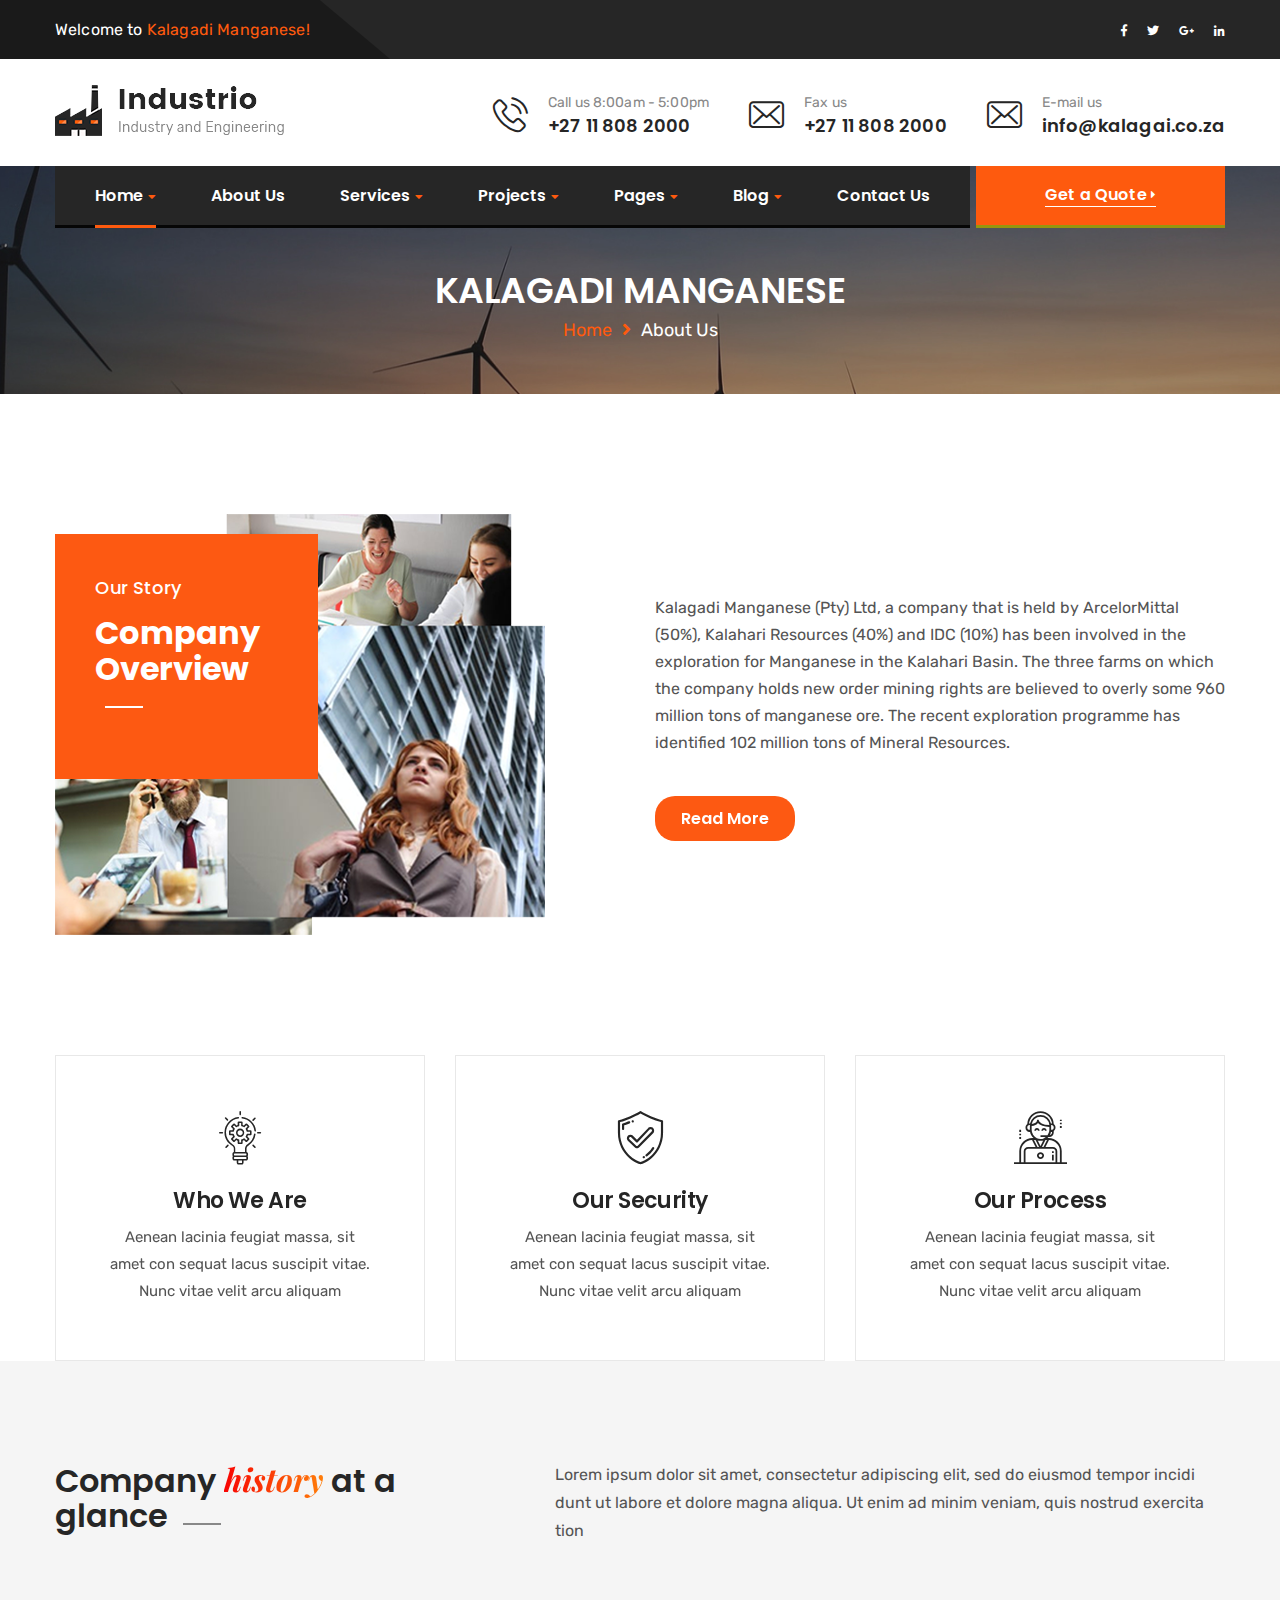
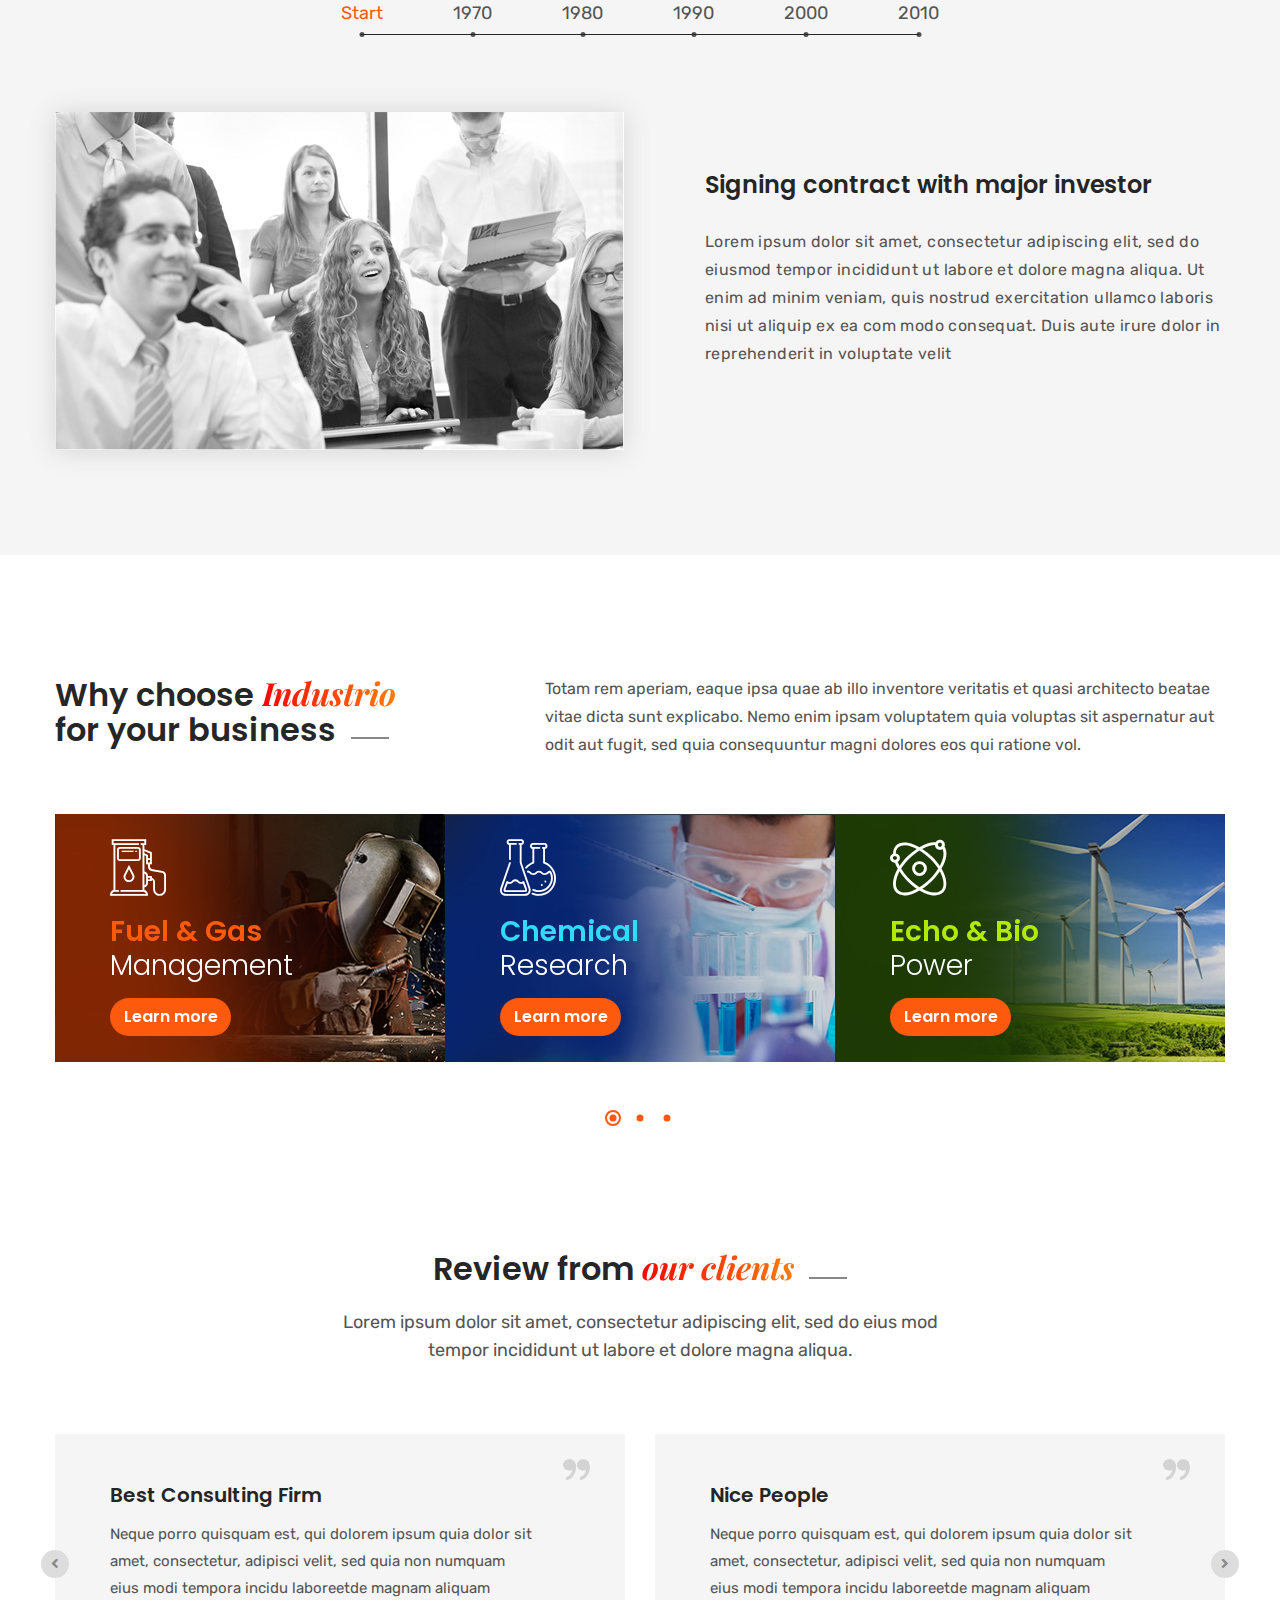
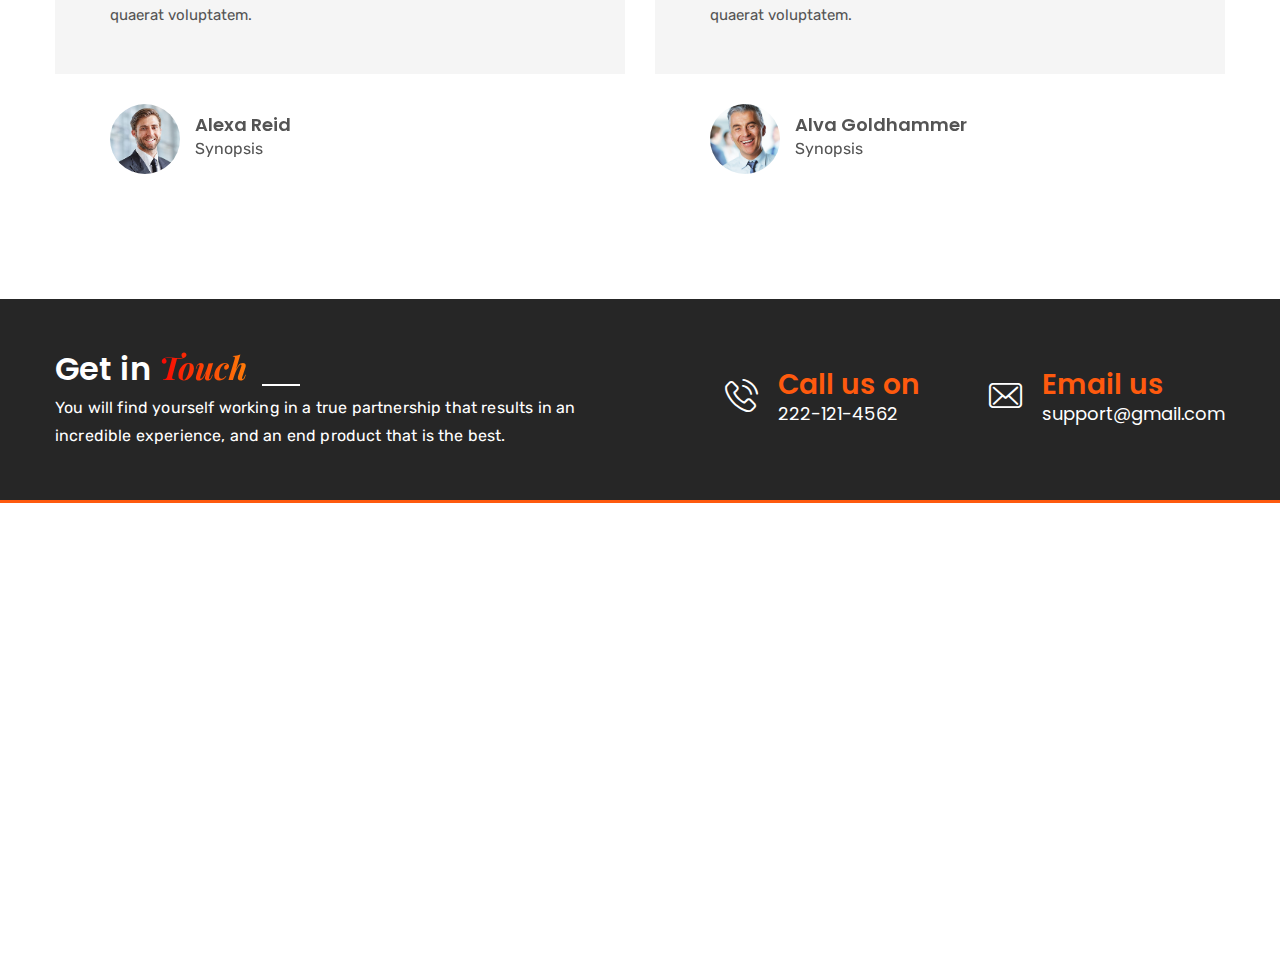
==== about.html @ d4829000 "about" ====
<!DOCTYPE html>
<html lang="en">

<!-- Mirrored from themexriver.com/industrio/about.html by HTTrack Website Copier/3.x [XR&CO'2014], Tue, 22 Jan 2019 12:02:33 GMT -->
<head>
    <meta charset="UTF-8" />
    <title>Bearings & Power Transmission</title>
    <!-- mobile responsive meta -->
    <meta name="viewport" content="width=device-width, initial-scale=1">
    <link rel="apple-touch-icon" sizes="57x57" href="img/favicon/apple-icon-57x57.png">
    <link rel="apple-touch-icon" sizes="60x60" href="img/favicon/apple-icon-60x60.png">
    <link rel="apple-touch-icon" sizes="72x72" href="img/favicon/apple-icon-72x72.png">
    <link rel="apple-touch-icon" sizes="76x76" href="img/favicon/apple-icon-76x76.png">
    <link rel="apple-touch-icon" sizes="114x114" href="img/favicon/apple-icon-114x114.png">
    <link rel="apple-touch-icon" sizes="120x120" href="img/favicon/apple-icon-120x120.png">
    <link rel="apple-touch-icon" sizes="144x144" href="img/favicon/apple-icon-144x144.png">
    <link rel="apple-touch-icon" sizes="152x152" href="img/favicon/apple-icon-152x152.png">
    <link rel="apple-touch-icon" sizes="180x180" href="img/favicon/apple-icon-180x180.png">
    <link rel="icon" type="image/png" sizes="192x192"  href="img/favicon/android-icon-192x192.png">
    <link rel="icon" type="image/png" sizes="32x32" href="img/favicon/favicon-32x32.png">
    <link rel="icon" type="image/png" sizes="96x96" href="img/favicon/favicon-96x96.png">
    <link rel="icon" type="image/png" sizes="16x16" href="img/favicon/favicon-16x16.png">
    <link rel="manifest" href="img/favicon/manifest.json">
    <meta name="msapplication-TileColor" content="#ffffff">
    <meta name="msapplication-TileImage" content="../ms-icon-144x144.html">
    <meta name="theme-color" content="#ffffff">
    <link rel="stylesheet" href="css/style.css">
    <link rel="stylesheet" href="css/responsive.css">
</head>
<body class="_active-preloader-ovh">

<div class="preloader"><div class="spinner"></div></div> <!-- /.preloader -->

<div class="page-wrapper">
    
    <div class="header-top home-three">
        <div class="top-info">
            <div class="container">
                <div class="pull-left left-text">
                    <p>Welcome to <span>Kalagadi Manganese!</span></p>
                </div><!-- /.pull-left -->
                <div class="pull-right social">
                    <a href="#" class="fab fa-facebook-f"></a><!--
                    --><a href="#" class="fab fa-twitter"></a><!--
                    --><a href="#" class="fab fa-google-plus-g"></a><!--
                    --><a href="#" class="fab fa-linkedin-in"></a>
                </div><!-- /.pull-right -->
            </div><!-- /.container -->
        </div><!-- /.top-info -->
        <div class="container">
            <div class="logo pull-left">
                <a href="index.html"><img src="img/logo2-1.png" alt="Awesome Image"/></a>
            </div><!-- /.logo -->
            <div class="header-right-info pull-right">
                <div class="single-header-right-info">
                    <div class="icon-box">
                        <i class="industrio-icon-phone-call"></i>
                    </div><!-- /.icon-box -->
                    <div class="text-box">
                        <p>Call us 8:00am - 5:00pm</p>
                        <h3>+27 11 808 2000</h3>
                    </div><!-- /.text-box -->
                </div><!-- /.single-header-right-info -->
                <div class="single-header-right-info">
                    <div class="icon-box">
                        <i class="industrio-icon-envelope"></i>
                    </div><!-- /.icon-box -->
                    <div class="text-box">
                        <p>Fax us</p>
                        <h3>+27 11 808 2000</h3>
                    </div><!-- /.text-box -->
                </div><!-- /.single-header-right-info -->
                <div class="single-header-right-info">
                    <div class="icon-box">
                        <i class="industrio-icon-envelope"></i>
                    </div><!-- /.icon-box -->
                    <div class="text-box">
                        <p>E-mail us</p>
                        <h3>info@kalagai.co.za</h3>
                    </div><!-- /.text-box -->
                </div><!-- /.single-header-right-info -->
            </div><!-- /.header-right-info -->
        </div><!-- /.container -->
    </div><!-- /.header-top home-one -->

    <header class="header header-home-three">
        <nav class="navbar navbar-default header-navigation stricky">
            <div class="container clearfix">
                <!-- Brand and toggle get grouped for better mobile display -->
                <div class="navbar-header">
                    <button class="side-nav-toggler side-nav-opener"><i class="fa fa-bars"></i></button>
                </div>

                <!-- Collect the nav links, forms, and other content for toggling -->
                <div class="collapse navbar-collapse main-navigation mainmenu " id="main-nav-bar">
                    
                    <ul class="nav navbar-nav navigation-box">
                        <li class="current"> 
                            <a href="index.html">Home</a> 
                            <ul class="sub-menu">
                                <li><a href="index.html">Home Page One</a></li>
                                <li><a href="index2.html">Home Page Two</a></li>
                                <li><a href="index3.html">Home Page Three</a></li>
                            </ul><!-- /.sub-menu -->
                        </li>
                        <li> <a href="about.html">About Us</a> </li>
                        <li> 
                            <a href="service.html">Services</a> 
                            <ul class="sub-menu">
                                <li> <a href="single-service.html">Chemical Research</a> </li>
                                <li><a href="single-service.html">Fuel & Gas Management</a></li>
                                <li><a href="single-service.html">Eco & Bio Power</a></li>
                                <li><a href="single-service.html">Mechanical Engineering</a></li>
                                <li><a href="single-service.html">Petroleum Refinery</a></li>
                                <li><a href="single-service.html">Power & Energy Sector</a></li>
                            </ul><!-- /.sub-menu -->
                        </li>
                        <li> 
                            <a href="project.html">Projects</a> 
                            <ul class="sub-menu">
                                <li> <a href="single-project.html">Project Details</a> </li>
                            </ul><!-- /.sub-menu -->
                        </li>
                        <li> 
                            <a href="#">Pages</a> 
                            <ul class="sub-menu">
                                <li> <a href="404.html">Error 404</a> </li>
                                <li> <a href="coming-soon.html">Coming Soon</a> </li>
                                <li> <a href="project.html">Projects</a> </li>
                                <li> <a href="single-project.html">Project Details</a> </li>
                                <li><a href="team.html">Team</a></li>
                                <li><a href="testimonials.html">Testimonials</a></li>   
                            </ul><!-- /.sub-menu -->
                        </li>
                        <li> 
                            <a href="blog.html">Blog</a> 
                            <ul class="sub-menu">
                                <li><a href="blog.html">Blog Classic</a></li>
                                <li><a href="blog-details.html">Blog Details</a></li>
                            </ul><!-- /.sub-menu -->
                        </li>
                        <li> <a href="contact.html">Contact Us</a> </li>
                    </ul>                
                </div><!-- /.navbar-collapse -->
                <div class="right-side-box">
                    <a href="#" class="rqa-btn"><span class="inner">Get a Quote <i class="fa fa-caret-right"></i></span></a>
                </div><!-- /.right-side-box -->
            </div><!-- /.container -->
        </nav>   
    </header><!-- /.header -->
    
    <div class="inner-banner">
        <div class="container">
            <h3>KALAGADI MANGANESE</h3>
            <ul class="breadcumb">
                <li><a href="index.html">Home</a></li><!--
                --><li><span class="sep"><i class="fa fa-angle-right"></i></span></li><!--
                --><li><span>About Us</span></li>
            </ul><!-- /.breadcumb -->
        </div><!-- /.container -->
    </div><!-- /.inner-banner -->
    
	<section class="about-style-three">
		<div class="container">
			<div class="row">
				<div class="col-md-6 col-sm-12 col-xs-12">
					<div class="about-img-box">
						<img src="img/about-3-1.png" alt="Awesome Image"/>
						<div class="content">
							<span>Our Story</span>
							<h3>Company Overview </h3>
						</div><!-- /.content -->
					</div><!-- /.about-img-box -->
				</div><!-- /.col-md-6 -->
				<div class="col-md-6 col-sm-12 col-xs-12">
					<div class="about-content">
						<p>Kalagadi Manganese (Pty) Ltd, a company that is held by ArcelorMittal (50%), Kalahari Resources (40%) and IDC (10%) has been involved in the exploration for Manganese in the Kalahari Basin. The three farms on which the company holds new order mining rights are believed to overly some 960 million tons of manganese ore. The recent exploration programme has identified 102 million tons of Mineral Resources.</p>
						<a href="http://www.kalagadi.co.za/images/2014-Kalagadi-Booklet.pdf.zip" class="about-btn hvr-sweep-to-right">Read More</a>
					</div><!-- /.about-content -->
				</div><!-- /.col-md-6 -->
			</div><!-- /.row -->
		</div><!-- /.container -->
	</section><!-- /.about-style-three -->

	<section class="features-style-two">
		<div class="container">
			<div class="row">
				<div class="col-md-4 col-sm-6 col-xs-12">
					<div class="single-features-style-two hvr-bounce-to-bottom">
						<div class="inner">
							<i class="industrio-icon-innovation"></i>
							<h3>Who We Are</h3>
							<p>Aenean lacinia feugiat massa, sit amet con sequat lacus suscipit vitae. Nunc vitae velit arcu aliquam</p>
						</div><!-- /.inner -->
					</div><!-- /.single-features-style-two -->
				</div><!-- /.col-md-4 col-sm-6 col-xs-12 -->
				<div class="col-md-4 col-sm-6 col-xs-12">
					<div class="single-features-style-two hvr-bounce-to-bottom">
						<div class="inner">
							<i class="industrio-icon-secure-shield"></i>
							<h3>Our Security</h3>
							<p>Aenean lacinia feugiat massa, sit amet con sequat lacus suscipit vitae. Nunc vitae velit arcu aliquam</p>
						</div><!-- /.inner -->
					</div><!-- /.single-features-style-two -->
				</div><!-- /.col-md-4 col-sm-6 col-xs-12 -->
				<div class="col-md-4 col-sm-6 col-xs-12">
					<div class="single-features-style-two hvr-bounce-to-bottom">
						<div class="inner">
							<i class="industrio-icon-support"></i>
							<h3>Our Process</h3>
							<p>Aenean lacinia feugiat massa, sit amet con sequat lacus suscipit vitae. Nunc vitae velit arcu aliquam</p>
						</div><!-- /.inner -->
					</div><!-- /.single-features-style-two -->
				</div><!-- /.col-md-4 col-sm-6 col-xs-12 -->
			</div><!-- /.row -->
		</div><!-- /.container -->
	</section><!-- /.features-style-two -->

	<section class="time-line gray-bg">
		<div class="container">
			<div class="sec-title">
				<div class="row">
					<div class="col-md-4">
						<h3>Company <span>history</span> at a glance</h3>
					</div><!-- /.col-md-4 -->
					<div class="col-md-8">
						<p>Lorem ipsum dolor sit amet, consectetur adipiscing elit, sed do eiusmod tempor incidi dunt ut labore et dolore magna aliqua. Ut enim ad minim veniam, quis nostrud exercita tion</p>
					</div><!-- /.col-md-8 -->
				</div><!-- /.row -->
			</div><!-- /.sec-title -->
            <form class="timeline-tab-select-form">
                <select class="selectpicker" id="timeline-tab-select">
                    <option value="year-start">Start</option>
                    <option value="year-1970">1970</option>
                    <option value="year-1980">1980</option>
                    <option value="year-1990">1990</option>
                    <option value="year-2000">2000</option>
                    <option value="year-2010">2010</option>
                </select>
            </form>
			<div class="tab-title-wrapper text-center">
				<ul class="tab-title" id="timeline-tab">
					<li class="active" data-tab-name="year-start"><a aria-controls="year-start" data-toggle="tab" href="#year-start">Start</a></li><!--
					--><li data-tab-name="year-1970"><a aria-controls="year-1970" data-toggle="tab" href="#year-1970">1970</a></li><!--
					--><li data-tab-name="year-1980"><a aria-controls="year-1980" data-toggle="tab" href="#year-1980">1980</a></li><!--
					--><li data-tab-name="year-1990"><a aria-controls="year-1990" data-toggle="tab" href="#year-1990">1990</a></li><!--
					--><li data-tab-name="year-2000"><a aria-controls="year-2000" data-toggle="tab" href="#year-2000">2000</a></li><!--
					--><li data-tab-name="year-2010"><a aria-controls="year-2010" data-toggle="tab" href="#year-2010">2010</a></li>
				</ul><!-- /.tab-title -->
			</div><!-- /.tab-title-wrapper -->
			<div class="tab-content">
				<div class="tab-pane fade in active" id="year-start">
					<div class="row">
						<div class="col-md-6">
							<img src="img/time-line.jpg" alt="Awesome Image"/>
						</div><!-- /.col-md-6 -->
						<div class="col-md-6">
							<div class="content">
								<h3>Signing contract with major investor</h3>
								<p>Lorem ipsum dolor sit amet, consectetur adipiscing elit, sed do eiusmod tempor incididunt ut labore et dolore magna aliqua. Ut enim ad minim veniam, quis nostrud exercitation ullamco laboris nisi ut aliquip ex ea com modo consequat. Duis aute irure dolor in reprehenderit in voluptate velit</p>
							</div><!-- /.content -->
						</div><!-- /.col-md-6 -->
					</div><!-- /.row -->
				</div><!-- /.tab-pane fade in active -->
				<div class="tab-pane fade in " id="year-1970">
					<div class="row">
						<div class="col-md-6">
							<img src="img/time-line.jpg" alt="Awesome Image"/>
						</div><!-- /.col-md-6 -->
						<div class="col-md-6">
							<div class="content">
								<h3>Signing contract with major investor</h3>
								<p>Lorem ipsum dolor sit amet, consectetur adipiscing elit, sed do eiusmod tempor incididunt ut labore et dolore magna aliqua. Ut enim ad minim veniam, quis nostrud exercitation ullamco laboris nisi ut aliquip ex ea com modo consequat. Duis aute irure dolor in reprehenderit in voluptate velit</p>
							</div><!-- /.content -->
						</div><!-- /.col-md-6 -->
					</div><!-- /.row -->
				</div><!-- /.tab-pane fade in  -->
				<div class="tab-pane fade in " id="year-1980">
					<div class="row">
						<div class="col-md-6">
							<img src="img/time-line.jpg" alt="Awesome Image"/>
						</div><!-- /.col-md-6 -->
						<div class="col-md-6">
							<div class="content">
								<h3>Signing contract with major investor</h3>
								<p>Lorem ipsum dolor sit amet, consectetur adipiscing elit, sed do eiusmod tempor incididunt ut labore et dolore magna aliqua. Ut enim ad minim veniam, quis nostrud exercitation ullamco laboris nisi ut aliquip ex ea com modo consequat. Duis aute irure dolor in reprehenderit in voluptate velit</p>
							</div><!-- /.content -->
						</div><!-- /.col-md-6 -->
					</div><!-- /.row -->
				</div><!-- /.tab-pane fade in  -->
				<div class="tab-pane fade in " id="year-1990">
					<div class="row">
						<div class="col-md-6">
							<img src="img/time-line.jpg" alt="Awesome Image"/>
						</div><!-- /.col-md-6 -->
						<div class="col-md-6">
							<div class="content">
								<h3>Signing contract with major investor</h3>
								<p>Lorem ipsum dolor sit amet, consectetur adipiscing elit, sed do eiusmod tempor incididunt ut labore et dolore magna aliqua. Ut enim ad minim veniam, quis nostrud exercitation ullamco laboris nisi ut aliquip ex ea com modo consequat. Duis aute irure dolor in reprehenderit in voluptate velit</p>
							</div><!-- /.content -->
						</div><!-- /.col-md-6 -->
					</div><!-- /.row -->
				</div><!-- /.tab-pane fade in  -->
				<div class="tab-pane fade in " id="year-2000">
					<div class="row">
						<div class="col-md-6">
							<img src="img/time-line.jpg" alt="Awesome Image"/>
						</div><!-- /.col-md-6 -->
						<div class="col-md-6">
							<div class="content">
								<h3>Signing contract with major investor</h3>
								<p>Lorem ipsum dolor sit amet, consectetur adipiscing elit, sed do eiusmod tempor incididunt ut labore et dolore magna aliqua. Ut enim ad minim veniam, quis nostrud exercitation ullamco laboris nisi ut aliquip ex ea com modo consequat. Duis aute irure dolor in reprehenderit in voluptate velit</p>
							</div><!-- /.content -->
						</div><!-- /.col-md-6 -->
					</div><!-- /.row -->
				</div><!-- /.tab-pane fade in  -->
				<div class="tab-pane fade in " id="year-2010">
					<div class="row">
						<div class="col-md-6">
							<img src="img/time-line.jpg" alt="Awesome Image"/>
						</div><!-- /.col-md-6 -->
						<div class="col-md-6">
							<div class="content">
								<h3>Signing contract with major investor</h3>
								<p>Lorem ipsum dolor sit amet, consectetur adipiscing elit, sed do eiusmod tempor incididunt ut labore et dolore magna aliqua. Ut enim ad minim veniam, quis nostrud exercitation ullamco laboris nisi ut aliquip ex ea com modo consequat. Duis aute irure dolor in reprehenderit in voluptate velit</p>
							</div><!-- /.content -->
						</div><!-- /.col-md-6 -->
					</div><!-- /.row -->
				</div><!-- /.tab-pane fade in  -->
			</div><!-- /.tab-content -->
		</div><!-- /.container -->
	</section><!-- /.time-line -->
	
	<section class="service-style-four about-page">
        <div class="container">
        	<div class="sec-title">
        		<div class="row">
        			<div class="col-md-4">
        				<h3>Why choose <span>Industrio</span> for your business</h3>
        			</div><!-- /.col-md-4 -->
        			<div class="col-md-8">
        				<p>Totam rem aperiam, eaque ipsa quae ab illo inventore veritatis et quasi architecto beatae vitae dicta sunt explicabo. Nemo enim ipsam voluptatem quia voluptas sit aspernatur aut odit aut fugit, sed quia consequuntur magni dolores eos qui ratione vol.</p>
        			</div><!-- /.col-md-8 -->
        		</div><!-- /.row -->
        	</div><!-- /.sec-title -->
            <div class="service-style-four-carousel owl-theme owl-carousel">
                <div class="item">
                    <div class="single-service-style-four gas">
                        <div class="img-box">
                            <img src="img/service-3-1.jpg" alt="Awesome Image"/>
                            <div class="box">
                                <div class="content">
                                    <i class="industrio-icon-gas-station-1"></i>
                                    <h3><span>Fuel & Gas</span> <br /> Management</h3>
                                    <a href="#" class="more hvr-sweep-to-right">Learn more</a>
                                </div><!-- /.content -->
                            </div><!-- /.box -->
                        </div><!-- /.img-box -->
                    </div><!-- /.single-service-style-four -->
                </div><!-- /.item -->
                <div class="item">
                    <div class="single-service-style-four chemical">
                        <div class="img-box">
                            <img src="img/service-3-2.jpg" alt="Awesome Image"/>
                            <div class="box">
                                <div class="content">
                                    <i class="industrio-icon-flasks"></i>
                                    <h3><span>Chemical</span> <br /> Research</h3>
                                    <a href="#" class="more hvr-sweep-to-right">Learn more</a>
                                </div><!-- /.content -->
                            </div><!-- /.box -->
                        </div><!-- /.img-box -->
                    </div><!-- /.single-service-style-four -->
                </div><!-- /.item -->
                <div class="item">
                    <div class="single-service-style-four eco">
                        <div class="img-box">
                            <img src="img/service-3-3.jpg" alt="Awesome Image"/>
                            <div class="box">
                                <div class="content">
                                    <i class="industrio-icon-atomic"></i>
                                    <h3><span>Echo & Bio</span> <br /> Power</h3>
                                    <a href="#" class="more hvr-sweep-to-right">Learn more</a>
                                </div><!-- /.content -->
                            </div><!-- /.box -->
                        </div><!-- /.img-box -->
                    </div><!-- /.single-service-style-four -->
                </div><!-- /.item -->
                <div class="item">
                    <div class="single-service-style-four gas">
                        <div class="img-box">
                            <img src="img/service-3-1.jpg" alt="Awesome Image"/>
                            <div class="box">
                                <div class="content">
                                    <i class="industrio-icon-gas-station-1"></i>
                                    <h3><span>Fuel & Gas</span> <br /> Management</h3>
                                    <a href="#" class="more hvr-sweep-to-right">Learn more</a>
                                </div><!-- /.content -->
                            </div><!-- /.box -->
                        </div><!-- /.img-box -->
                    </div><!-- /.single-service-style-four -->
                </div><!-- /.item -->
                <div class="item">
                    <div class="single-service-style-four chemical">
                        <div class="img-box">
                            <img src="img/service-3-2.jpg" alt="Awesome Image"/>
                            <div class="box">
                                <div class="content">
                                    <i class="industrio-icon-flasks"></i>
                                    <h3><span>Chemical</span> <br /> Research</h3>
                                    <a href="#" class="more hvr-sweep-to-right">Learn more</a>
                                </div><!-- /.content -->
                            </div><!-- /.box -->
                        </div><!-- /.img-box -->
                    </div><!-- /.single-service-style-four -->
                </div><!-- /.item -->
                <div class="item">
                    <div class="single-service-style-four eco">
                        <div class="img-box">
                            <img src="img/service-3-3.jpg" alt="Awesome Image"/>
                            <div class="box">
                                <div class="content">
                                    <i class="industrio-icon-atomic"></i>
                                    <h3><span>Echo & Bio</span> <br /> Power</h3>
                                    <a href="#" class="more hvr-sweep-to-right">Learn more</a>
                                </div><!-- /.content -->
                            </div><!-- /.box -->
                        </div><!-- /.img-box -->
                    </div><!-- /.single-service-style-four -->
                </div><!-- /.item -->
                <div class="item">
                    <div class="single-service-style-four gas">
                        <div class="img-box">
                            <img src="img/service-3-1.jpg" alt="Awesome Image"/>
                            <div class="box">
                                <div class="content">
                                    <i class="industrio-icon-gas-station-1"></i>
                                    <h3><span>Fuel & Gas</span> <br /> Management</h3>
                                    <a href="#" class="more hvr-sweep-to-right">Learn more</a>
                                </div><!-- /.content -->
                            </div><!-- /.box -->
                        </div><!-- /.img-box -->
                    </div><!-- /.single-service-style-four -->
                </div><!-- /.item -->
                <div class="item">
                    <div class="single-service-style-four chemical">
                        <div class="img-box">
                            <img src="img/service-3-2.jpg" alt="Awesome Image"/>
                            <div class="box">
                                <div class="content">
                                    <i class="industrio-icon-flasks"></i>
                                    <h3><span>Chemical</span> <br /> Research</h3>
                                    <a href="#" class="more hvr-sweep-to-right">Learn more</a>
                                </div><!-- /.content -->
                            </div><!-- /.box -->
                        </div><!-- /.img-box -->
                    </div><!-- /.single-service-style-four -->
                </div><!-- /.item -->
                <div class="item">
                    <div class="single-service-style-four eco">
                        <div class="img-box">
                            <img src="img/service-3-3.jpg" alt="Awesome Image"/>
                            <div class="box">
                                <div class="content">
                                    <i class="industrio-icon-atomic"></i>
                                    <h3><span>Echo & Bio</span> <br /> Power</h3>
                                    <a href="#" class="more hvr-sweep-to-right">Learn more</a>
                                </div><!-- /.content -->
                            </div><!-- /.box -->
                        </div><!-- /.img-box -->
                    </div><!-- /.single-service-style-four -->
                </div><!-- /.item -->
            </div><!-- /.row -->
        </div><!-- /.container -->
    </section><!-- /.service-style-four -->

    <section class="testimonials-style-one">
    	<div class="container">
    		<div class="sec-title text-center">
    			<h3>Review from <span>our clients</span></h3>
    			<p>Lorem ipsum dolor sit amet, consectetur adipiscing elit, sed do eius mod <br /> tempor incididunt ut labore et dolore magna aliqua.</p>
    		</div><!-- /.sec-title -->
    		<div class="testimonials-style-one-carousel owl-theme owl-carousel">
    			<div class="item">
    				<div class="single-testimonials-style-one">
    					<img src="img/testi-quote-2-1.png" class="qoute-img" alt="Awesome Image"/>
    					<h3>Best Consulting Firm</h3>
    					<p>Neque porro quisquam est, qui dolorem ipsum quia dolor sit amet, consectetur, adipisci velit, sed quia non numquam eius modi tempora incidu laboreetde magnam aliquam quaerat voluptatem.</p>
    					<div class="name-box">
    						<div class="img-box">
    							<img src="img/team-2-1.jpg" alt="Awesome Image"/>
    						</div><!-- /.img-box -->
    						<div class="text-box">
    							<h4>Alexa Reid</h4>
    							<span>Synopsis</span>
    						</div><!-- /.text-box -->
    					</div><!-- /.name-box -->
    				</div><!-- /.single-testimonials-style-one -->
    			</div><!-- /.item -->
    			<div class="item">
    				<div class="single-testimonials-style-one">
    					<img src="img/testi-quote-2-1.png" class="qoute-img" alt="Awesome Image"/>
    					<h3>Nice People</h3>
    					<p>Neque porro quisquam est, qui dolorem ipsum quia dolor sit amet, consectetur, adipisci velit, sed quia non numquam eius modi tempora incidu laboreetde magnam aliquam quaerat voluptatem.</p>
    					<div class="name-box">
    						<div class="img-box">
    							<img src="img/team-2-2.jpg" alt="Awesome Image"/>
    						</div><!-- /.img-box -->
    						<div class="text-box">
    							<h4>Alva Goldhammer</h4>
    							<span>Synopsis</span>
    						</div><!-- /.text-box -->
    					</div><!-- /.name-box -->
    				</div><!-- /.single-testimonials-style-one -->
    			</div><!-- /.item -->
    			<div class="item">
    				<div class="single-testimonials-style-one">
    					<img src="img/testi-quote-2-1.png" class="qoute-img" alt="Awesome Image"/>
    					<h3>Best Consulting Firm</h3>
    					<p>Neque porro quisquam est, qui dolorem ipsum quia dolor sit amet, consectetur, adipisci velit, sed quia non numquam eius modi tempora incidu laboreetde magnam aliquam quaerat voluptatem.</p>
    					<div class="name-box">
    						<div class="img-box">
    							<img src="img/team-2-1.jpg" alt="Awesome Image"/>
    						</div><!-- /.img-box -->
    						<div class="text-box">
    							<h4>Alexa Reid</h4>
    							<span>Synopsis</span>
    						</div><!-- /.text-box -->
    					</div><!-- /.name-box -->
    				</div><!-- /.single-testimonials-style-one -->
    			</div><!-- /.item -->
    			<div class="item">
    				<div class="single-testimonials-style-one">
    					<img src="img/testi-quote-2-1.png" class="qoute-img" alt="Awesome Image"/>
    					<h3>Nice People</h3>
    					<p>Neque porro quisquam est, qui dolorem ipsum quia dolor sit amet, consectetur, adipisci velit, sed quia non numquam eius modi tempora incidu laboreetde magnam aliquam quaerat voluptatem.</p>
    					<div class="name-box">
    						<div class="img-box">
    							<img src="img/team-2-2.jpg" alt="Awesome Image"/>
    						</div><!-- /.img-box -->
    						<div class="text-box">
    							<h4>Alva Goldhammer</h4>
    							<span>Synopsis</span>
    						</div><!-- /.text-box -->
    					</div><!-- /.name-box -->
    				</div><!-- /.single-testimonials-style-one -->
    			</div><!-- /.item -->
    		</div><!-- /.testimonials-style-one-carousel -->
    	</div><!-- /.container -->
    </section><!-- /.testimonials-style-one -->

    <section class="contact-info-style-one">
        <div class="container">
            <div class="row">
                <div class="col-md-6">
                    <div class="title">
                        <h3>Get in <span>Touch</span></h3>
                        <p>You will find yourself working in a true partnership that results in an incredible experience, and an end product that is the best.</p>
                    </div><!-- /.title -->
                </div><!-- /.col-md-7 -->
                <div class="col-md-6">
                    <div class="contact-infos">
                        <div class="single-contact-infos">
                            <div class="icon-box">
                                <i class="industrio-icon-phone-call"></i>
                            </div><!-- /.icon-box -->
                            <div class="text-box">
                                <h3>Call us on</h3>
                                <p>222-121-4562</p>
                            </div><!-- /.text-box -->
                        </div><!-- /.single-contact-infos -->
                        <div class="single-contact-infos">
                            <div class="icon-box">
                                <i class="industrio-icon-envelope"></i>
                            </div><!-- /.icon-box -->
                            <div class="text-box">
                                <h3>Email us</h3>
                                <p>support@gmail.com</p>
                            </div><!-- /.text-box -->
                        </div><!-- /.single-contact-infos -->
                    </div><!-- /.contact-infos -->
                </div><!-- /.col-md-5 -->
            </div><!-- /.row -->
        </div><!-- /.contianer -->
    </section><!-- /.contact-info-style-one -->

</div><!-- /.page-wrapper -->

<footer class="site-footer fixed-footer">
    <div class="main-footer">
        <div class="container">
            <div class="row">
                <div class="col-md-3 col-sm-6 col-xs-12">
                    <div class="footer-widget about-widget">
                        <a href="index.html"><img src="img/logo2-1.png" alt="Awesome Image"/></a>
                        <h3>About us</h3>
                        <p>Many of our SELC registered employees are requested as main preferred temporary staff when a service.</p>
                    </div><!-- /.footer-widget about-widget -->
                </div><!-- /.col-md-3 -->
                <div class="col-md-2 col-sm-6 col-xs-12">
                    <div class="footer-widget links-widget">
                        <div class="title">
                            <h3>Links</h3>
                        </div><!-- /.title -->
                        <ul class="links-list">
                            <li><a href="#">Home</a></li>
                            <li><a href="#">About Us</a></li>
                            <li><a href="#">Services</a></li>
                            <li><a href="#">Project</a></li>
                            <li><a href="#">Pages</a></li>
                            <li><a href="#">Blog</a></li>
                            <li><a href="#">Contact</a></li>
                        </ul><!-- /.links-list -->
                    </div><!-- /.footer-widget links-widget -->
                </div><!-- /.col-md-2 -->
                <div class="col-md-3 col-sm-6 col-xs-12">
                    <div class="footer-widget services-widget">
                        <div class="title">
                            <h3>Services</h3>
                        </div><!-- /.title -->
                        <ul class="links-list">
                            <li><a href="#">Engineering</a></li>
                            <li><a href="#">Petrolium & Gas</a></li>
                            <li><a href="#">Power & Engergy</a></li>
                            <li><a href="#">Mechanical Engineering</a></li>
                            <li><a href="#">Agricultural Processing</a></li>
                        </ul><!-- /.links-list -->
                    </div><!-- /.footer-widget services-widget -->
                </div><!-- /.col-md-3 -->
                <div class="col-md-4 col-sm-6 col-xs-12">
                    <div class="footer-widget subscribe-widget">
                        <h3>Subscribe Today</h3>
                        <p>Many of our SELC registered employees are requested as main</p>
                        <form action="#" class="subscribe-form">
                            <input type="text" placeholder="Email Address" />
                            <button type="submit" class="hvr-sweep-to-right">Subscribe</button>
                        </form><!-- /.subscribe-form -->
                    </div><!-- /.footer-widget subscribe-widget -->
                </div><!-- /.col-md-4 -->
            </div><!-- /.row -->
        </div><!-- /.container -->
    </div><!-- /.main-footer -->
    <div class="bottom-footer">
        <div class="container">
            <div class="left-text pull-left"><p>&copy; Copyright Industrio 2018. All right reserved.</p></div><!-- /.left-text -->
            <div class="right-text pull-right"><p>Created by Themexriver</p></div><!-- /.right-text -->
        </div><!-- /.container -->
    </div><!-- /.bottom-footer -->
</footer><!-- /.site-footer -->

<section class="hidden-sidebar side-navigation">
    <a href="#" class="close-button side-navigation-close-btn fa fa-times"></a><!-- /.close-button -->
    <div class="sidebar-content">
        <div class="top-content">
            <a href="index.html"><img src="img/logo1-1.png" alt="Awesome Image"/></a>
        </div><!-- /.top-content -->
        <nav class="nav-menu middle-content">
            <ul class="navigation-box">
                <li class="current"> 
                    <a href="index.html">Home <span class="subnav-toggler fa fa-caret-down"></span></a> 
                    <ul class="sub-menu">
                        <li><a href="index.html">Home Page One</a></li>
                        <li><a href="index2.html">Home Page Two</a></li>
                        <li><a href="index3.html">Home Page Three</a></li>
                    </ul><!-- /.sub-menu -->
                </li>
                <li> <a href="about.html">About Us</a> </li>
                <li> 
                    <a href="service.html">Services <span class="subnav-toggler fa fa-caret-down"></span></a> 
                    <ul class="sub-menu">
                        <li> <a href="single-service.html">Chemical Research</a> </li>
                        <li><a href="single-service.html">Fuel & Gas Management</a></li>
                        <li><a href="single-service.html">Eco & Bio Power</a></li>
                        <li><a href="single-service.html">Mechanical Engineering</a></li>
                        <li><a href="single-service.html">Petroleum Refinery</a></li>
                        <li><a href="single-service.html">Power & Energy Sector</a></li>
                    </ul><!-- /.sub-menu -->
                </li>
                <li> 
                    <a href="project.html">Projects <span class="subnav-toggler fa fa-caret-down"></span></a> 
                    <ul class="sub-menu">
                        <li> <a href="single-project.html">Project Details</a> </li>
                    </ul><!-- /.sub-menu -->
                </li>
                <li> 
                    <a href="#">Pages <span class="subnav-toggler fa fa-caret-down"></span></a> 
                    <ul class="sub-menu">
                        <li> <a href="404.html">Error 404</a> </li>
                        <li> <a href="coming-soon.html">Coming Soon</a> </li>
                        <li> <a href="project.html">Projects</a> </li>
                        <li> <a href="single-project.html">Project Details</a> </li>
                        <li><a href="team.html">Team</a></li>
                        <li><a href="testimonials.html">Testimonials</a></li>   
                    </ul><!-- /.sub-menu -->
                </li>
                <li> 
                    <a href="blog.html">Blog <span class="subnav-toggler fa fa-caret-down"></span></a> 
                    <ul class="sub-menu">
                        <li><a href="blog.html">Blog Classic</a></li>
                        <li><a href="blog-details.html">Blog Details</a></li>
                    </ul><!-- /.sub-menu -->
                </li>
                <li> <a href="contact.html">Contact Us</a> </li>
            </ul>
        </nav><!-- /.nav-menu -->
        <div class="bottom-content">
            <div class="social">
                <a href="#" class="fab fa-facebook-f"></a><!--
                --><a href="#" class="fab fa-twitter"></a><!--
                --><a href="#" class="fab fa-google-plus-g"></a><!--
                --><a href="#" class="fab fa-instagram"></a><!--
                --><a href="#" class="fab fa-behance"></a>
            </div><!-- /.social -->
            <p class="copy-text">&copy; 2018 Industrio. <br /> made with <i class="fa fa-heart"></i> by themexriver</p><!-- /.copy-text -->
        </div><!-- /.bottom-content -->
    </div><!-- /.sidebar-content -->
</section><!-- /.hidden-sidebar -->



<div class="search_area zoom-anim-dialog mfp-hide" id="test-search">
    <div class="search_box_inner">
        <div class="input-group">
            <input type="text" class="form-control" placeholder="Search for...">
            <span class="input-group-btn">
                <button class="btn btn-default" type="button"><i class="fas fa-search"></i></button>
            </span>
        </div>
    </div>
</div>

<div class="scroll-to-top scroll-to-target" data-target="html"><i class="fa fa-angle-up"></i></div>                    

<script src="js/jquery.js"></script>

<script src="js/bootstrap.min.js"></script>
<script src="js/bootstrap-select.min.js"></script>
<script src="js/jquery.validate.min.js"></script>
<script src="js/owl.carousel.min.js"></script>
<script src="js/isotope.js"></script>
<script src="js/jquery.magnific-popup.min.js"></script>
<script src="js/waypoints.min.js"></script>
<script src="js/jquery.counterup.min.js"></script>
<script src="js/wow.min.js"></script>
<script src="js/jquery.easing.min.js"></script>
<script src="js/custom.js"></script>

</body>

<!-- Mirrored from themexriver.com/industrio/about.html by HTTrack Website Copier/3.x [XR&CO'2014], Tue, 22 Jan 2019 12:02:36 GMT -->
</html>
---- css/style.css ----
/***************************************************************************************************************
||||||||||||||||||||||||||          MASTER STYLESHEET FOR Industrio                 ||||||||||||||||||||||||||||
****************************************************************************************************************
||||||||||||||||||||||||||||              TABLE OF CONTENT                  ||||||||||||||||||||||||||||||||||||
****************************************************************************************************************
****************************************************************************************************************
* 1. imported styles 
* 2. miscelnious styles 
* 3. header styles 
* 4. search popup styles 
* 5. banner styles 
* 6. hidden sidebar styles 
* 7. footer styles 
* 8. award winning styles 
* 9. brand styles 
* 10. blog styles 
* 11. testimonials styles 
* 12. rqa styles 
* 13. faq styles 
* 14. team styles 
* 15. features styles 
* 16. contact styles 
* 17. inner banner styles 
* 18. error 404 styles 
* 19. coming soon styles 
* 20. portfolio styles 
* 21. services styles 
* 22. about styles 
* 23. fact counter styles 
* 24. timeline styles 
* 25. strategy styles 
* 26. ceo message styles 
* 27. sidebar styles 
****************************************************************************************************************
||||||||||||||||||||||||||||            End TABLE OF CONTENT                ||||||||||||||||||||||||||||||||||||
****************************************************************************************************************/
/************************** 
* 1. imported styles 
***************************/
@import url(https://fonts.googleapis.com/css?family=Poppins:300,300i,400,400i,500,500i,600,600i,700,700i,800,800i|Rubik:300,300i,400,400i,500,500i,700,700i|Playfair+Display:700i);
@import url(bootstrap.min.css);
@import url(bootstrap-select.min.css);
@import url(owl.carousel.css);
@import url(owl.theme.default.min.css);
@import url(nouislider.css);
@import url(nouislider.pips.css);
@import url(jquery.bootstrap-touchspin.css);
@import url(magnific-popup.css);
@import url(animate.min.css);
@import url(hover-min.css);
@import url(jquery.bxslider.min.css);
@import url(../plugins/icofont/css/icofont.css);
@import url(../plugins/bands-icon/style.css);
@import url(../plugins/fontawesome-5/css/fontawesome-all.min.css);
@import url(../plugins/industrio-icon/style.css);
/************************** 
* 2. miscelnious styles 
***************************/
body {
  font-family: 'Rubik';
  color: #555555;
  font-size: 16px;
  line-height: 27px;
}

a:hover,
a:visited,
a:focus,
a:active {
  text-decoration: none !important;
  outline: none !important;
}

.container {
  -webkit-transition: none;
  transition: none;
}

@media (min-width: 1200px) {
  .container {
    padding-left: 0;
    padding-right: 0;
  }
}
.page-wrapper {
  background: #fff;
}

.sec-pad {
  padding: 130px 0;
}

.p0 {
  padding: 0 !important;
}

.pt0 {
  padding-top: 0;
}

.pb0 {
  padding-bottom: 0 !important;
}

.mb0 {
  margin-bottom: 0 !important;
}

.gray-bg {
  background: #F6F6F6;
}

.dark-bg {
  background: #262626;
}

.light-dark-bg {
  background: #212121;
}

.blue-bg {
  background: #201940;
}

.dark-blue-bg {
  background: #1B1537;
}

.sec-title {
  margin-bottom: 35px;
}
.sec-title h3 {
  margin: 0;
  color: #262626;
  font-weight: 600;
  font-size: 32px;
  font-family: 'Poppins';
}
.sec-title h3:after {
  display: inline-block;
  vertical-align: middle;
  content: '';
  width: 38px;
  height: 2px;
  background: #888888;
  margin-left: 15px;
  margin-top: 12px;
}
.sec-title h3 + p {
  margin-top: 21px;
}
.sec-title p {
  color: #555555;
  margin: 0;
  font-size: 18px;
  line-height: 28px;
}
.sec-title span {
  color: #FE5A0E;
  font-family: 'Playfair Display', serif;
  font-weight: bold;
  font-style: italic;
  background: -webkit-gradient(linear, left top, right top, from(#f80503), to(#ff7d09));
  background: linear-gradient(to right, #f80503 0%, #ff7d09 100%);
  -webkit-background-clip: text;
  -webkit-text-fill-color: transparent;
}
.sec-title.light h3 {
  color: #fff;
}
.sec-title.light h3:after {
  background: #fff;
}

.thm-btn {
  border: none;
  outline: none;
  display: inline-block;
  vertical-align: middle;
  text-align: center;
  -webkit-transition: all .4s ease;
  transition: all .4s ease;
}

.scroll-to-top {
  position: fixed;
  bottom: 20px;
  right: 20px;
  z-index: 9999;
  width: 50px;
  height: 50px;
  text-align: center;
  background: rgba(254, 90, 14, 0.75);
  color: #262626;
  font-size: 17px;
  line-height: 50px;
  border-radius: 50%;
  cursor: pointer;
  display: none;
  -webkit-box-shadow: 0px 23px 42px rgba(0, 0, 0, 0.2);
          box-shadow: 0px 23px 42px rgba(0, 0, 0, 0.2);
  -webkit-transition: all .4s ease;
  transition: all .4s ease;
}
.scroll-to-top:hover {
  background: #fe5a0e;
  color: #fff;
}

/*
****
only add this classto body
if preloader is on
other wise REMOVE IT.
****
*/
body.active-preloader-ovh {
  overflow: hidden;
}

.preloader {
  background-color: #FE5A0E;
  height: 100%;
  left: 0;
  position: fixed;
  top: 0;
  width: 100%;
  z-index: 9999999;
}
.preloader .spinner {
  width: 60px;
  height: 60px;
  position: absolute;
  top: 50%;
  left: 50%;
  margin-top: -30px;
  margin-left: -30px;
  background-color: #fff;
  border-radius: 100%;
  -webkit-animation: sk-scaleout 1.0s infinite ease-in-out;
  animation: sk-scaleout 1.0s infinite ease-in-out;
}
@-webkit-keyframes sk-scaleout {
  0% {
    -webkit-transform: scale(0);
  }
  100% {
    -webkit-transform: scale(1);
    opacity: 0;
  }
}
@keyframes sk-scaleout {
  0% {
    -webkit-transform: scale(0);
    transform: scale(0);
  }
  100% {
    -webkit-transform: scale(1);
    transform: scale(1);
    opacity: 0;
  }
}
/************************** 
* 3. header styles 
***************************/
.header-navigation {
  background-color: transparent;
  margin-bottom: 0;
  border: none;
  border-radius: 0;
  z-index: 999;
}
.header-navigation .container {
  position: relative;
  padding-right: 220px;
}
.header-navigation .container .navbar-header {
  position: absolute;
  top: 50%;
  left: 45px;
  -webkit-transform: translateY(-50%);
          transform: translateY(-50%);
  z-index: 10;
}
.header-navigation .container .navbar-header button.side-nav-toggler {
  border: none;
  outline: none;
  background-color: transparent;
  color: #262626;
  font-size: 18px;
  -webkit-transition: all .4s ease;
  transition: all .4s ease;
}
.header-navigation .container .navbar-header button.side-nav-toggler:hover {
  color: #fe5a0e;
}
.header-navigation .container .navbar-brand {
  height: auto;
  padding: 0px 0;
}
.header-navigation .container .navbar-brand .default-logo {
  display: inline-block;
}
.header-navigation .container .navbar-brand .sticky-logo {
  display: none;
}
.header-navigation .container .main-navigation {
  text-align: left;
  padding: 0;
  background: #ffffff;
}
.header-navigation .container .right-side-box {
  position: absolute;
  top: 50%;
  right: 0px;
  -webkit-transform: translateY(-50%);
          transform: translateY(-50%);
}
.header-navigation .container .right-side-box a.rqa-btn {
  display: inline-block;
  vertical-align: middle;
  background: #fe5a0e;
  color: #ffffff;
  font-size: 16px;
  font-family: 'Poppins';
  font-weight: 600;
  padding: 26.5px 39px;
  -webkit-transition: all .4s ease;
  transition: all .4s ease;
  letter-spacing: .01em;
  line-height: 1em;
  position: relative;
}
.header-navigation .container .right-side-box a.rqa-btn i {
  display: inline-block;
  vertical-align: middle;
  font-size: 12px;
}
.header-navigation .container .right-side-box a.rqa-btn span.inner {
  display: block;
  border-bottom: 1px solid #fff;
  padding: 3px 0;
}
.header-navigation .container .right-side-box a.rqa-btn:after {
  content: '';
  position: absolute;
  top: 0;
  left: -10px;
  width: 25px;
  height: 100%;
  -webkit-transform: skewX(-15deg);
  transform: skewX(-15deg);
  background: #fe5a0e;
  display: block;
  z-index: -1;
  -webkit-transition: all .4s ease;
  transition: all .4s ease;
}
.header-navigation .container .right-side-box a.rqa-btn:hover {
  background: #252525;
  color: #fff;
}
.header-navigation .container .right-side-box a.rqa-btn:hover:after {
  background: #252525;
}
.header-navigation ul.navigation-box {
  float: none;
  display: inline-block;
  vertical-align: middle;
  padding-left: 120px;
  position: relative;
}
.header-navigation ul.navigation-box:after {
  content: '';
  position: absolute;
  top: 0;
  left: 99%;
  width: 60px;
  height: 100%;
  -webkit-transform: skewX(-15deg);
  transform: skewX(-15deg);
  background: #fff;
  display: block;
  z-index: -1;
}
.header-navigation ul.navigation-box li a .sub-nav-toggler {
  display: none;
}
.header-navigation ul.navigation-box > li {
  position: relative;
  padding: 24px 0;
  display: inline-block;
}
.header-navigation ul.navigation-box > li:before {
  content: '';
  width: 100%;
  height: 3px;
  background: #fe5a0e;
  position: absolute;
  bottom: 0;
  left: 0;
  -webkit-transition: all .4s ease;
  transition: all .4s ease;
  -webkit-transform: scale(0, 0);
          transform: scale(0, 0);
}
.header-navigation ul.navigation-box > li:hover:before, .header-navigation ul.navigation-box > li.current:before {
  -webkit-transform: scale(1, 1);
          transform: scale(1, 1);
}
.header-navigation ul.navigation-box > li + li {
  margin-left: 50px;
}
.header-navigation ul.navigation-box > li > a {
  padding: 0;
  font-family: 'Poppins';
  color: #262626;
  font-size: 16px;
  -webkit-transition: all .4s ease;
  transition: all .4s ease;
  font-weight: 600;
  display: inline-block;
}
.header-navigation ul.navigation-box > li > a:after {
  content: "\f0d7";
  font-family: 'Font Awesome 5 Free';
  font-size: 12px;
  margin-left: 5px;
  color: #fe5a0e;
}
.header-navigation ul.navigation-box > li > a:only-child:after {
  content: '';
  display: none;
}
.header-navigation ul.navigation-box > li > ul.sub-menu {
  position: absolute;
  top: 100%;
  left: 0;
  z-index: 100000;
  float: left;
  min-width: 270px;
  padding: 0px 0px;
  text-align: left;
  list-style: none;
  background-color: #fff;
  background-clip: padding-box;
  opacity: 0;
  visibility: hidden;
  -webkit-transition: opacity .4s ease, visibility .4s ease;
  transition: opacity .4s ease, visibility .4s ease;
  -webkit-box-shadow: 0px 5px 10px rgba(0, 0, 0, 0.2);
          box-shadow: 0px 5px 10px rgba(0, 0, 0, 0.2);
}
.header-navigation ul.navigation-box > li > ul.sub-menu.right-align {
  left: auto;
  right: 0;
}
.header-navigation ul.navigation-box > li:hover > ul.sub-menu {
  opacity: 1;
  visibility: visible;
}
.header-navigation ul.navigation-box > li > ul.sub-menu > li {
  display: block;
  position: relative;
}
.header-navigation ul.navigation-box > li > ul.sub-menu > li > a {
  font-size: 15px;
  color: #262626;
  font-family: 'Rubik';
  font-weight: 400;
  padding: 11.5px 0;
  display: block;
  line-height: 26px;
  padding-left: 40px;
  white-space: nowrap;
  -webkit-transition: all .4s ease;
  transition: all .4s ease;
}
.header-navigation ul.navigation-box > li > .sub-menu li:hover > a {
  background: #FE5A0E;
  color: #fff;
  position: relative;
}
.header-navigation ul.navigation-box > li > .sub-menu > li > ul.sub-menu {
  position: absolute;
  top: 0%;
  left: 100%;
  z-index: 100000;
  float: left;
  min-width: 270px;
  padding: 0px 0px;
  text-align: left;
  list-style: none;
  background-color: #fff;
  background-clip: padding-box;
  opacity: 0;
  visibility: hidden;
  -webkit-transition: opacity .4s ease, visibility .4s ease;
  transition: opacity .4s ease, visibility .4s ease;
  -webkit-box-shadow: 0px 5px 10px rgba(0, 0, 0, 0.2);
          box-shadow: 0px 5px 10px rgba(0, 0, 0, 0.2);
}
.header-navigation ul.navigation-box > li > .sub-menu > li:hover > ul.sub-menu {
  opacity: 1;
  visibility: visible;
}
.header-navigation ul.navigation-box > li > .sub-menu > li > ul.sub-menu > li {
  display: block;
  position: relative;
}
.header-navigation ul.navigation-box > li > .sub-menu > li > ul.sub-menu > li > a {
  font-size: 16px;
  color: #262626;
  font-weight: 500;
  padding: 11.5px 0;
  display: block;
  line-height: 26px;
  padding-left: 40px;
  white-space: nowrap;
  -webkit-transition: all .4s ease;
  transition: all .4s ease;
}
.header-navigation ul.navigation-box > li > .sub-menu > li > .sub-menu li:hover > a {
  background: #F1F1F1;
  color: #181818;
  position: relative;
}
.header-navigation.stricky-fixed {
  position: fixed;
  top: 0;
  left: 0;
  width: 100%;
  z-index: 999;
  background: #fff;
}
.header-navigation.stricky-fixed .container {
  -webkit-box-shadow: none;
          box-shadow: none;
}

.header-top {
  background: #181818;
}
.header-top .logo {
  padding-top: 30px;
  padding-bottom: 70px;
  position: relative;
}
.header-top .logo img {
  position: relative;
}
.header-top .logo:before {
  content: '';
  width: 100000px;
  height: 100%;
  position: absolute;
  top: 0;
  right: -35px;
  -webkit-transform: skewX(30deg);
          transform: skewX(30deg);
  background: #2e2e2e;
}
.header-top .header-right-info {
  padding: 34px 0;
}
.header-top .single-header-right-info {
  display: inline-block;
  vertical-align: middle;
}
.header-top .single-header-right-info + .single-header-right-info {
  margin-left: 36px;
}
.header-top .single-header-right-info .icon-box,
.header-top .single-header-right-info .text-box {
  display: table-cell;
  vertical-align: middle;
}
.header-top .single-header-right-info .icon-box {
  width: 35px;
}
.header-top .single-header-right-info .icon-box i {
  font-size: 35px;
  color: #fff;
  line-height: 1em;
  vertical-align: text-top;
}
.header-top .single-header-right-info .text-box {
  padding-left: 20px;
}
.header-top .single-header-right-info .text-box h3,
.header-top .single-header-right-info .text-box p {
  margin: 0;
}
.header-top .single-header-right-info .text-box p {
  color: #FE5A0E;
  letter-spacing: .01em;
  font-family: 'Rubik';
  font-size: 14px;
}
.header-top .single-header-right-info .text-box h3 {
  font-family: 'Poppins';
  font-weight: 600;
  letter-spacing: .01em;
  color: #ffffff;
  font-size: 18px;
}
.header-top.home-three {
  background: #FFFFFF;
}
.header-top.home-three .top-info {
  background: #262626;
}
.header-top.home-three .top-info .left-text {
  padding: 16px 0;
  position: relative;
}
.header-top.home-three .top-info .left-text:before {
  content: '';
  width: 100000px;
  height: 100%;
  position: absolute;
  top: 0;
  right: -45px;
  -webkit-transform: skewX(50deg);
          transform: skewX(50deg);
  background: rgba(0, 0, 0, 0.3);
}
.header-top.home-three .top-info p {
  margin: 0;
  font-size: 16px;
  color: #FFFFFF;
  letter-spacing: .01em;
  position: relative;
  z-index: 10;
}
.header-top.home-three .top-info p span {
  color: #FE5A0E;
}
.header-top.home-three .top-info .social {
  padding: 16px 0;
}
.header-top.home-three .top-info .social a {
  font-size: 12px;
  color: #fff;
  -webkit-transition: all .4s ease;
  transition: all .4s ease;
}
.header-top.home-three .top-info .social a:hover {
  color: #FE5A0E;
}
.header-top.home-three .top-info .social a + a {
  margin-left: 20px;
}
.header-top.home-three .logo {
  padding: 26px 0;
}
.header-top.home-three .logo:before {
  display: none;
}
.header-top.home-three .header-right-info {
  padding: 30px 0;
}
.header-top.home-three .single-header-right-info p {
  color: #888888;
}
.header-top.home-three .single-header-right-info i,
.header-top.home-three .single-header-right-info h3 {
  color: #262626;
}

.header.header-home-one {
  position: relative;
  top: -40px;
}
.header.header-home-one .stricky-fixed {
  background-color: transparent;
}
.header.header-home-one .stricky-fixed .container {
  margin-top: 0;
}

.header.header-home-two {
  background: #fff;
  border-bottom: 1px solid #D9D7D6;
}
.header.header-home-two.stricky-fixed {
  position: fixed;
  top: 0;
  left: 0;
  width: 100%;
  z-index: 999;
  background: #fff;
  border-bottom: 0;
  -webkit-box-shadow: 0px 0px 16px rgba(0, 0, 0, 0.32);
          box-shadow: 0px 0px 16px rgba(0, 0, 0, 0.32);
}
.header.header-home-two .header-navigation .container .navbar-header {
  display: none;
}
.header.header-home-two .header-navigation ul.navigation-box {
  padding-left: 30px;
}
.header.header-home-two .header-navigation ul.navigation-box > li:before {
  bottom: auto;
  top: -6px;
}
.header.header-home-two .header-navigation ul.navigation-box > li + li {
  margin-left: 60px;
}
.header.header-home-two .header-navigation ul.navigation-box > li {
  padding: 21.5px 0;
}
.header.header-home-two .header-navigation .container .right-side-box a.rqa-btn {
  padding: 14px 29px;
}
.header.header-home-two .header-navigation .container .right-side-box a.rqa-btn span {
  border: none;
  padding: 0;
}
.header.header-home-two .header-navigation .container .right-side-box a.rqa-btn i {
  font-size: 16px;
}
.header.header-home-two .header-navigation .container .right-side-box a.rqa-btn:after {
  display: none;
}
.header.header-home-two .header-navigation .container .right-side-box a.rqa-btn:hover {
  background-color: #FE5A0E;
}
.header.header-home-two .header-navigation .container .right-side-box a.rqa-btn:before {
  background: #252525;
}

.header.header-home-three + section,
.header.header-home-three + div {
  margin-top: -62px !important;
}
.header.header-home-three .header-navigation .container {
  padding-right: 255px;
}
.header.header-home-three .header-navigation .container .navbar-header {
  display: none;
}
.header.header-home-three .header-navigation ul.navigation-box {
  padding-left: 40px;
}
.header.header-home-three .header-navigation .container .main-navigation {
  background: #262626;
  border-bottom: 3px solid #060606;
}
.header.header-home-three .header-navigation ul.navigation-box > li:before {
  bottom: -3px;
}
.header.header-home-three .header-navigation ul.navigation-box > li > a {
  color: #fff;
}
.header.header-home-three .header-navigation ul.navigation-box > li {
  padding: 16px 0;
}
.header.header-home-three .header-navigation ul.navigation-box:after {
  display: none;
}
.header.header-home-three .header-navigation ul.navigation-box > li > ul.sub-menu {
  background-color: transparent;
  padding-top: 3px;
}
.header.header-home-three .header-navigation ul.navigation-box > li > ul.sub-menu > li {
  background: #fff;
}
.header.header-home-three .header-navigation ul.navigation-box > li + li {
  margin-left: 55px;
}
.header.header-home-three .header-navigation .container .right-side-box a.rqa-btn {
  padding: 18px 69px;
  border-bottom: 3px solid#95960F;
}
.header.header-home-three .header-navigation .container .right-side-box a.rqa-btn:after {
  display: none;
}
.header.header-home-three .header-navigation .container .right-side-box a.rqa-btn:hover {
  background: #252525;
  color: #fff;
  border-color: #252525;
}
.header.header-home-three .header-navigation .container .right-side-box a.rqa-btn:hover span {
  border-color: #fff;
}
.header.header-home-three .stricky-fixed {
  background-color: transparent;
}
.header.header-home-three .stricky-fixed .container {
  margin-top: 0;
}

/************************** 
* 4. search popup styles 
***************************/
.search_area {
  position: relative;
  max-width: 950px;
  margin: auto;
}

.search_area .search_box_inner {
  background: transparent;
  padding: 100px 60px;
  display: block;
  overflow: hidden;
}

.search_area .search_box_inner h3 {
  padding-bottom: 20px;
  font-family: "Poppins", sans-serif;
  font-size: 22px;
  text-transform: uppercase;
  color: #fff;
}

.search_area .search_box_inner .input-group {
  display: block;
  position: relative;
}

.search_area .search_box_inner .input-group input {
  background: transparent;
  border-radius: 0px;
  outline: none;
  height: 50px;
  padding: 0px;
  border: none;
  outline: none;
  -webkit-box-shadow: none;
  box-shadow: none;
  border-bottom: 1px solid rgba(255, 255, 255, 0.3);
  color: #fff;
  font-family: "Poppins", sans-serif;
  font-size: 24px;
  font-weight: normal;
}
.search_area .search_box_inner .input-group input::-webkit-input-placeholder {
  /* Chrome/Opera/Safari */
  color: #fff;
}
.search_area .search_box_inner .input-group input::-moz-placeholder {
  /* Firefox 19+ */
  color: #fff;
}
.search_area .search_box_inner .input-group input:-ms-input-placeholder {
  /* IE 10+ */
  color: #fff;
}
.search_area .search_box_inner .input-group input:-moz-placeholder {
  /* Firefox 18- */
  color: #fff;
}

.search_area .search_box_inner .input-group .input-group-btn {
  position: absolute;
  right: 5px;
  top: 12px;
  z-index: 4;
}

.search_area .search_box_inner .input-group .input-group-btn .btn-default {
  padding: 0px;
  border: none;
  outline: none !important;
  -webkit-box-shadow: none !important;
  box-shadow: none !important;
  background: transparent;
  color: #fff;
  font-size: 24px;
}

.search_area .mfp-close {
  right: 0px;
  color: #fff;
}

/* start state */
.my-mfp-zoom-in .zoom-anim-dialog {
  opacity: 0;
  -webkit-transition: all 0.2s ease-in-out;
  transition: all 0.2s ease-in-out;
  -webkit-transform: scale(0.8);
  transform: scale(0.8);
}

/* animate in */
.my-mfp-zoom-in.mfp-ready .zoom-anim-dialog {
  opacity: 1;
  -webkit-transform: scale(1);
  transform: scale(1);
}

/* animate out */
.my-mfp-zoom-in.mfp-removing .zoom-anim-dialog {
  -webkit-transform: scale(0.8);
  transform: scale(0.8);
  opacity: 0;
}

/* Dark overlay, start state */
.my-mfp-zoom-in.mfp-bg {
  opacity: 0;
  -webkit-transition: opacity 0.3s ease-out;
  transition: opacity 0.3s ease-out;
}

/* animate in */
.my-mfp-zoom-in.mfp-ready.mfp-bg {
  opacity: 0.98;
}

/* animate out */
.my-mfp-zoom-in.mfp-removing.mfp-bg {
  opacity: 0;
}

/**
 * Fade-move animation for second dialog
 */
/* at start */
.my-mfp-slide-bottom .zoom-anim-dialog {
  opacity: 0;
  -webkit-transition: all 0.2s ease-out;
  transition: all 0.2s ease-out;
  -webkit-transform: translateY(-20px) perspective(600px) rotateX(10deg);
  transform: translateY(-20px) perspective(600px) rotateX(10deg);
}

/* animate in */
.my-mfp-slide-bottom.mfp-ready .zoom-anim-dialog {
  opacity: 1;
  -webkit-transform: translateY(0) perspective(600px) rotateX(0);
  transform: translateY(0) perspective(600px) rotateX(0);
}

/* animate out */
.my-mfp-slide-bottom.mfp-removing .zoom-anim-dialog {
  opacity: 0;
  -webkit-transform: translateY(-10px) perspective(600px) rotateX(10deg);
  transform: translateY(-10px) perspective(600px) rotateX(10deg);
}

/* Dark overlay, start state */
.my-mfp-slide-bottom.mfp-bg {
  opacity: 0;
  -webkit-transition: opacity 0.3s ease-out;
  transition: opacity 0.3s ease-out;
}

/* animate in */
.my-mfp-slide-bottom.mfp-ready.mfp-bg {
  opacity: 0.8;
}

/* animate out */
.my-mfp-slide-bottom.mfp-removing.mfp-bg {
  opacity: 0;
}

/************************** 
* 5. banner styles 
***************************/
#minimal-bootstrap-carousel {
  margin-top: 0px;
  position: relative;
  z-index: 991;
}

#minimal-bootstrap-carousel .carousel-caption {
  position: absolute;
  top: 0;
  right: 0;
  left: 0;
  bottom: 0;
  padding: 0;
  text-align: right;
  text-shadow: none;
}

#minimal-bootstrap-carousel .carousel-caption .container {
  display: table;
  width: 100%;
  height: 100%;
  max-width: 1170px;
  margin-left: auto;
  margin-right: auto;
  text-align: center;
}

#minimal-bootstrap-carousel .carousel-caption .container .box {
  display: table-cell;
  text-align: left;
}

#minimal-bootstrap-carousel .carousel-caption .container .box.valign-top {
  vertical-align: top;
}

#minimal-bootstrap-carousel .carousel-caption .container .box.valign-bottom {
  vertical-align: bottom;
}

#minimal-bootstrap-carousel .carousel-caption .container .box.valign-middle {
  vertical-align: middle;
}

#minimal-bootstrap-carousel .carousel-caption .container .box .content {
  display: block;
}

#minimal-bootstrap-carousel .carousel-control {
  background: none;
  width: 66px;
  height: 66px;
  font-size: 16px;
  line-height: 66px;
  color: #FFFFFF;
  background: rgba(255, 255, 255, 0.2);
  visibility: visible !important;
  opacity: 1;
  font-weight: normal;
  margin-top: -33px;
  border-radius: 50%;
  -webkit-transition: all 0.5s ease;
  transition: all 0.5s ease;
  top: 50%;
  z-index: 99;
}
#minimal-bootstrap-carousel .carousel-control:hover {
  background:#95960F;
}
@media (max-width: 667px) {
  #minimal-bootstrap-carousel .carousel-control {
    width: 30px;
    height: 30px;
    font-size: 15px;
    line-height: 30px;
  }
}

#minimal-bootstrap-carousel .carousel-control.left {
  left: 1%;
}

#minimal-bootstrap-carousel .carousel-control.right {
  right: 1%;
}

#minimal-bootstrap-carousel .carousel-control:hover {
  opacity: 1;
}

/* processing for fadeing effect styles */
.carousel-fade .carousel-inner .item {
  -webkit-transition-property: opacity;
  transition-property: opacity;
}

.carousel-fade .carousel-inner .item,
.carousel-fade .carousel-inner .active.left,
.carousel-fade .carousel-inner .active.right {
  opacity: 0;
}

.carousel-fade .carousel-inner .active,
.carousel-fade .carousel-inner .next.left,
.carousel-fade .carousel-inner .prev.right {
  opacity: 1;
}

.carousel-fade .carousel-inner .next,
.carousel-fade .carousel-inner .prev,
.carousel-fade .carousel-inner .active.left,
.carousel-fade .carousel-inner .active.right {
  left: 0;
  -webkit-transform: translate3d(0, 0, 0);
  transform: translate3d(0, 0, 0);
}

.carousel-fade .carousel-control {
  z-index: 2;
}

/* fixing slider height */
#minimal-bootstrap-carousel .custom-navigation {
  position: absolute;
  bottom: 30px;
  left: 0;
  width: 100%;
  text-align: center;
  z-index: 999;
  margin: 0;
}
#minimal-bootstrap-carousel .custom-navigation, #minimal-bootstrap-carousel .custom-navigation li {
  margin: 0;
  padding: 0;
  list-style: none;
}
#minimal-bootstrap-carousel .custom-navigation li {
  border: 0;
  border-radius: 0;
  text-indent: 0;
  width: 30px;
  height: 2px;
  background: #fff;
  opacity: .3;
  cursor: pointer;
}
#minimal-bootstrap-carousel .custom-navigation li + li {
  margin-left: 10px;
}
#minimal-bootstrap-carousel .custom-navigation li.active {
  opacity: 1;
}

#minimal-bootstrap-carousel.slider-home-one .carousel-inner .item {
  min-height: 650px;
  height: 100%;
  width: 100%;
  background-repeat: no-repeat;
  background-position: center center;
  background-size: cover;
  background-color: #181818;
}

#minimal-bootstrap-carousel.slider-home-two .carousel-inner .item {
  min-height: calc(100vh - 70px);
  height: 100%;
  width: 100%;
  background-repeat: no-repeat;
  background-position: center center;
  background-size: cover;
  background-color: #34424F;
}
@media (max-height: 600px) {
  #minimal-bootstrap-carousel.slider-home-two .carousel-inner .item {
    min-height: 600px;
  }
}

#minimal-bootstrap-carousel.slider-home-three .carousel-inner .item {
  min-height: 620px;
  height: 100%;
  width: 100%;
  background-repeat: no-repeat;
  background-position: center center;
  background-size: cover;
  background-color: #fff;
}

.slider-home-one {
  position: relative;
  top: -80px;
  margin-bottom: -80px;
  background-color: #34424F;
}
.slider-home-one .content {
  padding-bottom: 50px;
}
.slider-home-one .content h2,
.slider-home-one .content h3,
.slider-home-one .content p {
  margin: 0;
}
.slider-home-one .content.text-center h2, .slider-home-one .content.text-center p {
  margin-left: auto;
  margin-right: auto;
}
.slider-home-one .content.text-right h2, .slider-home-one .content.text-right p {
  margin-left: auto;
  margin-right: 0;
}
.slider-home-one .content h2 {
  font-family: 'Poppins';
  color: #ffffff;
  font-size: 45px;
  line-height: 60px;
  font-weight: 600;
  width: 46%;
  -webkit-animation-delay: .5s;
          animation-delay: .5s;
}
.slider-home-one .content h2 span {
  color:#95960F;
  font-family: 'Playfair Display', serif;
  font-weight: bold;
  font-style: italic;
  background: -webkit-gradient(linear, left top, right top, from(#95960F), to(#95960F));
  background: linear-gradient(to right, #95960F 0%, #95960F 100%);
  -webkit-background-clip: text;
  -webkit-text-fill-color: transparent;
}
.slider-home-one .content h2 + a.banner-btn {
  margin-top: 40px;
}
.slider-home-one .content p {
  color: #fefefe;
  font-size: 18px;
  line-height: 30px;
  letter-spacing: .01em;
  font-family: 'Rubik';
  width: 39%;
  margin-top: 35px;
  margin-bottom: 40px;
  -webkit-animation-delay: 1s;
          animation-delay: 1s;
}
.slider-home-one .content a.banner-btn {
  background:#95960F;
  color: #fff;
  font-size: 16px;
  font-weight: 600;
  display: inline-block;
  vertical-align: middle;
  text-align: center;
  width: 205px;
  height: 54px;
  line-height: 54px;
  font-family: 'Poppins';
  font-weight: 500;
  -webkit-transition: all .4s ease;
  transition: all .4s ease;
  -webkit-animation-delay: 1.5s;
          animation-delay: 1.5s;
}
.slider-home-one .content a.banner-btn:before {
  background: #252525;
}
.slider-home-one .content a.banner-btn i {
  margin-left: 7px;
}

.slider-home-two {
  position: relative;
  top: 0px;
  margin-bottom: 0px;
}
.slider-home-two .content {
  padding-bottom: 0;
}
.slider-home-two .logo.home-two {
  position: absolute;
  bottom: 0;
  left: 0;
  background: #fff;
  display: inline-block;
  padding: 47px 0;
  padding-left: 45px;
  z-index: 9999;
}
.slider-home-two .logo.home-two img {
  z-index: 10;
  position: relative;
}
.slider-home-two .logo.home-two:before {
  content: '';
  width: 90px;
  height: 100%;
  position: absolute;
  top: 0;
  right: -42px;
  -webkit-transform: skewX(30deg);
  transform: skewX(30deg);
  background: #fff;
  z-index: 2;
}
.slider-home-two .logo.home-two:after {
  content: '';
  width: 90px;
  height: 100%;
  position: absolute;
  top: 0;
  right: -52px;
  -webkit-transform: skewX(30deg);
  transform: skewX(30deg);
  background: #D9D7D6;
  z-index: 1;
}

.slider-home-three {
  position: relative;
  top: 0px;
  margin-bottom: 0px;
}
.slider-home-three .content {
  padding-bottom: 0;
}

/*******************
* revolution slider 
*********************/
.main-slider {
  position: relative;
  z-index: 8;
}
.main-slider #rev_slider_one_wrapper {
  position: relative;
  top: -80px;
  margin-bottom: -80px;
}

.main-slider .tp-caption {
  z-index: 5 !important;
}

.main-slider .tp-dottedoverlay {
  background: rgba(0, 0, 0, 0.05) !important;
}

#rev_slider_two .tp-dottedoverlay {
  background: rgba(0, 0, 0, 0.5) !important;
}

.main-slider .tparrows.gyges {
  margin-top: -60px;
  width: 60px;
  height: 60px;
  line-height: 60px;
  background-color: rgba(255, 255, 255, 0.2);
}

.main-slider .tparrows.gyges:before {
  line-height: 60px;
}

.main-slider .tparrows.gyges:hover {
  background-color: #e4353a;
}

.main-slider h2 {
  position: relative;
  color: #ffffff;
  font-size: 42px;
  font-weight: 700;
  line-height: 1.3em;
  padding-bottom: 20px;
  font-family: 'Poppins';
  color: #ffffff;
  font-size: 45px;
  font-weight: 600;
}
.main-slider h2 span {
  color: #95960F;
  font-family: 'Playfair Display', serif;
  font-weight: bold;
  font-style: italic;
  background: -webkit-gradient(linear, left top, right top, from(#f80503), to(#95960F));
  background: linear-gradient(to right, #f80503 0%,#95960F 100%);
  -webkit-background-clip: text;
  -webkit-text-fill-color: transparent;
}

.main-slider h2.dark-text {
  position: relative;
  color: #222;
}

.main-slider .text {
  position: relative;
  font-size: 18px;
  font-weight: 400;
  color: #666;
  line-height: 1.7em;
  color: #fefefe;
  font-size: 18px;
  letter-spacing: .01em;
  font-family: 'Rubik';
}

.main-slider .text.dark-text {
  color: #022222;
  font-size: 16px;
}

.main-slider .text.white-text {
  color: #fff;
}

.main-slider .dark-heading {
  position: relative;
  color: #022222;
  border: 0px;
  padding: 0px;
  line-height: 1.2em;
}

.main-slider .dark-heading:after {
  display: none;
}

.main-slider .white-heading {
  position: relative;
  color: #fff;
  border: 0px;
  padding: 0px;
  line-height: 1.2em;
}

.main-slider .white-heading:after {
  display: none;
}

.main-slider h4 {
  position: relative;
  font-size: 36px;
  font-weight: 400;
  color: #ffffff;
}

.main-slider h1 {
  position: relative;
  font-size: 72px;
  font-weight: 700;
  color: #ffffff;
  line-height: 1.2em;
  text-transform: uppercase;
}

.slider-content {
  position: relative;
  padding: 35px 30px;
  background-color: rgba(0, 0, 0, 0.6);
}

.slider-content h3 {
  position: relative;
  color: #ffffff;
  font-size: 30px;
  line-height: 1.4em;
  font-weight: 700;
  padding-bottom: 18px;
  margin-bottom: 25px;
  border-bottom: 1px solid rgba(255, 255, 255, 0.2);
}

.slider-content h3:after {
  position: absolute;
  content: '';
  width: 70px;
  height: 1px;
  left: 0px;
  bottom: -1px;
  z-index: 10;
  background-color:#95960F;
}

.slider-content .content-text {
  position: relative;
  color: #ffffff;
  font-size: 16px;
  font-weight: 400;
  margin-bottom: 25px;
}

.main-slider .tp-bannertimer {
  display: none !important;
}

.main-slider .theme-btn {
  background: #95960F;
  color: #fff;
  font-size: 16px;
  font-weight: 600;
  display: inline-block;
  vertical-align: middle;
  text-align: center;
  padding: 14px 44px;
  font-family: 'Poppins';
  font-weight: 500;
  -webkit-transition: all .4s ease;
  transition: all .4s ease;
}
.main-slider .theme-btn:before {
  background: #252525;
}
.main-slider .theme-btn i {
  margin-left: 7px;
}

@media only screen and (max-width: 1024px) {
  .main-slider h2 {
    font-size: 34px;
  }

  .main-slider .text {
    font-size: 16px;
  }
}
@media only screen and (max-width: 767px) {
  .main-slider {
    margin-top: 0px !important;
  }

  .main-slider h2 {
    font-size: 30px;
    padding-bottom: 10px;
  }

  .main-header .header-lower {
    margin: 0;
  }

  .main-slider .dark-heading {
    font-size: 32px;
  }

  .main-slider h1 {
    font-size: 32px;
  }

  .main-slider h4 {
    font-size: 28px;
  }

  .main-slider .text {
    font-size: 16px !important;
  }
}
@media only screen and (max-width: 599px) {
  .main-slider h2 {
    font-size: 24px;
    padding-bottom: 10px;
  }

  .main-slider .text {
    font-size: 13px;
  }

  .main-slider .dark-heading {
    font-size: 24px;
  }

  .main-slider .text.dark-text {
    font-size: 13px;
  }

  .slider-content .content-text {
    font-size: 14px;
  }

  .main-slider .theme-btn {
    padding: 10px 25px;
  }
}
@media only screen and (max-width: 489px) {
  .main-slider .text {
    margin-top: -10px;
    padding-top: 10px;
  }
}
@media only screen and (max-width: 320px) {
  .main-slider .slide-2 h2,
  .main-slider .slide-3 h2 {
    margin-top: -20px;
    padding-top: 20px;
  }

  .main-slider .slide-2 .text,
  .main-slider .slide-3 .text {
    margin-top: -20px;
    padding-top: 20px;
  }

  .main-slider .slide-2 .theme-btn,
  .main-slider .slide-3 .theme-btn {
    margin-top: 50px;
  }
}
/************************** 
* 6. hidden sidebar styles 
***************************/
.hidden-sidebar {
  position: fixed;
  top: 0;
  left: 0;
  width: 100%;
  height: 100%;
  background: #181818 url(../img/side-menu-bg.jpg) center center no-repeat;
  background-size: 100% 100%;
  text-align: center;
  z-index: 1000;
  overflow: auto;
  -webkit-transition: all 0.5s ease-in-out;
  transition: all 0.5s ease-in-out;
  -webkit-transform: translate(0px, -100%) scale(0, 0);
          transform: translate(0px, -100%) scale(0, 0);
  opacity: 0;
}
.hidden-sidebar.open {
  -webkit-transform: translate(0px, 0px) scale(1, 1);
          transform: translate(0px, 0px) scale(1, 1);
  opacity: 1;
}
.hidden-sidebar a.close-button {
  position: absolute;
  top: 30px;
  right: 30px;
  color: #fff;
  font-size: 25px;
}
.hidden-sidebar .sidebar-content {
  padding: 40px 0;
}
.hidden-sidebar .sidebar-content .navigation-box {
  margin: 0;
  padding: 0;
  list-style: none;
  margin-top: 130px;
  margin-bottom: 150px;
}
.hidden-sidebar .sidebar-content .navigation-box li a {
  color: #FFFFFF;
  font-size: 20px;
  font-family: 'Poppins';
  font-weight: 600;
  -webkit-transition: all .4s ease;
  transition: all .4s ease;
  display: block;
}
.hidden-sidebar .sidebar-content .navigation-box li a:hover {
  color: #95960F;
}
.hidden-sidebar .sidebar-content .navigation-box li.current a {
  color: #95960F;
}
.hidden-sidebar .sidebar-content .navigation-box li + li {
  margin-top: 20px;
}
.hidden-sidebar .sidebar-content .navigation-box li .subnav-toggler {
  background-color: transparent;
  border: none;
  outline: none;
  color: #95960F;
  font-size: 15px;
  padding: 0;
  margin-left: 5px;
  line-height: 1em;
  display: inline-block;
  vertical-align: middle;
}
.hidden-sidebar .sidebar-content .navigation-box li ul.sub-menu {
  margin: 0;
  padding: 0;
  list-style: none;
  display: none;
  margin-top: 10px;
  margin-bottom: 10px;
}
.hidden-sidebar .sidebar-content .navigation-box li ul.sub-menu li a {
  color: #FFFFFF;
  font-size: 20px;
  -webkit-transition: all .4s ease;
  transition: all .4s ease;
  display: block;
}
.hidden-sidebar .sidebar-content .social {
  margin-bottom: 20px;
}
.hidden-sidebar .sidebar-content .social a {
  display: inline-block;
  vertical-align: middle;
  color: #FFFFFF;
  font-size: 16px;
  line-height: 33px;
  -webkit-transition: all .4s ease;
  transition: all .4s ease;
  border-radius: 50%;
}
.hidden-sidebar .sidebar-content .social a:hover {
  color: #95960F;
}
.hidden-sidebar .sidebar-content .social a + a {
  margin-left: 10px;
}
.hidden-sidebar .sidebar-content p.copy-text {
  margin: 0;
  color: #ffffff;
  font-size: 15px;
}
.hidden-sidebar .sidebar-content p.copy-text i.fa-heart {
  color: #95960F;
}

/************************** 
* 7. footer styles 
***************************/
footer.site-footer.fixed-footer {
  position: fixed;
  bottom: 0;
  left: 0;
  width: 100%;
  z-index: 100;
}
footer.site-footer .main-footer {
  padding-top: 95px;
  padding-bottom: 60px;
}
footer.site-footer .footer-widget h3, footer.site-footer .footer-widget p, footer.site-footer .footer-widget ul {
  margin: 0;
  padding: 0;
  list-style: none;
}
footer.site-footer .footer-widget .title {
  margin-bottom: 25px;
}
footer.site-footer .footer-widget .title h3 {
  font-size: 18px;
  color: #262626;
  font-weight: 600;
  font-family: 'Poppins';
}
footer.site-footer .footer-widget p {
  font-size: 15px;
  color: #888888;
  line-height: 25px;
}
footer.site-footer .footer-widget ul.links-list li {
  display: block;
  line-height: 1em;
}
footer.site-footer .footer-widget ul.links-list li + li {
  margin-top: 10px;
}
footer.site-footer .footer-widget ul.links-list li a {
  color: #888888;
  font-size: 15px;
  display: inline-block;
  line-height: 1em;
  font-weight: 400;
  border-bottom: 2px solid transparent;
  -webkit-transition: all .4s ease;
  transition: all .4s ease;
}
footer.site-footer .footer-widget ul.links-list li a:hover {
  border-color: #D0D0D0;
}
footer.site-footer .footer-widget.about-widget {
  position: relative;
  bottom: 50px;
}
footer.site-footer .footer-widget.about-widget h3 {
  font-size: 18px;
  font-weight: 600;
  font-family: 'Poppins';
  margin-top: 45px;
  margin-bottom: 20px;
}
footer.site-footer .footer-widget.subscribe-widget {
  padding: 35px 40px;
  background: #f6f6f6;
}
footer.site-footer .footer-widget.subscribe-widget h3 {
  font-size: 18px;
  font-weight: 600;
  color: #95960F;
  font-family: 'Poppins';
  line-height: 1em;
  margin-bottom: 15px;
}
footer.site-footer .footer-widget.subscribe-widget p {
  font-size: 15px;
  line-height: 22px;
  font-weight: 400;
  color: #888888;
}
footer.site-footer .footer-widget.subscribe-widget form.subscribe-form {
  position: relative;
  margin-top: 30px;
}
footer.site-footer .footer-widget.subscribe-widget form.subscribe-form input, footer.site-footer .footer-widget.subscribe-widget form.subscribe-form button {
  border: none;
  outline: none;
  display: block;
}
footer.site-footer .footer-widget.subscribe-widget form.subscribe-form input {
  width: 100%;
  height: 51px;
  border: 1px solid #e6e5e5;
  padding-left: 20px;
  font-size: 14px;
  color: #B2AFAF;
}
footer.site-footer .footer-widget.subscribe-widget form.subscribe-form input::-webkit-input-placeholder {
  /* Chrome/Opera/Safari */
  color: #B2AFAF;
}
footer.site-footer .footer-widget.subscribe-widget form.subscribe-form input::-moz-placeholder {
  /* Firefox 19+ */
  color: #B2AFAF;
}
footer.site-footer .footer-widget.subscribe-widget form.subscribe-form input:-ms-input-placeholder {
  /* IE 10+ */
  color: #B2AFAF;
}
footer.site-footer .footer-widget.subscribe-widget form.subscribe-form input:-moz-placeholder {
  /* Firefox 18- */
  color: #B2AFAF;
}
footer.site-footer .footer-widget.subscribe-widget form.subscribe-form button {
  position: absolute;
  top: 0;
  right: 0;
  width: 98px;
  height: 51px;
  background: #95960F;
  color: #fff;
  font-size: 14px;
}
footer.site-footer .footer-widget.subscribe-widget form.subscribe-form button:before {
  background: #252525;
}
footer.site-footer .bottom-footer .container {
  border-top: 1px solid #e1e1e1;
  padding-top: 28.5px;
  padding-bottom: 28.5px;
}
footer.site-footer .bottom-footer p {
  margin: 0;
  color: #000;
  font-size: 15px;
}

/************************** 
* 8. award winning styles 
***************************/
.award-winning {
  background: #262626;
  border-bottom: 3px solid #FE5A0E;
  padding: 35px 0;
}
.award-winning .title {
  padding-top: 25px;
}
.award-winning .title h3, .award-winning .title p {
  margin: 0;
}
.award-winning .title h3 {
  font-family: 'Poppins';
  font-weight: 600;
  color: #FFFFFF;
  font-size: 32px;
}
.award-winning .title h3 span {
  color: #95960F;
  font-family: 'Playfair Display', serif;
  font-weight: bold;
  font-style: italic;
  background: -webkit-gradient(linear, left top, right top, from(#f80503), to(#95960F));
  background: linear-gradient(to right, #f80503 0%, #95960F 100%);
  -webkit-background-clip: text;
  -webkit-text-fill-color: transparent;
}
.award-winning .title h3:after {
  display: inline-block;
  vertical-align: bottom;
  content: '';
  width: 38px;
  height: 2px;
  background: #FFFFFF;
  margin-left: 15px;
}
.award-winning .title p {
  font-size: 16px;
  line-height: 28px;
  color: #FFFFFF;
  letter-spacing: .01em;
  margin-top: 8px;
}
.award-winning .img-box {
  position: relative;
}
.award-winning .img-box:before {
  content: '';
  width: 1px;
  height: 93px;
  background: #626161;
  position: absolute;
  left: 54%;
  top: 50%;
  -webkit-transform: translateY(-50%);
          transform: translateY(-50%);
}

/************************** 
* 9. brand styles 
***************************/
.brand-carousel-area {
  padding: 65px 0;
}
.brand-carousel-area .brand-carousel {
  text-align: center;
}
.brand-carousel-area .brand-carousel i {
  font-size: 150px;
  color: #888888;
  -webkit-transition: all .4s ease;
  transition: all .4s ease;
}
.brand-carousel-area .brand-carousel i:hover {
  color: #000;
}
.brand-carousel-area .brand-carousel .owl-nav {
  display: none;
}
.brand-carousel-area.home-three {
  padding: 10px 0;
}

/************************** 
* 10. blog styles 
***************************/
.blog-style-one .single-blog-style-one .img-box {
  position: relative;
  overflow: hidden;
}
.blog-style-one .single-blog-style-one .img-box:after {
  content: '';
  position: absolute;
  top: 0;
  right: 0;
  left: 0;
  bottom: 0;
  background: #fff;
  opacity: 0;
  -webkit-transition: all .4s ease;
  transition: all .4s ease;
}
.blog-style-one .single-blog-style-one .img-box > img {
  -webkit-transition: all .4s ease;
  transition: all .4s ease;
  -webkit-transform: sclae(1);
          transform: sclae(1);
}
.blog-style-one .single-blog-style-one .img-box:hover:after {
  opacity: .3;
}
.blog-style-one .single-blog-style-one .img-box:hover > img {
  -webkit-transform: scale(1.03);
          transform: scale(1.03);
}
.blog-style-one .single-blog-style-one .meta-info {
  margin-top: 23px;
  margin-bottom: 10px;
}
.blog-style-one .single-blog-style-one .meta-info a {
  color: #888888;
  font-size: 16px;
  -webkit-transition: all .4s ease;
  transition: all .4s ease;
}
.blog-style-one .single-blog-style-one .meta-info a:hover {
  color: #FE5A0E;
}
.blog-style-one .single-blog-style-one .meta-info a + a {
  margin-left: 10px;
}
.blog-style-one .single-blog-style-one h3 {
  margin: 0;
  font-size: 18px;
  line-height: 27px;
  color: #262626;
  font-family: 'Poppins';
  font-weight: 600;
  -webkit-transition: all .4s ease;
  transition: all .4s ease;
  margin-bottom: 10px;
}
.blog-style-one .single-blog-style-one h3:hover {
  color: #FE5A0E;
}
.blog-style-one .single-blog-style-one p {
  margin: 0;
  color: #888888;
  font-size: 16px;
  margin-bottom: 7px;
}
.blog-style-one .single-blog-style-one a.read-more {
  color: #FE5A0E;
  font-family: 'Poppins';
  font-weight: 600;
  -webkit-transition: all .3s ease;
  transition: all .3s ease;
  margin: 0;
  display: inline-block;
  vertical-align: baseline;
}
.blog-style-one .single-blog-style-one a.read-more i {
  margin-left: 4px;
  display: inline-block;
  vertical-align: baseline;
  position: relative;
  top: 1px;
}
.blog-style-one .single-blog-style-one a.read-more:hover {
  margin-left: 5px;
}
.blog-style-one .blog-list-sidebar {
  border: 1px solid #E6E5E5;
  background: #fff;
}
.blog-style-one .blog-list-sidebar .single-blog-list {
  padding: 14px 30px;
  -webkit-transition: all .4s ease;
  transition: all .4s ease;
}
.blog-style-one .blog-list-sidebar .single-blog-list + .single-blog-list {
  border-top: 1px solid #E6E5E5;
}
.blog-style-one .blog-list-sidebar .single-blog-list h3,
.blog-style-one .blog-list-sidebar .single-blog-list p {
  margin: 0;
}
.blog-style-one .blog-list-sidebar .single-blog-list h3 {
  color: #242424;
  font-size: 18px;
  line-height: 27px;
  font-weight: 600;
  font-family: 'Poppins';
}
.blog-style-one .blog-list-sidebar .single-blog-list p {
  color: #888888;
  font-size: 16px;
  line-height: 1em;
  margin-bottom: 4px;
  margin-top: 7px;
}
.blog-style-one .blog-list-sidebar .single-blog-list .cat-list a {
  font-size: 16px;
  color: #888888;
  line-height: 1em;
}
.blog-style-one .blog-list-sidebar .single-blog-list:hover {
  background: #262626;
}
.blog-style-one .blog-list-sidebar .single-blog-list:hover h3 {
  color: #FE5A0E;
}
.blog-style-one .blog-list-sidebar .single-blog-list:hover p,
.blog-style-one .blog-list-sidebar .single-blog-list:hover .cat-list a {
  color: #F6F6F6;
}
.blog-style-one .blog-list-sidebar .btn-box {
  border-top: 1px solid #E6E5E5;
  padding: 16px 30px;
}
.blog-style-one .blog-list-sidebar .btn-box a {
  color: #FE5A0E;
  font-size: 16px;
  font-weight: 600;
  font-family: 'Poppins';
  letter-spacing: .01em;
  -webkit-transition: all .4s ease;
  transition: all .4s ease;
}
.blog-style-one .blog-list-sidebar .btn-box a:hover {
  color: #252525;
}

.single-blog-style-two + .single-blog-style-two {
  margin-top: 60px;
}
.single-blog-style-two .img-box {
  position: relative;
  overflow: hidden;
}
.single-blog-style-two .img-box:after {
  content: '';
  position: absolute;
  top: 0;
  right: 0;
  left: 0;
  bottom: 0;
  background: #fff;
  opacity: 0;
  -webkit-transition: all .4s ease;
  transition: all .4s ease;
}
.single-blog-style-two .img-box > img {
  -webkit-transition: all .4s ease;
  transition: all .4s ease;
  -webkit-transform: sclae(1);
          transform: sclae(1);
}
.single-blog-style-two .img-box:hover:after {
  opacity: .3;
}
.single-blog-style-two .img-box:hover > img {
  -webkit-transform: scale(1.03);
          transform: scale(1.03);
}
.single-blog-style-two .text-box {
  background: #F8F8F8;
  padding: 0 30px;
  padding-top: 35px;
  padding-bottom: 35px;
}
.single-blog-style-two .text-box h3 {
  margin: 0;
  font-size: 28px;
  font-weight: 600;
  font-family: 'Poppins';
  color: #262626;
  -webkit-transition: all .4s ease;
  transition: all .4s ease;
  line-height: 1.25em;
}
.single-blog-style-two .text-box h3:hover {
  color: #FE5A0E;
}
.single-blog-style-two .text-box .meta-info {
  margin-top: 20px;
  margin-bottom: 20px;
}
.single-blog-style-two .text-box .meta-info a {
  color: #555555;
  font-size: 15px;
  font-family: 'Poppins';
  -webkit-transition: all .4s ease;
  transition: all .4s ease;
}
.single-blog-style-two .text-box .meta-info a:hover {
  color: #FE5A0E;
}
.single-blog-style-two .text-box .meta-info a i {
  color: #FE5A0E;
  font-size: 12px;
  margin-right: 4px;
}
.single-blog-style-two .text-box .meta-info a + a {
  margin-left: 13px;
}
.single-blog-style-two .text-box p {
  color: #555555;
  font-size: 16px;
  line-height: 28px;
  margin: 0;
}
.single-blog-style-two .text-box a.more {
  display: inline-block;
  width: 202px;
  height: 54px;
  text-align: center;
  color: #fff;
  font-family: 'Poppins';
  font-size: 16px;
  font-weight: 600;
  line-height: 54px;
  -webkit-transition: all .4s ease;
  transition: all .4s ease;
  background: #FE5A0E;
  margin-top: 25px;
}
.single-blog-style-two .text-box a.more:before {
  background: #252525;
}

.blog-post-pagination {
  margin-top: 60px;
}
.blog-post-pagination a {
  display: inline-block;
  vertical-align: middle;
  width: 42px;
  height: 42px;
  line-height: 38px;
  color: #262626;
  font-weight: 600;
  font-size: 18px;
  background-color: transparent;
  border-radius: 50%;
  border: 2px solid #CCCBCB;
  text-align: center;
  -webkit-transition: all .4s ease;
  transition: all .4s ease;
}
.blog-post-pagination a + a {
  margin-left: 10px;
}
.blog-post-pagination a.active, .blog-post-pagination a:hover {
  border-color: #888888;
  color: #fff;
  background: #888888;
}

.blog-details-page .single-blog-style-two .text-box h4 {
  margin: 0;
  color: #262626;
  font-weight: 500;
  font-size: 18px;
}
.blog-details-page .single-blog-style-two .text-box p {
  margin: 0;
}
.blog-details-page .tags-share-box {
  margin: 35px 0;
}
.blog-details-page .tags-share-box .tags-box ul {
  margin: 0;
  padding: 0;
  list-style: none;
}
.blog-details-page .tags-share-box .tags-box ul li {
  display: inline-block;
}
.blog-details-page .tags-share-box .tags-box ul li + li {
  margin-left: 5px;
}
.blog-details-page .tags-share-box .tags-box ul li a,
.blog-details-page .tags-share-box .tags-box ul li span {
  display: block;
}
.blog-details-page .tags-share-box .tags-box ul li span {
  font-size: 15px;
  color: #262626;
  font-weight: 500;
  padding-right: 10px;
}
.blog-details-page .tags-share-box .tags-box ul li a {
  border-radius: 20px;
  border: 1px solid #262626;
  height: 40px;
  line-height: 40px;
  color: #514A47;
  font-size: 15px;
  text-align: center;
  padding: 0 25px;
  -webkit-transition: all .4s ease;
  transition: all .4s ease;
}
.blog-details-page .tags-share-box .tags-box ul li a:hover {
  background: #262626;
  border-color: #262626;
  color: #fff;
}
.blog-details-page .tags-share-box .social {
  padding: 5px 0;
}
.blog-details-page .tags-share-box .social a {
  display: inline-block;
  width: 32px;
  height: 32px;
  border-radius: 50%;
  background: #3B5996;
  color: #fff;
  line-height: 32px;
  font-size: 18px;
  text-align: center;
}
.blog-details-page .tags-share-box .social a + a {
  margin-left: 5px;
}
.blog-details-page .tags-share-box .social a.fa-twitter {
  background: #55ABEC;
}
.blog-details-page .tags-share-box .social a.fa-google-plus-g {
  background: #DC4A39;
}
.blog-details-page .tags-share-box .social a.fa-dribbble {
  background: #CC3498;
}
.blog-details-page .post-links {
  border: 1px solid #EBEBEF;
  border-left: 0;
  border-right: 0;
  padding: 19.5px 0;
  margin-bottom: 35px;
}
.blog-details-page .post-links a {
  font-size: 15px;
  color: #514A47;
  -webkit-transition: all .4s ease;
  transition: all .4s ease;
}
.blog-details-page .post-links a:hover {
  color: #262626;
}
.blog-details-page .post-links a.prev-post i {
  margin-right: 3px;
}
.blog-details-page .post-links a.next-post i {
  margin-left: 3px;
}
.blog-details-page .title-blog-details-page {
  margin-bottom: 30px;
}
.blog-details-page .title-blog-details-page h3 {
  margin: 0;
  color: #262626;
  font-size: 24px;
  font-family: 'Poppins';
  font-weight: 600;
}
.blog-details-page .title-blog-details-page h3 span {
  font-family: 'Playfair Display', serif;
  font-weight: bold;
  font-style: italic;
  background: -webkit-gradient(linear, left top, right top, from(#f80503), to(#ff7d09));
  background: linear-gradient(to right, #f80503 0%, #ff7d09 100%);
  -webkit-background-clip: text;
  -webkit-text-fill-color: transparent;
}
.blog-details-page .title-blog-details-page h3:after {
  display: inline-block;
  vertical-align: middle;
  content: '';
  width: 38px;
  height: 2px;
  background: #888888;
  margin-left: 15px;
  margin-top: 18px;
}
.blog-details-page .comment-box-wrapper {
  margin-bottom: 80px;
}
.blog-details-page .comment-box-wrapper .single-comment-box + .single-comment-box {
  margin-top: 30px;
}
.blog-details-page .comment-box-wrapper .single-comment-box .img-box,
.blog-details-page .comment-box-wrapper .single-comment-box .text-box {
  display: table-cell;
  vertical-align: top;
}
.blog-details-page .comment-box-wrapper .single-comment-box .img-box {
  width: 75px;
}
.blog-details-page .comment-box-wrapper .single-comment-box .img-box > img {
  width: 100%;
  border-radius: 50%;
}
.blog-details-page .comment-box-wrapper .single-comment-box .text-box {
  padding-left: 30px;
}
.blog-details-page .comment-box-wrapper .single-comment-box .text-box .inner {
  background: #F4F4FA;
  padding: 25px;
  position: relative;
}
.blog-details-page .comment-box-wrapper .single-comment-box .text-box h3,
.blog-details-page .comment-box-wrapper .single-comment-box .text-box p {
  margin: 0;
}
.blog-details-page .comment-box-wrapper .single-comment-box .text-box span.date {
  display: block;
  line-height: 1em;
  color: #514A47;
  font-weight: 500;
  font-size: 14px;
}
.blog-details-page .comment-box-wrapper .single-comment-box .text-box h3 {
  font-size: 18px;
  color: #150A33;
  font-weight: 600;
  font-family: 'Poppins';
  margin-bottom: 15px;
}
.blog-details-page .comment-box-wrapper .single-comment-box .text-box p {
  font-size: 15px;
  color: #514A47;
  line-height: 27px;
  margin-top: 15px;
}
.blog-details-page .comment-box-wrapper .single-comment-box .text-box a.reply {
  color: #FFFFFF;
  font-size: 15px;
  font-weight: 500;
  width: 82px;
  height: 35px;
  background: #FE5A0E;
  border-radius: 17.5px;
  line-height: 35px;
  position: absolute;
  top: 25px;
  right: 25px;
  display: inline-block;
  text-align: center;
  -webkit-transition: all .4s ease;
  transition: all .4s ease;
}
.blog-details-page .comment-box-wrapper .single-comment-box .text-box a.reply:hover {
  background: #252525;
}
.blog-details-page .comment-box-wrapper .single-comment-box.second-level {
  padding-left: 100px;
}
.blog-details-page .comment-box-wrapper .single-comment-box.third-level {
  padding-left: 200px;
}
@media (max-width: 736px) {
  .blog-details-page .comment-box-wrapper .single-comment-box.second-level {
    padding-left: 0px;
  }
  .blog-details-page .comment-box-wrapper .single-comment-box.third-level {
    padding-left: 0px;
  }
}
.blog-details-page .comment-form {
  margin-left: -7.5px;
  margin-right: -7.5px;
}
.blog-details-page .comment-form [class*=col-] {
  padding-left: 7.5px;
  padding-right: 7.5px;
}
.blog-details-page .comment-form input,
.blog-details-page .comment-form textarea {
  border: none;
  outline: none;
  width: 100%;
  height: 46px;
  border: 1px solid #E0E0E0;
  padding-left: 25px;
  display: block;
}
.blog-details-page .comment-form input.error,
.blog-details-page .comment-form textarea.error {
  background: rgba(255, 0, 0, 0.5);
}
.blog-details-page .comment-form label.error {
  display: none !important;
}
.blog-details-page .comment-form input {
  margin-bottom: 15px;
}
.blog-details-page .comment-form textarea {
  height: 116px;
  margin-top: 0px;
  padding-top: 10px;
  margin-bottom: 15px;
}
.blog-details-page .comment-form button.thm-btn {
  border: none;
  outline: none;
  width: 202px;
  height: 54px;
  line-height: 54px;
  text-align: center;
  background: #FE5A0E;
  font-size: 16px;
  border-radius: 0px;
  display: inline-block;
  vertical-align: middle;
  margin-left: auto;
  margin-right: auto;
  color: #fff;
  font-family: 'Poppins';
  font-weight: 600;
}
.blog-details-page .comment-form button.thm-btn:before {
  background: #252525;
}

/************************** 
* 11. testimonials styles 
***************************/
.testimonials-style-one {
  padding-bottom: 125px;
}
.testimonials-style-one .sec-title {
  margin-bottom: 70px;
}

.single-testimonials-style-one {
  background: #F5F5F5;
  position: relative;
  padding-left: 55px;
  padding-top: 50px;
  padding-bottom: 45px;
  margin-bottom: 100px;
}
.single-testimonials-style-one h3,
.single-testimonials-style-one p {
  margin: 0;
}
.single-testimonials-style-one h3 {
  font-size: 20px;
  font-family: 'Poppins';
  color: #252525;
  font-weight: 600;
  margin-bottom: 15px;
}
.single-testimonials-style-one p {
  font-size: 15px;
  line-height: 27px;
  color: #545454;
  width: 83%;
}
.single-testimonials-style-one img.qoute-img {
  position: absolute;
  top: 25px;
  right: 35px;
  width: auto;
}
.single-testimonials-style-one .name-box {
  position: absolute;
  bottom: -100px;
  left: 55px;
}
.single-testimonials-style-one .name-box .img-box,
.single-testimonials-style-one .name-box .text-box {
  display: table-cell;
  vertical-align: middle;
}
.single-testimonials-style-one .name-box .img-box {
  width: 70px;
  border-radius: 50%;
}
.single-testimonials-style-one .name-box .img-box img {
  width: 100%;
  border-radius: 50%;
}
.single-testimonials-style-one .name-box .text-box {
  padding-left: 15px;
}
.single-testimonials-style-one .name-box .text-box h4 {
  margin: 0;
  color: #545454;
  font-size: 18px;
  font-weight: 600;
  font-family: 'Poppins';
}
.single-testimonials-style-one .name-box .text-box span {
  font-size: 16px;
  color: #545454;
}

.testimonials-style-one-carousel .owl-nav {
  margin: 0;
}
.testimonials-style-one-carousel .owl-nav [class*=owl-] {
  width: 28px;
  height: 28px;
  border-radius: 50%;
  background: #DDDDDD;
  color: #888888;
  font-size: 15px;
  margin: 0;
  padding: 0;
  text-align: center;
  line-height: 28px;
  -webkit-transition: all .4s ease;
  transition: all .4s ease;
  margin-top: -40px;
  position: absolute;
  top: 50%;
  -webkit-transform: translateY(-50%);
          transform: translateY(-50%);
}
.testimonials-style-one-carousel .owl-nav [class*=owl-]:hover {
  background: #FE5A0E;
}
.testimonials-style-one-carousel .owl-nav .owl-prev {
  left: -14px;
}
.testimonials-style-one-carousel .owl-nav .owl-next {
  right: -14px;
}

.single-testimonial-style-two .inner {
  background: #252525;
  position: relative;
  z-index: 999;
}
.single-testimonial-style-two p {
  position: relative;
  color: #E7E9EA;
  padding-top: 30px;
  padding-bottom: 20px;
  font-size: 18px;
  line-height: 28px;
  margin: 0;
}
.single-testimonial-style-two p i.fas {
  color: #FE5A0E;
  font-size: 17px;
  position: absolute;
}
.single-testimonial-style-two p i.fa-quote-left {
  top: 0;
  left: 0;
}
.single-testimonial-style-two p i.fa-quote-right {
  bottom: 0;
  right: 0;
}
.single-testimonial-style-two .client-info-box {
  margin-top: 30px;
}
.single-testimonial-style-two .client-info-box .img-box,
.single-testimonial-style-two .client-info-box .text-box {
  display: table-cell;
  vertical-align: middle;
}
.single-testimonial-style-two .client-info-box .img-box {
  width: 90px;
}
.single-testimonial-style-two .client-info-box .img-box > img {
  width: 100%;
  border-radius: 50%;
  border: 5px solid #FFFFFF;
}
.single-testimonial-style-two .client-info-box .text-box {
  padding-left: 15px;
}
.single-testimonial-style-two .client-info-box .text-box h3 {
  margin: 0;
  color: #FFFFFF;
  font-size: 22px;
  font-weight: 600;
  font-family: 'Poppins';
}
.single-testimonial-style-two .client-info-box .text-box p {
  margin: 0;
  color: #FE5A0E;
  font-size: 16px;
  padding: 0;
}

.testimonials-style-two-carousel .owl-stage-outer:before, .testimonials-style-two-carousel .owl-stage-outer:after {
  content: '';
  width: 1px;
  height: calc(100% - 0px);
  position: absolute;
  top: 0;
  background: #403F3F;
  z-index: -1;
}
.testimonials-style-two-carousel .owl-stage-outer:before {
  left: 31.83%;
}
.testimonials-style-two-carousel .owl-stage-outer:after {
  right: 31.83%;
}
.testimonials-style-two-carousel .owl-dots {
  margin-top: 60px;
  display: none !important;
}
.testimonials-style-two-carousel .owl-dots .owl-dot span {
  width: 10px;
  height: 10px;
  margin: 5px;
  background: #3396EC;
}
.testimonials-style-two-carousel .owl-dots .owl-dot.active span,
.testimonials-style-two-carousel .owl-theme .owl-dots .owl-dot:hover span {
  background: #FFFFFF;
}
.testimonials-style-two-carousel .owl-nav {
  margin-top: 40px;
  display: none;
}
.testimonials-style-two-carousel .owl-nav [class*="owl-"] {
  width: 40px;
  height: 40px;
  background: #fff;
  color: #000;
  font-size: 16px;
  padding: 0;
  border-radius: 50%;
  line-height: 40px;
  -webkit-transition: all .4s ease;
  transition: all .4s ease;
}
.testimonials-style-two-carousel .owl-nav [class*="owl-"]:hover {
  background: #147DD8;
  color: #fff;
}

.testimonials-style-two {
  padding: 110px 0;
  background: #262626 url(../img/testi-2-bg.jpg) center center no-repeat;
  background-size: 100% 100%;
}
.testimonials-style-two .sec-title {
  margin-bottom: 90px;
}

.testimonials-style-three {
  padding-top: 225px;
  padding-bottom: 110px;
  background: #000 url(../img/testi-bg.jpg) center center no-repeat fixed;
  background-size: cover;
  position: relative;
}
.testimonials-style-three:before {
  content: '';
  background: #361201;
  opacity: .65;
  width: 100%;
  height: 100%;
  position: absolute;
  top: 0px;
  left: 0;
}
.testimonials-style-three .container {
  position: relative;
  z-index: 10;
  max-width: 930px;
}
.testimonials-style-three .sec-title {
  margin-bottom: 0;
  padding-left: 202px;
  margin-bottom: 30px;
}
.testimonials-style-three .single-testimonials-style-three .img-box,
.testimonials-style-three .single-testimonials-style-three .text-box {
  display: table-cell;
  vertical-align: top;
}
.testimonials-style-three .single-testimonials-style-three .img-box {
  width: 102px;
}
.testimonials-style-three .single-testimonials-style-three .img-box > img {
  width: 100%;
  border-radius: 50%;
  margin-top: 4px;
}
.testimonials-style-three .single-testimonials-style-three .text-box {
  padding-left: 100px;
  position: relative;
  padding-bottom: 10px;
}
.testimonials-style-three .single-testimonials-style-three .text-box p {
  color: #FFFFFF;
  font-size: 16px;
  line-height: 28px;
  margin: 0;
}
.testimonials-style-three .single-testimonials-style-three .text-box .client-name {
  margin-top: 30px;
  text-align: right;
  color: #fff;
  font-size: 15px;
  font-weight: 500;
}
.testimonials-style-three .single-testimonials-style-three .text-box .client-name span {
  color: #FE5A0E;
}
.testimonials-style-three .single-testimonials-style-three .text-box:after {
  content: '';
  width: 48px;
  height: 39px;
  background: transparent url(../img/testi-quote-1-1.png) 0 0 no-repeat;
  position: absolute;
  bottom: 0;
  left: 100px;
}
.testimonials-style-three .single-testimonials-style-three .text-box:before {
  content: '';
  width: 2px;
  height: 107px;
  background: #fff;
  position: absolute;
  top: 4px;
  left: 50px;
}

.testimonials-style-three-carousel .owl-nav {
  margin: 0;
  position: absolute;
  top: -75px;
  right: 0;
}
.testimonials-style-three-carousel .owl-nav [class*=owl-] {
  width: 45px;
  height: 45px;
  border-radius: 0;
  background: transparent;
  color: #ffff;
  font-size: 20px;
  margin: 0;
  padding: 0;
  text-align: center;
  line-height: 41px;
  border: 2px solid #fff;
  -webkit-transition: all .4s ease;
  transition: all .4s ease;
}
.testimonials-style-three-carousel .owl-nav [class*=owl-]:hover {
  border-color: #FE5A0E;
  background: #FE5A0E;
}
.testimonials-style-three-carousel .owl-nav [class*=owl-next] {
  margin-left: 10px;
}

.testimonials-style-four {
  padding-bottom: 60px;
}
.testimonials-style-four .sec-title {
  margin-bottom: 55px;
  border-bottom: 1px solid #E0E0E0;
  padding-bottom: 20px;
}
.testimonials-style-four .sec-title p {
  font-size: 18px;
  line-height: 28px;
  color: #545454;
  padding-left: 0px;
  padding-top: 7px;
}
.testimonials-style-four .single-testimonial-style-four {
  margin-bottom: 60px;
}
.testimonials-style-four .single-testimonial-style-four .top-box {
  position: relative;
}
.testimonials-style-four .single-testimonial-style-four .top-box i.qoute-icon {
  color: #000000;
  font-size: 35px;
  position: absolute;
  top: 0;
  right: 20px;
  -webkit-transform: rotateX(180deg);
          transform: rotateX(180deg);
}
.testimonials-style-four .single-testimonial-style-four .top-box .text-box h3 {
  margin: 0;
  color: #252525;
  font-size: 24px;
  font-weight: 600;
  font-family: 'Poppins';
  margin-bottom: 5px;
}
.testimonials-style-four .single-testimonial-style-four .top-box .text-box h4 {
  margin: 0;
  color: #878787;
  font-size: 16px;
  font-weight: 400;
  margin-top: 15px;
}
.testimonials-style-four .single-testimonial-style-four .content-box {
  padding-top: 25px;
}
.testimonials-style-four .single-testimonial-style-four .content-box p {
  color: #73777C;
  font-size: 15px;
  line-height: 27px;
  letter-spacing: .025em;
  font-family: 'Rubik';
  margin: 0;
}
.testimonials-style-four .single-testimonial-style-four .content-box .stars {
  margin-top: 20px;
}
.testimonials-style-four .single-testimonial-style-four .content-box .stars i {
  color: #FD5912;
  font-size: 15px;
}
.testimonials-style-four .single-testimonial-style-four .content-box .stars i + i {
  margin-left: 5px;
}

/************************** 
* 12. rqa styles 
***************************/
.rqa-box {
  background: #262626;
  padding: 45px 30px;
}
.rqa-box h3, .rqa-box p {
  margin: 0;
}
.rqa-box h3 {
  font-size: 28px;
  color: #fff;
  font-weight: 600;
  font-family: 'Poppins';
}
.rqa-box h3 span {
  color: #FE5A0E;
  font-family: 'Playfair Display', serif;
  font-weight: bold;
  font-style: italic;
  background: -webkit-gradient(linear, left top, right top, from(#f80503), to(#ff7d09));
  background: linear-gradient(to right, #f80503 0%, #ff7d09 100%);
  -webkit-background-clip: text;
  -webkit-text-fill-color: transparent;
}
.rqa-box h3:after {
  display: inline-block;
  vertical-align: middle;
  content: '';
  width: 38px;
  height: 2px;
  margin-top: 7px;
  background: #fff;
  margin-left: 15px;
}
.rqa-box p {
  font-size: 18px;
  line-height: 28px;
  color: #FFFFFF;
  margin-top: 15px;
}
.rqa-box form.rqa-form {
  margin-top: 20px;
}
.rqa-box form.rqa-form input, .rqa-box form.rqa-form textarea {
  width: 100%;
  height: 42px;
  color: #B1B1B1;
  font-size: 16px;
  padding-left: 20px;
  display: block;
}
.rqa-box form.rqa-form input::-webkit-input-placeholder, .rqa-box form.rqa-form textarea::-webkit-input-placeholder {
  /* Chrome/Opera/Safari */
  color: #B1B1B1;
}
.rqa-box form.rqa-form input::-moz-placeholder, .rqa-box form.rqa-form textarea::-moz-placeholder {
  /* Firefox 19+ */
  color: #B1B1B1;
}
.rqa-box form.rqa-form input:-ms-input-placeholder, .rqa-box form.rqa-form textarea:-ms-input-placeholder {
  /* IE 10+ */
  color: #B1B1B1;
}
.rqa-box form.rqa-form input:-moz-placeholder, .rqa-box form.rqa-form textarea:-moz-placeholder {
  /* Firefox 18- */
  color: #B1B1B1;
}
.rqa-box form.rqa-form input + input {
  margin-top: 8px;
}
.rqa-box form.rqa-form textarea {
  height: 121px;
  margin-top: 8px;
  margin-bottom: 25px;
  padding-top: 10px;
}
.rqa-box form.rqa-form button {
  display: inline-block;
  width: 172px;
  height: 44px;
  border: none;
  outline: none;
  background: #FE5A0E;
  color: #FFFFFF;
  font-size: 16px;
  font-family: 'Poppins';
  font-weight: 600;
  line-height: 44px;
}
.rqa-box form.rqa-form button i {
  margin-left: 4px;
}
.rqa-box form.rqa-form button:before {
  background: #fff;
}
.rqa-box form.rqa-form button:hover {
  color: #252525;
}

/************************** 
* 13. faq styles 
***************************/
.faq-style-one .sec-title {
  padding-top: 25px;
  margin-bottom: 45px;
}
.faq-style-one .accrodion-grp {
  background: #F6F6F6;
  padding-top: 10px;
  padding-bottom: 10px;
}
.faq-style-one .accrodion-grp .accrodion {
  padding-left: 25px;
  padding-right: 25px;
}
.faq-style-one .accrodion-grp .accrodion + .accrodion .accrodion-title {
  border-top: 1px solid #e1e1e1;
}
.faq-style-one .accrodion-grp .accrodion .accrodion-title {
  padding: 22px 0;
  cursor: pointer;
  -webkit-transition: all .4s ease;
  transition: all .4s ease;
}
.faq-style-one .accrodion-grp .accrodion .accrodion-title h4 {
  margin: 0;
  position: relative;
  font-size: 18px;
  color: #262626;
  font-weight: 600;
  font-family: 'Poppins';
}
.faq-style-one .accrodion-grp .accrodion .accrodion-title h4:before {
  content: "\f063";
  font-family: 'Font Awesome 5 Free';
  color: #999999;
  font-size: 10px;
  position: absolute;
  top: 50%;
  right: 0px;
  -webkit-transform: translateY(-50%);
          transform: translateY(-50%);
  font-weight: 900;
  width: 25px;
  height: 25px;
  line-height: 21px;
  border-radius: 50%;
  border: 2px solid #999999;
  text-align: center;
}
.faq-style-one .accrodion-grp .accrodion .accrodion-content .inner {
  padding-bottom: 20px;
}
.faq-style-one .accrodion-grp .accrodion .accrodion-content p {
  margin: 0;
  font-size: 16px;
  line-height: 26px;
  color: #555555;
}
.faq-style-one .accrodion-grp .accrodion.active .accrodion-title h4 {
  color: #FE5A0E;
}
.faq-style-one .accrodion-grp .accrodion.active .accrodion-title h4:before {
  content: "\f062";
  font-weight: 900;
  color: #262626;
  border-color: #262626;
}
.faq-style-one a.more-info {
  color: #FE5A0E;
  font-size: 16px;
  font-weight: 600;
  font-family: 'Poppins';
  letter-spacing: .01em;
  display: inline-block;
  margin-top: 35px;
  -webkit-transition: all .4s ease;
  transition: all .4s ease;
  margin-left: 0;
}
.faq-style-one a.more-info:hover {
  margin-left: 10px;
}

/************************** 
* 14. team styles 
***************************/
.single-team-style-one .img-box {
  position: relative;
}
.single-team-style-one .img-box > img {
  position: relative;
  z-index: 3;
}
.single-team-style-one .img-box .name-box {
  width: 90%;
  position: absolute;
  bottom: 65px;
}
.single-team-style-one .img-box .name-box .inner {
  background: #FE5A0E;
  color: #FFFFFF;
  font-size: 18px;
  line-height: 1.2em;
  font-weight: 600;
  font-family: 'Poppins';
  padding: 17px 0;
  z-index: 4;
  position: relative;
}
.single-team-style-one .img-box .name-box:after {
  content: '';
  position: absolute;
  top: 100%;
  right: 0;
  width: 58px;
  height: 51px;
  background: transparent url(../img/team-tri-shape.png) 0 0 no-repeat;
  margin-top: -2px;
  z-index: 1;
}
.single-team-style-one .text-box p {
  margin: 0;
  color: #888888;
  font-size: 16px;
  margin-top: 19px;
}
.single-team-style-one .text-box .social {
  margin-top: 5px;
}
.single-team-style-one .text-box .social a {
  color: #262626;
  font-size: 16px;
  -webkit-transition: all .4s ease;
  transition: all .4s ease;
}
.single-team-style-one .text-box .social a:hover {
  color: #FE5A0E;
}
.single-team-style-one .text-box .social a + a {
  margin-left: 11px;
}

.team-style-one .sec-title {
  margin-bottom: 85px;
}

.team-page {
  padding-bottom: 75px;
}
.team-page .single-team-style-one {
  margin-bottom: 50px;
}

.single-team-style-two {
  text-align: center;
}
.single-team-style-two .img-box {
  width: 185px;
  margin-left: auto;
  margin-right: auto;
  overflow: hidden;
  position: relative;
  border-radius: 50%;
}
.single-team-style-two .img-box .social {
  position: absolute;
  top: 0;
  left: 0;
  right: 0;
  bottom: 0;
  background: rgba(254, 90, 14, 0.75);
  display: -webkit-box;
  display: -ms-flexbox;
  display: flex;
  -webkit-box-align: center;
      -ms-flex-align: center;
          align-items: center;
  border-radius: 50%;
  -webkit-transform: scale(0);
          transform: scale(0);
  -webkit-transition: all .4s ease;
  transition: all .4s ease;
}
.single-team-style-two .img-box .social .inner {
  text-align: center;
  width: 100%;
}
.single-team-style-two .img-box .social a {
  font-size: 16px;
  color: #fff;
}
.single-team-style-two .img-box .social a + a {
  margin-left: 10px;
}
.single-team-style-two .img-box > img {
  border-radius: 50%;
  width: 100%;
  -webkit-transition: all .4s ease;
  transition: all .4s ease;
  -webkit-transform: scale(1);
          transform: scale(1);
}
.single-team-style-two .img-box:hover > img {
  -webkit-transform: scale(1.02);
          transform: scale(1.02);
}
.single-team-style-two .img-box:hover .social {
  -webkit-transform: scale(1);
          transform: scale(1);
}
.single-team-style-two .text-box h3, .single-team-style-two .text-box p {
  margin: 0;
}
.single-team-style-two .text-box h3 {
  color: #262626;
  font-family: 'Poppins';
  font-size: 18px;
  font-weight: 600;
  margin-top: 30px;
}
.single-team-style-two .text-box p {
  font-size: 16px;
  color: #888888;
  margin-top: 5px;
}

.team-style-two .sec-title {
  margin-bottom: 75px;
}

.team-style-two-carousel .owl-nav [class*=owl-] {
  width: 28px;
  height: 28px;
  border-radius: 50%;
  background: #DDDDDD;
  color: #888888;
  font-size: 15px;
  margin: 0;
  padding: 0;
  text-align: center;
  line-height: 28px;
  -webkit-transition: all .4s ease;
  transition: all .4s ease;
  position: absolute;
  top: 50%;
  -webkit-transform: translateY(-50%);
          transform: translateY(-50%);
}
.team-style-two-carousel .owl-nav [class*=owl-]:hover {
  background: #FE5A0E;
}
.team-style-two-carousel .owl-nav .owl-prev {
  left: -14px;
}
.team-style-two-carousel .owl-nav .owl-next {
  right: -14px;
}

/************************** 
* 15. features styles 
***************************/
.feature-style-one [class*=col-md]:nth-child(1) {
  background: #F6F6F6;
  padding: 0;
}
.feature-style-one [class*=col-md]:nth-child(2) {
  background: #FE5A0E;
  padding: 0;
}
.feature-style-one [class*=col-md]:nth-child(3) {
  background: #262626;
  padding: 0;
}
.feature-style-one.overlapped-top {
  margin-top: -85.5px;
  position: relative;
  z-index: 20;
}
.feature-style-one.overlapped-bottom {
  margin-bottom: -85.5px;
  position: relative;
  z-index: 20;
}
.feature-style-one .single-feature-style-one {
  padding: 41px 25px;
}
.feature-style-one .single-feature-style-one .icon-box, .feature-style-one .single-feature-style-one .text-box {
  display: table-cell;
  vertical-align: middle;
}
.feature-style-one .single-feature-style-one .icon-box {
  width: 60px;
}
.feature-style-one .single-feature-style-one .icon-box i {
  color: #000000;
  font-size: 60px;
}
.feature-style-one .single-feature-style-one .text-box {
  padding-left: 20px;
}
.feature-style-one .single-feature-style-one .text-box h3, .feature-style-one .single-feature-style-one .text-box p {
  margin: 0;
}
.feature-style-one .single-feature-style-one .text-box h3 {
  font-size: 24px;
  font-family: 'Poppins';
  font-weight: 600;
  color: #262626;
}
.feature-style-one .single-feature-style-one .text-box p {
  font-size: 16px;
  line-height: 24px;
  color: #555555;
  margin-top: 15px;
}
.feature-style-one .single-feature-style-one.light .icon-box i {
  color: #fff;
}
.feature-style-one .single-feature-style-one.light .text-box h3, .feature-style-one .single-feature-style-one.light .text-box p {
  color: #fff;
}

.features-style-two {
  padding-bottom: 0px;
}

.single-features-style-two {
  border: 1px solid #E8E8E8;
  text-align: center;
  min-height: 306px;
  display: -webkit-box;
  display: -ms-flexbox;
  display: flex;
  -webkit-box-align: center;
      -ms-flex-align: center;
          align-items: center;
}
.single-features-style-two .inner {
  width: 100%;
}
.single-features-style-two i {
  font-size: 53px;
  color: #262626;
  -webkit-transition: all .4s ease;
  transition: all .4s ease;
}
.single-features-style-two h3, .single-features-style-two p {
  margin: 0;
  -webkit-transition: all .4s ease;
  transition: all .4s ease;
}
.single-features-style-two h3 {
  font-size: 22px;
  line-height: 27px;
  color: #252525;
  font-family: 'Poppins';
  font-weight: 600;
  letter-spacing: -0.025em;
  margin-top: 18px;
  margin-bottom: 10px;
}
.single-features-style-two p {
  font-size: 15px;
  line-height: 27px;
  color: #545454;
  width: 73%;
  margin-left: auto;
  margin-right: auto;
}
.single-features-style-two:before {
  background: #FD5912;
}
.single-features-style-two:hover h3, .single-features-style-two:hover p, .single-features-style-two:hover i {
  color: #fff;
}

/************************** 
* 16. contact styles 
***************************/
#contact-google-map {
  width: 100%;
  height: 423px;
}

.contact-info-style-one {
  background: #262626;
  border-bottom: 3px solid #FE5A0E;
  padding: 50px 0;
}
.contact-info-style-one .title h3, .contact-info-style-one .title p {
  margin: 0;
}
.contact-info-style-one .title h3 {
  font-family: 'Poppins';
  font-weight: 600;
  color: #FFFFFF;
  font-size: 32px;
}
.contact-info-style-one .title h3 span {
  color: #FE5A0E;
  font-family: 'Playfair Display', serif;
  font-weight: bold;
  font-style: italic;
  background: -webkit-gradient(linear, left top, right top, from(#f80503), to(#ff7d09));
  background: linear-gradient(to right, #f80503 0%, #ff7d09 100%);
  -webkit-background-clip: text;
  -webkit-text-fill-color: transparent;
}
.contact-info-style-one .title h3:after {
  display: inline-block;
  vertical-align: bottom;
  content: '';
  width: 38px;
  height: 2px;
  background: #FFFFFF;
  margin-left: 15px;
}
.contact-info-style-one .title p {
  font-size: 16px;
  line-height: 28px;
  color: #FFFFFF;
  letter-spacing: .01em;
  margin-top: 8px;
}
.contact-info-style-one .contact-infos {
  padding: 21px 0;
  padding-left: 70px;
}
.contact-info-style-one .contact-infos .single-contact-infos {
  display: inline-block;
  vertical-align: middle;
}
.contact-info-style-one .contact-infos .single-contact-infos + .single-contact-infos {
  margin-left: 65px;
}
.contact-info-style-one .contact-infos .single-contact-infos .icon-box, .contact-info-style-one .contact-infos .single-contact-infos .text-box {
  display: table-cell;
  vertical-align: middle;
}
.contact-info-style-one .contact-infos .single-contact-infos .icon-box {
  width: 33px;
}
.contact-info-style-one .contact-infos .single-contact-infos .icon-box i {
  font-size: 33px;
  color: #ffffff;
}
.contact-info-style-one .contact-infos .single-contact-infos .text-box {
  padding-left: 20px;
}
.contact-info-style-one .contact-infos .single-contact-infos .text-box h3, .contact-info-style-one .contact-infos .single-contact-infos .text-box p {
  margin: 0;
}
.contact-info-style-one .contact-infos .single-contact-infos .text-box h3 {
  font-size: 28px;
  font-family: 'Poppins';
  color: #FE5A0E;
  font-weight: 600;
}
.contact-info-style-one .contact-infos .single-contact-infos .text-box p {
  font-size: 18px;
  font-family: 'Poppins';
  color: #FFFFFF;
}

.contact-page #contact-page-google-map {
  width: 100%;
  height: 495px;
}
.contact-page form.contact-form h3 {
  margin: 0;
  font-size: 24px;
  color: #262626;
  font-family: 'Poppins';
  font-weight: 500;
  margin-bottom: 30px;
  margin-top: 10px;
}
.contact-page form.contact-form input, .contact-page form.contact-form textarea {
  border: none;
  outline: none;
  width: 100%;
  height: 45px;
  color: #888888;
  font-size: 16px;
  padding-left: 20px;
  display: block;
  font-size: 16px;
  background: #F6F6F6;
  margin-bottom: 25px;
}
.contact-page form.contact-form input::-webkit-input-placeholder, .contact-page form.contact-form textarea::-webkit-input-placeholder {
  /* Chrome/Opera/Safari */
  color: #888888;
}
.contact-page form.contact-form input::-moz-placeholder, .contact-page form.contact-form textarea::-moz-placeholder {
  /* Firefox 19+ */
  color: #888888;
}
.contact-page form.contact-form input:-ms-input-placeholder, .contact-page form.contact-form textarea:-ms-input-placeholder {
  /* IE 10+ */
  color: #888888;
}
.contact-page form.contact-form input:-moz-placeholder, .contact-page form.contact-form textarea:-moz-placeholder {
  /* Firefox 18- */
  color: #888888;
}
.contact-page form.contact-form input.error, .contact-page form.contact-form textarea.error {
  background: rgba(255, 0, 0, 0.6);
  color: #fff;
}
.contact-page form.contact-form input.error::-webkit-input-placeholder, .contact-page form.contact-form textarea.error::-webkit-input-placeholder {
  /* Chrome/Opera/Safari */
  color: #fff;
}
.contact-page form.contact-form input.error::-moz-placeholder, .contact-page form.contact-form textarea.error::-moz-placeholder {
  /* Firefox 19+ */
  color: #fff;
}
.contact-page form.contact-form input.error:-ms-input-placeholder, .contact-page form.contact-form textarea.error:-ms-input-placeholder {
  /* IE 10+ */
  color: #fff;
}
.contact-page form.contact-form input.error:-moz-placeholder, .contact-page form.contact-form textarea.error:-moz-placeholder {
  /* Firefox 18- */
  color: #fff;
}
.contact-page form.contact-form textarea {
  height: 144px;
  margin-bottom: 25px;
  padding-top: 15px;
}
.contact-page form.contact-form label.error {
  display: none !important;
}
.contact-page form.contact-form button {
  display: inline-block;
  width: 100%;
  height: 45px;
  border: none;
  outline: none;
  background: #FE5A0E;
  color: #FFFFFF;
  font-size: 16px;
  font-family: 'Poppins';
  font-weight: 600;
  line-height: 45px;
}
.contact-page form.contact-form button:before {
  background: #252525;
}

.contact-info-style-two {
  background: #000 url(../img/project-video-box-bg.jpg) center center no-repeat;
  background-size: cover;
}
.contact-info-style-two .left-content {
  position: relative;
  max-width: 670px;
  margin-left: auto;
}
.contact-info-style-two .left-content:after {
  content: '';
  position: absolute;
  top: 0;
  right: 0;
  height: 100%;
  width: 100000px;
  background: #FE5A0E;
  opacity: .85;
}
.contact-info-style-two .left-content .inner {
  position: relative;
  z-index: 10;
  padding: 110px 0;
  padding-right: 95px;
}
.contact-info-style-two .left-content .inner h3, .contact-info-style-two .left-content .inner p {
  margin: 0;
}
.contact-info-style-two .left-content .inner h3 {
  font-size: 36px;
  line-height: 44px;
  font-family: 'Poppins';
  font-weight: 600;
  color: #FFFFFF;
}
.contact-info-style-two .left-content .inner p {
  font-size: 16px;
  line-height: 27px;
  color: #FFFFFF;
  margin-top: 25px;
}
.contact-info-style-two .left-content .inner h4 {
  margin: 0;
  text-transform: uppercase;
  color: #FFFFFF;
  font-size: 18px;
  font-weight: 600;
  font-family: 'Poppins';
  margin-top: 25px;
}
.contact-info-style-two .left-content .inner .social {
  margin-top: 25px;
}
.contact-info-style-two .left-content .inner .social a {
  font-size: 36px;
  color: #fff;
  -webkit-transition: all .4s ease;
  transition: all .4s ease;
}
.contact-info-style-two .left-content .inner .social a:hover {
  color: #262626;
}
.contact-info-style-two .left-content .inner .social a + a {
  margin-left: 16px;
}
.contact-info-style-two .right-video-box {
  text-align: center;
  min-height: 593px;
}
.contact-info-style-two .right-video-box a {
  color: #fff;
  font-size: 18px;
  font-weight: 600;
  font-family: 'Poppins';
  position: absolute;
  top: 50%;
  left: 50%;
  -webkit-transform: translate(-50%, -50%);
          transform: translate(-50%, -50%);
}
.contact-info-style-two .right-video-box a i {
  display: inline-block;
  vertical-align: middle;
  font-size: 20px;
  margin-right: 10px;
}

/************************** 
* 17. inner banner styles 
***************************/
.inner-banner {
  text-align: center;
  padding-top: 105px;
  padding-bottom: 50px;
  background: #000 url(../img/inner-banner-1-1.jpg) center center no-repeat;
  background-size: cover;
}
.inner-banner h3, .inner-banner ul {
  margin: 0;
  padding: 0;
  list-style: none;
}
.inner-banner h3 {
  font-size: 36px;
  font-family: 'Poppins';
  font-weight: 600;
  color: #FFFFFF;
  margin-bottom: 5px;
}
.inner-banner ul.breadcumb li {
  display: inline-block;
  vertical-align: middle;
}
.inner-banner ul.breadcumb a, .inner-banner ul.breadcumb span {
  color: #FE5A0E;
  font-size: 18px;
}
.inner-banner ul.breadcumb span.sep {
  margin-left: 10px;
  margin-right: 10px;
  color: #FE5A0E;
}
.inner-banner ul.breadcumb span {
  color: #fff;
}

/************************** 
* 18. error 404 styles 
***************************/
.error-404 {
  text-align: center;
  background: #000 url(../img/404-bg.jpg) center center no-repeat;
  background-size: cover;
  width: 100%;
  height: 100vh;
  position: relative;
}
@media (max-height: 600px) {
  .error-404 {
    height: 600px;
  }
}
.error-404:after {
  content: '';
  position: absolute;
  top: 0;
  left: 0;
  right: 0;
  bottom: 0;
  background: #000000;
  opacity: .8;
}
.error-404 .box {
  width: 100%;
  height: 100%;
  display: table;
  position: relative;
  z-index: 10;
}
.error-404 .box .content {
  display: table-cell;
  vertical-align: middle;
}
.error-404 .box .content h3, .error-404 .box .content p {
  margin: 0;
}
.error-404 .box .content h3 {
  font-size: 80px;
  color: #FE5A0E;
  font-weight: 600;
  font-family: 'Poppins';
}
.error-404 .box .content p {
  font-size: 36px;
  color: #FFFFFF;
  margin-top: 30px;
}
.error-404 .logo {
  position: absolute;
  top: 120px;
  left: 50%;
  -webkit-transform: translateX(-50%);
          transform: translateX(-50%);
  z-index: 12;
}
.error-404 .copy-text {
  position: absolute;
  bottom: 0;
  left: 0;
  width: 100%;
  z-index: 10;
  overflow: hidden;
}
.error-404 .copy-text .inner {
  position: relative;
  z-index: 11;
  font-size: 15px;
  color: #fff;
  padding: 35px 0;
}
.error-404 .copy-text:after {
  content: '';
  position: absolute;
  top: 0;
  right: 50px;
  -webkit-transform: skewX(45deg);
          transform: skewX(45deg);
  background: #fe5a0e;
  width: 100000px;
  height: 100%;
}

/************************** 
* 19. coming soon styles 
***************************/
.coming-soon-block {
  text-align: center;
  background: #000 url(../img/general.jpg) center center no-repeat;
  background-size: cover;
  width: 100%;
  height: 100vh;
  position: relative;
}
@media (max-height: 1000px) {
  .coming-soon-block {
    height: 1000px;
  }
}
.coming-soon-block:after {
  content: '';
  position: absolute;
  top: 0;
  left: 0;
  right: 0;
  bottom: 0;
  background: #000000;
  opacity: .8;
}
.coming-soon-block .box {
  width: 100%;
  height: 100%;
  display: table;
  position: relative;
  z-index: 10;
}
.coming-soon-block .box .content {
  display: table-cell;
  vertical-align: middle;
  overflow: hidden;
}
.coming-soon-block .box .content h3,
.coming-soon-block .box .content p {
  margin: 0;
}
.coming-soon-block .box .content h3 {
  font-size: 80px;
  color: #FFFFFF;
  font-weight: 600;
  font-family: 'Poppins';
  margin-bottom: 20px;
}
.coming-soon-block .box .content h3 span {
  font-family: 'Playfair Display', serif;
  font-weight: bold;
  font-style: italic;
  background: -webkit-gradient(linear, left top, right top, from(#f80503), to(#ff7d09));
  background: linear-gradient(to right, #f80503 0%, #ff7d09 100%);
  -webkit-background-clip: text;
  -webkit-text-fill-color: transparent;
}
.coming-soon-block .box .content p {
  font-size: 20px;
  color: #FFFFFF;
  margin-top: 0px;
  margin-bottom: 80px;
}
.coming-soon-block .box .content ul.countdown-box {
  margin: 0;
  padding: 0;
  list-style: none;
  margin: 0 -65px;
}
.coming-soon-block .box .content ul.countdown-box li {
  display: inline-block;
  vertical-align: middle;
  padding: 0 65px;
}
.coming-soon-block .box .content ul.countdown-box li .box {
  text-align: center;
}
.coming-soon-block .box .content ul.countdown-box li .box h4 {
  margin: 0;
  color: #FE5A0E;
  font-size: 40px;
  font-family: 'Poppins';
  font-weight: 600;
  line-height: 1em;
  display: block;
}
.coming-soon-block .box .content ul.countdown-box li .box span {
  color: #FFFFFF;
  font-size: 20px;
  line-height: 1em;
  display: block;
  margin-top: 14px;
}
.coming-soon-block .box .content .btn-box {
  margin-top: 90px;
}
.coming-soon-block .box .content .btn-box a {
  display: inline-block;
  vertical-align: middle;
  background: #FE5A0E;
  font-size: 16px;
  font-weight: 600;
  font-family: 'Poppins';
  color: #fff;
  width: 205px;
  height: 54px;
  line-height: 54px;
  text-align: center;
  -webkit-transition: all .4s ease;
  transition: all .4s ease;
}
.coming-soon-block .box .content .btn-box a:before {
  background: #252525;
}
.coming-soon-block .box .content .btn-box a.style-two {
  margin-left: 45px;
  background: #fff;
  color: #262626;
}
.coming-soon-block .box .content .btn-box a.style-two:before {
  background: #252525;
}
.coming-soon-block .box .content .btn-box a.style-two:hover {
  color: #fff;
}
.coming-soon-block .logo {
  position: absolute;
  top: 120px;
  left: 50%;
  -webkit-transform: translateX(-50%);
          transform: translateX(-50%);
  z-index: 12;
}
@media (max-height: 1000px) {
  .coming-soon-block .logo {
    top: 50px;
  }
}
.coming-soon-block .copy-text {
  position: absolute;
  bottom: 0;
  left: 0;
  width: 100%;
  z-index: 10;
  overflow: hidden;
}
.coming-soon-block .copy-text .inner {
  position: relative;
  z-index: 11;
  font-size: 15px;
  color: #fff;
  padding: 35px 0;
}
.coming-soon-block .copy-text:after {
  content: '';
  position: absolute;
  top: 0;
  right: 50px;
  -webkit-transform: skewX(45deg);
          transform: skewX(45deg);
  background: #fe5a0e;
  width: 100000px;
  height: 100%;
}

/************************** 
* 20. portfolio styles 
***************************/
.portfolio-style-two {
  padding-bottom: 90px;
}
.portfolio-style-two .sec-title {
  margin-bottom: 70px;
}
.portfolio-style-two .gallery-filter {
  margin-bottom: 60px;
}
.portfolio-style-two .gallery-filter ul {
  margin: 0;
  padding: 0;
  list-style: none;
  text-align: center;
  border-top: 1px solid #e3dfdf;
}
.portfolio-style-two .gallery-filter ul li {
  display: inline-block;
  vertical-align: middle;
}
.portfolio-style-two .gallery-filter ul li span {
  display: block;
  color: #262626;
  font-size: 16px;
  font-weight: 600;
  font-family: 'Poppins';
  cursor: pointer;
  line-height: 25px;
  position: relative;
  padding: 17px 37px;
}
.portfolio-style-two .gallery-filter ul li span:after {
  content: '';
  position: absolute;
  bottom: 100%;
  left: 0;
  width: 100%;
  height: 3px;
  background: #FE5A0E;
  -webkit-transform: scale(0);
          transform: scale(0);
  -webkit-transition: all .4s ease;
  transition: all .4s ease;
}
.portfolio-style-two .gallery-filter ul li span i {
  font-size: 25px;
  display: inline-block;
  vertical-align: middle;
  margin-right: 13px;
}
.portfolio-style-two .gallery-filter ul li.active span {
  color: #FE5A0E;
}
.portfolio-style-two .gallery-filter ul li.active span:after {
  -webkit-transform: scale(1);
          transform: scale(1);
}
.portfolio-style-two .single-portfolio-style-two {
  margin-bottom: 35px;
}
.portfolio-style-two .single-portfolio-style-two .img-box {
  position: relative;
}
.portfolio-style-two .single-portfolio-style-two .img-box > img {
  width: 100%;
}
.portfolio-style-two .single-portfolio-style-two .img-box .overlay {
  position: absolute;
  top: 10px;
  left: 10px;
  right: 10px;
  bottom: 10px;
  text-align: center;
  background: #262626;
  opacity: 0;
  -webkit-transition: all .4s ease;
  transition: all .4s ease;
}
.portfolio-style-two .single-portfolio-style-two .img-box .overlay .box {
  display: table;
  width: 100%;
  height: 100%;
}
.portfolio-style-two .single-portfolio-style-two .img-box .overlay .box .content {
  display: table-cell;
  vertical-align: middle;
}
.portfolio-style-two .single-portfolio-style-two .img-box .overlay .box .content span {
  color: #FE5A0E;
  font-size: 14px;
}
.portfolio-style-two .single-portfolio-style-two .img-box .overlay .box .content h3 {
  font-family: 'Poppins';
  font-size: 16px;
  font-weight: 600;
  color: #fff;
  margin: 0;
  margin-top: 5px;
  margin-bottom: 7px;
}
.portfolio-style-two .single-portfolio-style-two .img-box .overlay .box .content a.img-popup {
  color: #FE5A0E;
  font-size: 15px;
  position: absolute;
  top: 20px;
  right: 20px;
}
.portfolio-style-two .single-portfolio-style-two:hover .img-box .overlay {
  opacity: 1;
}
.portfolio-style-two.full-width {
  overflow: hidden;
}
.portfolio-style-two.full-width .container-fluid {
  width: 100%;
  margin: 0;
  padding: 0;
}
.portfolio-style-two.full-width .single-portfolio-style-two {
  margin-bottom: 0;
}
.portfolio-style-two.no-gutter .row {
  margin: 0;
}
.portfolio-style-two.no-gutter [class*=col-] {
  padding: 0;
}

.project-details {
  padding: 125px 0;
}
.project-details .project-details-content {
  padding-top: 50px;
  padding-left: 45px;
  padding-right: 70px;
}
.project-details .project-details-content h3, .project-details .project-details-content p {
  margin: 0;
}
.project-details .project-details-content h3 {
  color: #252525;
  font-size: 30px;
  font-weight: 600;
  font-family: 'Poppins';
}
.project-details .project-details-content p {
  font-size: 15px;
  line-height: 27px;
  color: #878787;
}
.project-details .project-details-content .starts i {
  color: #FF5D17;
  font-size: 18px;
}
.project-details .project-details-content .starts i + i {
  margin-left: 6px;
}
.project-details .project-details-content ul.meta-info {
  margin: 0;
  padding: 0;
  list-style: none;
}
.project-details .project-details-content ul.meta-info li {
  color: #878787;
  font-size: 15px;
}
.project-details .project-details-content ul.meta-info li + li {
  margin-top: 7px;
}
.project-details .project-details-content ul.meta-info li i {
  color: #FF5D17;
  font-size: 12px;
  margin-right: 5px;
}
.project-details .project-details-content ul.meta-info li span {
  color: #252525;
  font-size: 15px;
  font-family: 'Poppins';
  font-weight: 500;
  margin-right: 5px;
}

/************************** 
* 21. services styles 
***************************/
.single-service-style-one {
  text-align: center;
  overflow: hidden;
}
.single-service-style-one .front {
  min-height: 198px;
  background: #F6F6F6;
  text-align: center;
  display: -webkit-box;
  display: -ms-flexbox;
  display: flex;
  -webkit-box-align: center;
      -ms-flex-align: center;
          align-items: center;
  width: 100%;
  -webkit-transform: scale(1);
          transform: scale(1);
  -webkit-transition: all .3s ease-in-out;
  transition: all .3s ease-in-out;
}
.single-service-style-one .front .inner-content {
  width: 100%;
}
.single-service-style-one .front i {
  font-size: 56px;
  color: #fe5a0e;
}
.single-service-style-one .front h3 {
  font-size: 20px;
  letter-spacing: .01em;
  font-weight: 600;
  font-family: 'Poppins';
  color: #262626;
  margin: 0;
  margin-left: auto;
  margin-right: auto;
  width: 83%;
  margin-top: 18px;
  line-height: 1.25em;
}
.single-service-style-one .back {
  position: absolute;
  top: 0;
  left: 0;
  right: 0;
  bottom: 0;
  opacity: 0;
  -webkit-transform: translateY(-50%);
          transform: translateY(-50%);
  -webkit-transition: all .3s ease-in-out;
  transition: all .3s ease-in-out;
  border-bottom: 3px solid #fe5a0e;
  background: #1B1B1B;
  padding-top: 30px;
  padding-bottom: 30px;
}
.single-service-style-one .back h3 {
  margin: 0;
  color: #FE5A0E;
  font-size: 20px;
  font-family: 'Poppins';
  font-weight: 600;
  margin-bottom: 15px;
}
.single-service-style-one .back p {
  font-size: 16px;
  color: #FFFFFF;
  margin: 0;
  margin-left: auto;
  margin-right: auto;
  width: 83%;
  line-height: 1.2em;
}
.single-service-style-one:hover .front {
  -webkit-transform: scale(0);
          transform: scale(0);
}
.single-service-style-one:hover .back {
  opacity: 1;
  -webkit-transform: translateY(0%);
          transform: translateY(0%);
}

.service-carousel-one .owl-nav [class*=owl-] {
  width: 28px;
  height: 28px;
  border-radius: 50%;
  background: #DDDDDD;
  color: #888888;
  font-size: 15px;
  margin: 0;
  padding: 0;
  text-align: center;
  line-height: 28px;
  -webkit-transition: all .4s ease;
  transition: all .4s ease;
  position: absolute;
  top: 50%;
  -webkit-transform: translateY(-50%);
          transform: translateY(-50%);
}
.service-carousel-one .owl-nav [class*=owl-]:hover {
  background: #FE5A0E;
}
.service-carousel-one .owl-nav .owl-prev {
  left: -14px;
}
.service-carousel-one .owl-nav .owl-next {
  right: -14px;
}

.single-service-style-two {
  overflow: hidden;
  position: relative;
}
.single-service-style-two .img-box > img {
  width: 100%;
}
.single-service-style-two .overlay {
  position: absolute;
  bottom: 0;
  left: 0;
  width: 100%;
  padding: 18px 50px;
  background: rgba(0, 0, 0, 0.8);
  -webkit-transition: all .4s ease-in-out;
  transition: all .4s ease-in-out;
  -webkit-transform: translateY(0%);
          transform: translateY(0%);
}
.single-service-style-two .overlay .icon-box,
.single-service-style-two .overlay .text-box {
  display: table-cell;
  vertical-align: middle;
}
.single-service-style-two .overlay .icon-box {
  width: 41px;
}
.single-service-style-two .overlay .icon-box i {
  color: #fe5a0e;
  font-size: 41px;
  line-height: 1em;
  display: block;
  position: relative;
  top: 5px;
}
.single-service-style-two .overlay .text-box {
  padding-left: 15px;
}
.single-service-style-two .overlay .text-box h3 {
  margin: 0;
  color: #F2F2F2;
  font-size: 18px;
  line-height: 25px;
  font-weight: 600;
  font-family: 'Poppins';
}
.single-service-style-two .hover {
  position: absolute;
  top: 0;
  left: 0;
  right: 0;
  bottom: 0;
  padding: 0 50px;
  background: rgba(0, 0, 0, 0.8);
  opacity: 0;
  -webkit-transition: all .4s ease-in-out;
  transition: all .4s ease-in-out;
  -webkit-transform: translateY(-40%);
          transform: translateY(-40%);
  border-top: 3px solid #FE5A0E;
}
.single-service-style-two .hover .box {
  display: table;
  width: 100%;
  height: 100%;
}
.single-service-style-two .hover .box .content {
  display: table-cell;
  vertical-align: middle;
}
.single-service-style-two .hover .icon-box,
.single-service-style-two .hover .text-box {
  display: table-cell;
  vertical-align: top;
}
.single-service-style-two .hover .icon-box {
  width: 41px;
}
.single-service-style-two .hover .icon-box i {
  color: #fe5a0e;
  font-size: 41px;
  line-height: 1em;
  display: block;
  position: relative;
  top: 5px;
}
.single-service-style-two .hover .text-box {
  padding-left: 15px;
}
.single-service-style-two .hover .text-box h3 {
  margin: 0;
  color: #F2F2F2;
  font-size: 18px;
  line-height: 25px;
  font-weight: 600;
  font-family: 'Poppins';
}
.single-service-style-two .hover .text-box p {
  margin: 0;
  font-size: 14px;
  line-height: 24px;
  color: #FFFFFF;
  margin-bottom: 5px;
  margin-top: 15px;
}
.single-service-style-two .hover .text-box a.more {
  color: #FE5A0E;
  font-family: 'Poppins';
  font-size: 13px;
  font-weight: 600;
  line-height: 1em;
  -webkit-transition: all .4s ease;
  transition: all .4s ease;
  margin-left: 0;
}
.single-service-style-two .hover .text-box a.more i {
  display: inline-block;
  vertical-align: middle;
}
.single-service-style-two .hover .text-box a.more:hover {
  margin-left: 7px;
}
.single-service-style-two:hover .overlay {
  -webkit-transform: translateY(100%);
          transform: translateY(100%);
  opacity: 0;
}
.single-service-style-two:hover .hover {
  opacity: 1;
  -webkit-transform: translateY(0%);
          transform: translateY(0%);
}

.service-carousel-style-two {
  margin-top: -125px;
  position: relative;
  z-index: 991;
}
.service-carousel-style-two .owl-nav {
  margin: 0;
}
.service-carousel-style-two .owl-dots {
  margin-top: 20px;
}
.service-carousel-style-two .owl-dots .owl-dot span {
  width: 28px;
  height: 5px;
  background: #bbbdc0;
  margin: 0;
  padding: 0;
}
.service-carousel-style-two .owl-dots .owl-dot + .owl-dot {
  margin-left: 10px;
}
.service-carousel-style-two .owl-dots .owl-dot.active span {
  background: #FE5A0E;
}

.service-style-three {
  padding-top: 120px;
}
.service-style-three .sec-title {
  margin-bottom: 70px;
}

.single-service-style-three {
  max-width: 370px;
  margin-left: auto;
  margin-right: auto;
  padding-bottom: 155px;
}
.single-service-style-three .img-box {
  position: relative;
}
.single-service-style-three .text-box {
  position: absolute;
  top: 100%;
  left: 0;
  right: 0;
  padding: 0 20px;
  margin-top: -30px;
}
.single-service-style-three .text-box .inner {
  padding-bottom: 40px;
  background: #FE5A0E;
  -webkit-transition: all .4s ease;
  transition: all .4s ease;
}
.single-service-style-three .text-box .inner:before {
  background: #fff;
}
.single-service-style-three .text-box .inner .icon-box {
  border-radius: 50%;
  width: 81px;
  height: 81px;
  background: #fff;
  text-align: center;
  margin-left: auto;
  margin-right: auto;
  margin-top: -40.5px;
  position: relative;
  z-index: 10;
  -webkit-transition: all .4s ease;
  transition: all .4s ease;
}
.single-service-style-three .text-box .inner .icon-box i {
  color: #262626;
  font-size: 40px;
  line-height: 81px;
  -webkit-transition: all .4s ease;
  transition: all .4s ease;
}
.single-service-style-three .text-box .inner h3,
.single-service-style-three .text-box .inner p {
  margin: 0;
  color: #fff;
  -webkit-transition: all .4s ease;
  transition: all .4s ease;
}
.single-service-style-three .text-box .inner h3 {
  font-size: 24px;
  font-family: 'Poppins';
  font-weight: 600;
  margin-top: 25px;
  margin-bottom: 15px;
}
.single-service-style-three .text-box .inner p {
  font-size: 16px;
  line-height: 24px;
  width: 77%;
  margin-left: auto;
  margin-right: auto;
}
.single-service-style-three .text-box .inner a.more {
  font-size: 15px;
  font-weight: 600;
  font-family: 'Poppins';
  color: #FE5A0E;
  display: block;
  margin-top: 10px;
  opacity: 0;
  margin-top: -37px;
  -webkit-transition: all .4s ease;
  transition: all .4s ease;
}
.single-service-style-three .text-box:hover .inner {
  padding-bottom: 25px;
  -webkit-box-shadow: 0px 1px 18px rgba(0, 0, 0, 0.2);
          box-shadow: 0px 1px 18px rgba(0, 0, 0, 0.2);
}
.single-service-style-three .text-box:hover .inner .icon-box {
  background: #FE5A0E;
}
.single-service-style-three .text-box:hover .inner .icon-box i {
  color: #fff;
}
.single-service-style-three .text-box:hover .inner h3 {
  color: #262626;
}
.single-service-style-three .text-box:hover .inner p {
  color: #555555;
}
.single-service-style-three .text-box:hover .inner a.more {
  margin-top: 10px;
  opacity: 1;
}

.service-title {
  background: #000 url(../img/service-bg.jpg) center center no-repeat;
  background-size: cover;
  padding-top: 110px;
  padding-bottom: 240px;
  margin-bottom: -130px;
}
.service-title .sec-title {
  margin: 0;
}

.service-style-four .row {
  margin: 0;
}
.service-style-four .row [class*=col-] {
  padding: 0;
}
.service-style-four .row [class*=col-]:nth-child(1) .single-service-style-four .img-box .box .content h3 span {
  color: #FE5A0E;
}
.service-style-four .row [class*=col-]:nth-child(2) .single-service-style-four .img-box .box .content h3 span {
  color: #31DAF9;
}
.service-style-four .row [class*=col-]:nth-child(3) .single-service-style-four .img-box .box .content h3 span {
  color: #B1EA04;
}
.service-style-four.about-page {
  padding: 120px 0;
}
.service-style-four.about-page .sec-title {
  margin-bottom: 55px;
}
.service-style-four.about-page .sec-title p {
  font-size: 16px;
  line-height: 28px;
  color: #545454;
  padding-left: 100px;
}

.single-service-style-four .img-box {
  position: relative;
}
.single-service-style-four .img-box > img {
  width: 100%;
}
.single-service-style-four .img-box .box {
  position: absolute;
  top: 0;
  left: 0;
  right: 0;
  bottom: 0;
  display: -webkit-box;
  display: -ms-flexbox;
  display: flex;
  -webkit-box-align: center;
      -ms-flex-align: center;
          align-items: center;
}
.single-service-style-four .img-box .box .content {
  width: 100%;
  padding-left: 55px;
}
.single-service-style-four .img-box .box .content i {
  color: #fff;
  font-size: 56px;
}
.single-service-style-four .img-box .box .content h3 {
  color: #FFFFFF;
  font-weight: 300;
  font-size: 28px;
  font-family: 'Poppins';
  line-height: 1.2em;
  margin: 0;
  margin-top: 15px;
}
.single-service-style-four .img-box .box .content h3 span {
  font-weight: 600;
}
.single-service-style-four .img-box .box .content a.more {
  width: 121px;
  height: 38px;
  background: #FE5A0E;
  color: #fff;
  font-size: 16px;
  font-family: 'Poppins';
  font-weight: 600;
  display: inline-block;
  line-height: 38px;
  -webkit-transition: all .4s ease;
  transition: all .4s ease;
  text-align: center;
  margin-top: 15px;
}
.single-service-style-four .img-box .box .content a.more:before {
  background: #252525;
}

.gas.single-service-style-four .img-box .box .content h3 span {
  color: #FE5A0E;
}

.chemical.single-service-style-four .img-box .box .content h3 span {
  color: #31DAF9;
}

.eco.single-service-style-four .img-box .box .content h3 span {
  color: #B1EA04;
}

.mechanical.single-service-style-four .img-box .box .content h3 span {
  color: #D3AE3A;
}

.petrol.single-service-style-four .img-box .box .content h3 span {
  color: #FDFD1E;
}

.power.single-service-style-four .img-box .box .content h3 span {
  color: #54C4FD;
}

.service-style-four-carousel.owl-theme .owl-dots {
  margin-top: 40px;
}
.service-style-four-carousel.owl-theme .owl-dots .owl-dot + .owl-dot {
  margin-left: 20px;
}
.service-style-four-carousel.owl-theme .owl-dots .owl-dot span {
  width: 7px;
  height: 7px;
  border-radius: 50%;
  margin: 0;
  position: relative;
  z-index: 10;
  background-color: transparent;
}
.service-style-four-carousel.owl-theme .owl-dots .owl-dot span:after {
  content: '';
  width: 16px;
  height: 16px;
  background: #fff;
  border: 2px solid #FD5912;
  position: absolute;
  top: 50%;
  left: 50%;
  -webkit-transform: translate(-50%, -50%);
          transform: translate(-50%, -50%);
  opacity: 0;
  -webkit-transition: all .4s ease;
  transition: all .4s ease;
  border-radius: 50%;
  z-index: 1;
}
.service-style-four-carousel.owl-theme .owl-dots .owl-dot span:before {
  content: '';
  width: 7px;
  height: 7px;
  background: #fff;
  position: absolute;
  top: 50%;
  left: 50%;
  -webkit-transform: translate(-50%, -50%);
          transform: translate(-50%, -50%);
  opacity: 1;
  -webkit-transition: all .4s ease;
  transition: all .4s ease;
  border-radius: 50%;
  background: #FD5912;
  z-index: 2;
}
.service-style-four-carousel.owl-theme .owl-dots .owl-dot.active span:after {
  opacity: 1;
}
.service-style-four-carousel .owl-nav {
  margin: 0;
  display: none !important;
}
.service-style-four-carousel .owl-nav [class*=owl-] {
  width: 38px;
  height: 38px;
  border-radius: 50%;
  background: #DDDDDD;
  color: #888888;
  font-size: 15px;
  margin: 0;
  padding: 0;
  text-align: center;
  line-height: 38px;
  -webkit-transition: all .4s ease;
  transition: all .4s ease;
  margin-top: 20px;
  position: relative;
  top: 0%;
  -webkit-transform: translateY(0%);
          transform: translateY(0%);
}
.service-style-four-carousel .owl-nav [class*=owl-]:hover {
  background: #FE5A0E;
}
.service-style-four-carousel .owl-nav .owl-prev {
  left: auto;
}
.service-style-four-carousel .owl-nav .owl-next {
  right: auto;
  margin-left: 15px;
}

.service-page {
  padding-top: 125px;
  padding-bottom: 95px;
}
.service-page .single-service-style-four {
  margin-bottom: 30px;
}
.service-page .service-item-box {
  padding-left: 30px;
}

.service-details-page .service-details-content h3, .service-details-page .service-details-content h4, .service-details-page .service-details-content p {
  margin: 0;
}
.service-details-page .service-details-content h3 {
  font-size: 28px;
  color: #252525;
  font-weight: 600;
  font-family: 'Poppins';
}
.service-details-page .service-details-content p {
  font-size: 16px;
  line-height: 27px;
  color: #545454;
}
.service-details-page .service-details-content h4 {
  font-size: 24px;
  color: #252525;
  font-family: 'Poppins';
  font-weight: 600;
}
.service-details-page .service-details-content ul.list-items {
  margin: 0;
  padding: 0;
  list-style: none;
}
.service-details-page .service-details-content ul.list-items li {
  position: relative;
  color: #878787;
  font-size: 15px;
  padding-left: 30px;
}
.service-details-page .service-details-content ul.list-items li + li {
  margin-top: 5px;
}
.service-details-page .service-details-content ul.list-items li i {
  font-size: 16px;
  color: #545454;
  position: absolute;
  top: 50%;
  left: 0;
  -webkit-transform: translateY(-50%);
          transform: translateY(-50%);
}
.service-details-page .service-details-content .feature-style-one [class*=col-md]:nth-child(4) {
  background: #F6F6F6;
}
.service-details-page .service-details-content .feature-list-box .content-box {
  width: calc( 100% - 400px );
  float: left;
  padding-right: 50px;
}
.service-details-page .service-details-content .feature-list-box .content-box h4 {
  margin-bottom: 20px;
}
.service-details-page .service-details-content .feature-list-box .content-box p {
  margin-bottom: 15px;
}
.service-details-page .service-details-content .feature-list-box .img-box {
  width: 400px;
  float: left;
}

/************************** 
* 22. about styles 
***************************/
.about-style-one .about-content h3,
.about-style-one .about-content p,
.about-style-one .about-content ul {
  margin: 0;
  padding: 0;
  list-style: none;
}
.about-style-one .about-content h3 {
  font-size: 32px;
  color: #262626;
  font-weight: 600;
  font-family: 'Poppins';
}
.about-style-one .about-content h3 span {
  color: #FE5A0E;
  font-family: 'Playfair Display', serif;
  font-weight: bold;
  font-style: italic;
  background: -webkit-gradient(linear, left top, right top, from(#f80503), to(#ff7d09));
  background: linear-gradient(to right, #f80503 0%, #ff7d09 100%);
  -webkit-background-clip: text;
  -webkit-text-fill-color: transparent;
}
.about-style-one .about-content h3:after {
  display: inline-block;
  vertical-align: middle;
  content: '';
  width: 38px;
  height: 2px;
  background: #888888;
  margin-left: 15px;
  margin-top: 18px;
}
.about-style-one .about-content p {
  font-size: 16px;
  line-height: 27px;
  color: #555555;
  margin-top: 35px;
  margin-bottom: 30px;
}
.about-style-one .about-content ul li {
  color: #555555;
  position: relative;
  padding-left: 30px;
  -webkit-transition: all .4s ease;
  transition: all .4s ease;
}
.about-style-one .about-content ul li i {
  position: absolute;
  top: 50%;
  left: 0;
  -webkit-transform: translateY(-50%);
          transform: translateY(-50%);
  color: #FE5A0E;
  font-size: 16px;
  -webkit-transition: all .4s ease;
  transition: all .4s ease;
}
.about-style-one .about-content ul li:hover {
  padding-left: 37px;
}
.about-style-one .about-content ul li:hover i {
  left: 7px;
}
.about-style-one .about-content a.about-btn {
  margin-top: 40px;
  display: inline-block;
  background: #FE5A0E;
  font-size: 16px;
  text-align: center;
  font-weight: 600;
  font-family: 'Poppins';
  line-height: 54px;
  width: 295px;
  color: #fff;
  -webkit-transition: all .4s ease;
  transition: all .4s ease;
}
.about-style-one .about-content a.about-btn:before {
  background: #252525;
}
.about-style-one .about-img-box {
  position: relative;
  background: transparent url(../img/about-dots.png) 100% -120% no-repeat;
}
.about-style-one .about-img-box img {
  display: block;
}
.about-style-one .about-img-box .video-box {
  position: absolute;
  bottom: 0;
  right: 0;
}
.about-style-one .about-img-box .video-box > img {
  border-radius: 50%;
  border: 5px solid #FFFFFF;
}
.about-style-one .about-img-box .video-box a.video-popup {
  font-size: 42px;
  position: absolute;
  -webkit-transform: translate(-50%, -50%);
          transform: translate(-50%, -50%);
  top: 50%;
  left: 50%;
}

.about-style-two .about-content h3 {
  margin: 0;
  font-size: 32px;
  font-family: 'Poppins';
  font-size: 32px;
  font-weight: 600;
  color: #262626;
}
.about-style-two .about-content h3 span {
  color: #FE5A0E;
  font-family: 'Playfair Display', serif;
  font-weight: bold;
  font-style: italic;
  background: -webkit-gradient(linear, left top, right top, from(#f80503), to(#ff7d09));
  background: linear-gradient(to right, #f80503 0%, #ff7d09 100%);
  -webkit-background-clip: text;
  -webkit-text-fill-color: transparent;
}
.about-style-two .about-content h3:after {
  display: inline-block;
  vertical-align: middle;
  content: '';
  width: 38px;
  height: 2px;
  background: #888888;
  margin-left: 15px;
  margin-top: 12px;
}
.about-style-two .about-content p.tag-line {
  color: #272727;
  font-size: 18px;
  line-height: 28px;
  font-family: 'Poppins';
  font-weight: 600;
  margin: 0;
  margin-top: 20px;
  margin-bottom: 35px;
  width: 78%;
}
.about-style-two .about-content p.tag-line span {
  color: #FE5A0E;
}
.about-style-two .about-content p {
  font-size: 16px;
  line-height: 27px;
  color: #555555;
  margin: 0;
  width: 82%;
}
.about-style-two .about-content .quote-box {
  border-left: 2px solid #FE5A0E;
  padding-left: 35px;
  padding-bottom: 15px;
  position: relative;
  padding-top: 25px;
  margin-top: 10px;
  margin-bottom: 15px;
}
.about-style-two .about-content .quote-box > img {
  position: absolute;
  top: 10px;
  left: 15px;
}
.about-style-two .about-content .quote-box p {
  font-size: 16px;
  line-height: 25px;
  color: #888888;
  margin: 0;
}
.about-style-two .about-content .quote-box h4 {
  margin: 0;
  color: #FE5A0E;
  font-size: 15px;
  font-weight: 500;
  margin-top: 5px;
}
.about-style-two .about-content a.view-more {
  color: #fff;
  background: #FE5A0E;
  font-size: 16px;
  font-family: 'Poppins';
  font-weight: 600;
  display: inline-block;
  max-width: 295px;
  width: 100%;
  text-align: center;
  line-height: 54px;
  height: 54px;
  -webkit-transition: all .4s ease;
  transition: all .4s ease;
  margin-top: 25px;
}
.about-style-two .about-content a.view-more:before {
  background: #252525;
}
.about-style-two .video-box {
  position: relative;
  margin-top: 25px;
}
.about-style-two .video-box > img {
  width: 100%;
}
.about-style-two .video-box a.video-popup {
  position: absolute;
  top: 50%;
  left: 50%;
  -webkit-transform: translate(-50%, -50%);
          transform: translate(-50%, -50%);
}
.about-style-two .video-box a.video-popup i {
  color: #fff;
  font-size: 60px;
}
.about-style-two .video-box a.video-popup i:before {
  color: #fff;
}

.about-style-three {
  padding: 120px 0;
}
.about-style-three .about-img-box {
  position: relative;
}
.about-style-three .about-img-box .content {
  position: absolute;
  top: 20px;
  left: 0;
  background: #FD5912;
  width: 100%;
  max-width: 263px;
  min-height: 245px;
  padding: 40px;
}
.about-style-three .about-img-box .content span {
  color: #FFFFFF;
  font-size: 18px;
  font-weight: 500;
  font-family: 'Poppins';
}
.about-style-three .about-img-box .content h3 {
  margin: 0;
  font-family: 'Poppins';
  font-size: 32px;
  line-height: 36px;
  color: #fff;
  font-weight: 700;
  margin-top: 13px;
}
.about-style-three .about-img-box .content h3:after {
  content: '';
  width: 38px;
  height: 2px;
  display: inline-block;
  vertical-align: middle;
  background: #FFF;
  margin-left: 10px;
}
.about-style-three .about-content {
  padding-top: 60px;
}
.about-style-three .about-content h3, .about-style-three .about-content p {
  margin: 0;
}
.about-style-three .about-content h3 {
  font-size: 30px;
  line-height: 38px;
  color: #252525;
  font-weight: 600;
  font-family: 'Poppins';
  font-weight: 600;
}
.about-style-three .about-content p {
  color: #545454;
  font-size: 16px;
  line-height: 27px;
  margin-top: 20px;
}
.about-style-three .about-content a.about-btn {
  display: inline-block;
  vertical-align: middle;
  width: 140px;
  height: 45px;
  line-height: 45px;
  color: #fff;
  background: #FD5912;
  font-family: 'Poppins';
  font-weight: 600;
  font-size: 16px;
  text-align: center;
  margin-top: 40px;
}
.about-style-three .about-content a.about-btn:before {
  background: #252525;
}

/************************** 
* 23. fact counter styles 
***************************/
.fact-counter-section {
  background: #000 url(../img/fact-counter-bg.jpg) center center no-repeat fixed;
  background-size: cover;
  position: relative;
  padding-top: 110px;
  padding-bottom: 195px;
}
.fact-counter-section .sec-title {
  margin-bottom: 75px;
}
.fact-counter-section:before {
  content: '';
  opacity: .88;
  position: absolute;
  top: 0;
  left: 0;
  right: 0;
  bottom: 0;
  background: #0c0c0c;
}
.fact-counter-section .container {
  position: relative;
  z-index: 10;
}
.fact-counter-section .progress-box p {
  color: #FFFFFF;
  font-size: 16px;
  line-height: 27px;
  margin: 0;
  margin-bottom: 30px;
}
.fact-counter-section .single-progress-bar + .single-progress-bar {
  margin-top: 20px;
}
.fact-counter-section .single-progress-bar .labeled-text,
.fact-counter-section .single-progress-bar .progress-scale,
.fact-counter-section .single-progress-bar .percent {
  display: inline-block;
  vertical-align: middle;
}
.fact-counter-section .single-progress-bar .labeled-text {
  color: #fff;
  font-size: 16px;
  width: 140px;
  margin-right: 20px;
}
.fact-counter-section .single-progress-bar .progress-scale {
  width: 100%;
  max-width: 285px;
  background: #F1F1F1;
  width: 100%;
  height: 8px;
  border-radius: 5px;
  position: relative;
  overflow: hidden;
}
.fact-counter-section .single-progress-bar .progress-scale .inner {
  position: absolute;
  top: 0;
  left: 0;
  height: 100%;
  border-radius: 5px;
  -webkit-animation-duration: 2s;
          animation-duration: 2s;
  background: #FE5A0E;
}
.fact-counter-section .single-progress-bar .percent {
  color: #262626;
  font-size: 14px;
  background: #FFFFFF;
  line-height: 1em;
  text-align: center;
  border-radius: 3px;
  padding: 13px 9px 10px;
  margin-left: 20px;
  line-height: 0;
}
.fact-counter-section .single-fact-counter .icon-box,
.fact-counter-section .single-fact-counter .text-box {
  display: table-cell;
  vertical-align: middle;
}
.fact-counter-section .single-fact-counter .icon-box {
  width: 63px;
}
.fact-counter-section .single-fact-counter .icon-box i {
  font-size: 63px;
  color: #ffffff;
}
.fact-counter-section .single-fact-counter .text-box {
  padding-left: 15px;
}
.fact-counter-section .single-fact-counter .text-box h3,
.fact-counter-section .single-fact-counter .text-box p {
  margin: 0;
}
.fact-counter-section .single-fact-counter .text-box h3 {
  line-height: 1em;
  color: #FE5A0E;
  font-size: 36px;
  font-family: 'Poppins';
  font-weight: 600;
  margin-bottom: 15px;
}
.fact-counter-section .single-fact-counter .text-box p {
  line-height: 1.2em;
  color: #FFFFFF;
  font-size: 16px;
}
.fact-counter-section .fact-counter {
  margin-top: -100px;
  position: relative;
}
.fact-counter-section .fact-counter .divider {
  position: absolute;
  background: #3f3f3f;
}
.fact-counter-section .fact-counter .divider.hor {
  height: calc(100% - 100px);
  width: 1px;
  bottom: 0;
  left: 42%;
}
.fact-counter-section .fact-counter .divider.ver {
  height: 1px;
  left: 15px;
  top: 64%;
  right: 15px;
}
.fact-counter-section .fact-counter .single-fact-counter {
  padding-top: 100px;
}

/************************** 
* 24. timeline styles 
***************************/
.time-line {
  padding-bottom: 105px;
  padding-top: 100px;
}
.time-line.gray-bg {
  background: #F5F5F5;
}
.time-line .sec-title {
  margin-bottom: 55px;
}
.time-line .sec-title p {
  font-size: 16px;
  line-height: 28px;
  color: #545454;
  padding-left: 100px;
}
.time-line .timeline-tab-select-form {
  display: none;
}
.time-line .timeline-tab-select-form .bootstrap-select:not([class*=col-]):not([class*=form-control]):not(.input-group-btn) {
  width: 100%;
}
.time-line .timeline-tab-select-form .bootstrap-select > .dropdown-toggle {
  display: inline-block;
  border: none;
  outline: none;
  background: #FE5A0E;
  color: #FFFFFF;
  font-weight: bold;
  text-transform: uppercase;
  font-size: 14px;
  padding: 19px 30px;
  outline: none;
  border: none;
  -webkit-box-shadow: none !important;
          box-shadow: none !important;
  -webkit-transition: all .4s ease;
  transition: all .4s ease;
}
.time-line .timeline-tab-select-form .bootstrap-select .dropdown-toggle:focus {
  outline: none !important;
}
.time-line .timeline-tab-select-form .bootstrap-select.btn-group .dropdown-toggle .caret {
  border: none;
  -webkit-transform: translateY(-50%);
          transform: translateY(-50%);
  right: 30px;
  width: auto;
  height: auto;
}
.time-line .timeline-tab-select-form .bootstrap-select.btn-group .dropdown-toggle .caret:before {
  content: '\f107';
  font-family: 'FontAwesome';
  color: #fff;
  font-size: 20px;
}
.time-line .timeline-tab-select-form .dropdown-menu {
  padding-top: 0;
  padding-bottom: 0;
}
.time-line .timeline-tab-select-form .dropdown-menu > li + li > a {
  border-top: 1px solid #efefef;
}
.time-line .timeline-tab-select-form .dropdown-menu > li:first-child > a {
  padding-top: 10px;
}
.time-line .timeline-tab-select-form .dropdown-menu > li:last-child > a {
  padding-bottom: 10px;
}
.time-line .timeline-tab-select-form .dropdown-menu > li.selected > a {
  background: #FE5A0E;
  color: #fff;
}
.time-line .timeline-tab-select-form .dropdown-menu > li > a {
  font-size: 16px;
  padding: 9px 20px;
  -webkit-transition: all .4s ease;
  transition: all .4s ease;
}
.time-line .timeline-tab-select-form .dropdown-menu > li > a:hover {
  background: #FE5A0E;
  color: #fff;
  cursor: pointer;
}
.time-line ul.tab-title {
  display: inline-block;
  margin: 0;
  padding: 0;
  list-style: none;
  text-align: center;
  position: relative;
  margin-left: auto;
  margin-right: auto;
}
.time-line ul.tab-title:after {
  content: '';
  width: 93.5%;
  height: 1px;
  background: #262626;
  position: absolute;
  bottom: 2px;
  left: 50%;
  -webkit-transform: translateX(-50%);
          transform: translateX(-50%);
}
.time-line ul.tab-title li {
  display: inline-block;
  vertical-align: middle;
}
.time-line ul.tab-title li + li {
  margin-left: 70px;
}
.time-line ul.tab-title li a {
  display: block;
  color: #545454;
  font-size: 18px;
  position: relative;
  padding-bottom: 10px;
  -webkit-transition: all .4s ease;
  transition: all .4s ease;
}
.time-line ul.tab-title li a:hover {
  color: #FD5912;
}
.time-line ul.tab-title li a:after {
  content: '';
  width: 5px;
  height: 5px;
  border-radius: 50%;
  background: #545454;
  position: absolute;
  bottom: 0;
  left: 50%;
  -webkit-transform: translateX(-50%);
          transform: translateX(-50%);
}
.time-line ul.tab-title li.active a {
  color: #FD5912;
}
.time-line .tab-content {
  margin-top: 75px;
}
.time-line .tab-content img {
  -webkit-box-shadow: 0px 1px 25px rgba(89, 89, 89, 0.2);
          box-shadow: 0px 1px 25px rgba(89, 89, 89, 0.2);
}
.time-line .tab-content h3, .time-line .tab-content p {
  margin: 0;
}
.time-line .tab-content .content {
  padding-left: 50px;
  padding-top: 60px;
}
.time-line .tab-content h3 {
  color: #252525;
  font-size: 24px;
  color: #252525;
  font-weight: 600;
  font-family: 'Poppins';
}
.time-line .tab-content p {
  font-size: 16px;
  line-height: 28px;
  color: #545454;
  letter-spacing: 0.025em;
  margin-top: 30px;
}

/************************** 
* 25. strategy styles 
***************************/
.strategy-wrapper .container-fluid {
  padding: 0;
  width: 100%;
}
.strategy-wrapper .container-fluid .row {
  margin: 0;
}
.strategy-wrapper .container-fluid [class*='col-'] {
  padding: 0;
}
.strategy-wrapper .container-fluid [class*='col-']:nth-child(1) .text-box {
  background: #252525;
}
.strategy-wrapper .container-fluid [class*='col-']:nth-child(3) .text-box {
  background: #FF5D17;
}
.strategy-wrapper .single-strategy .img-box, .strategy-wrapper .single-strategy .text-box {
  display: table-cell;
  vertical-align: middle;
}
.strategy-wrapper .single-strategy .img-box {
  width: 320px;
}
.strategy-wrapper .single-strategy .img-box > img {
  width: 100%;
}
.strategy-wrapper .single-strategy .text-box {
  background: #F5F5F5;
  padding-left: 40px;
  padding-right: 50px;
}
.strategy-wrapper .single-strategy .text-box p,
.strategy-wrapper .single-strategy .text-box h3 {
  margin: 0;
}
.strategy-wrapper .single-strategy .text-box h3 {
  font-size: 24px;
  font-weight: 600;
  color: #252525;
  font-family: 'Poppins';
}
.strategy-wrapper .single-strategy .text-box p {
  font-size: 15px;
  line-height: 27px;
  color: #252525;
  margin-bottom: 35px;
  margin-top: 30px;
}
.strategy-wrapper .single-strategy .text-box span {
  color: #252525;
  font-size: 24px;
  font-family: 'Poppins';
  font-weight: 600;
}
.strategy-wrapper .single-strategy.light h3, .strategy-wrapper .single-strategy.light p, .strategy-wrapper .single-strategy.light span {
  color: #fff;
}

/************************** 
* 26. ceo message styles 
***************************/
.ceo-message-wrapper {
  background: #F4F5F5 url(../img/ceo-message-bg.jpg) center center no-repeat;
  background-size: 100% 100%;
  padding: 125px 0;
}
.ceo-message-wrapper .ceo-message-content {
  padding-left: 40px;
  padding-top: 60px;
}
.ceo-message-wrapper .ceo-message-content h3, .ceo-message-wrapper .ceo-message-content p {
  margin: 0;
}
.ceo-message-wrapper .ceo-message-content h3 {
  color: #252525;
  font-size: 30px;
  font-weight: 600;
  font-family: 'Poppins';
  margin-bottom: 10px;
}
.ceo-message-wrapper .ceo-message-content span {
  color: #878787;
  font-size: 16px;
}
.ceo-message-wrapper .ceo-message-content p {
  color: #545454;
  font-size: 15px;
  line-height: 27px;
  letter-spacing: 0.025em;
  margin-top: 20px;
  margin-bottom: 30px;
}

/************************** 
* 27. sidebar styles 
***************************/
.has-right-sidebar {
  padding-right: 0px;
}

@media (max-width: 854px) {
  .sidebar {
    margin-top: 80px;
  }
}
.sidebar .single-sidebar:not(.search-widget):not(.tags-widget) {
  padding: 0 30px;
  padding-top: 30px;
  border: 1px solid #EBEBEF;
}
.sidebar .single-sidebar + .single-sidebar {
  margin-top: 45px;
}
.sidebar .single-sidebar .title {
  margin-bottom: 30px;
}
.sidebar .single-sidebar .title h3 {
  margin: 0;
  color: #262626;
  font-size: 22px;
  font-family: 'Poppins';
  font-weight: 600;
}
.sidebar .single-sidebar .title h3:after {
  display: inline-block;
  vertical-align: middle;
  content: '';
  width: 38px;
  height: 2px;
  background: #888888;
  margin-left: 15px;
  margin-top: 18px;
}
.sidebar .single-sidebar.search-widget {
  border: 1px solid #ececf0;
}
.sidebar .single-sidebar.search-widget form {
  position: relative;
  height: 54px;
}
.sidebar .single-sidebar.search-widget form input {
  width: 100%;
  height: 100%;
  color: #555555;
  font-size: 15px;
  padding-left: 20px;
  border: none;
  outline: none;
  background-color: transparent;
  letter-spacing: .05em;
}
.sidebar .single-sidebar.search-widget form input::-webkit-input-placeholder {
  /* Chrome/Opera/Safari */
  color: #555555;
}
.sidebar .single-sidebar.search-widget form input::-moz-placeholder {
  /* Firefox 19+ */
  color: #555555;
}
.sidebar .single-sidebar.search-widget form input:-ms-input-placeholder {
  /* IE 10+ */
  color: #555555;
}
.sidebar .single-sidebar.search-widget form input:-moz-placeholder {
  /* Firefox 18- */
  color: #555555;
}
.sidebar .single-sidebar.search-widget form button {
  background-color: transparent;
  outline: none;
  border: none;
  color: #555555;
  font-size: 15px;
  position: absolute;
  top: 50%;
  right: 0px;
  -webkit-transform: translateY(-50%);
          transform: translateY(-50%);
  background-color: transparent;
  width: 75px;
  height: 100%;
  color: #555555;
  border-left: 1px solid #ececf0;
}
.sidebar .single-sidebar.category-widget {
  padding-bottom: 30px !important;
}
.sidebar .single-sidebar.category-widget ul.category-list {
  margin: 0;
  padding: 0;
  list-style: none;
  margin-top: -5px;
}
.sidebar .single-sidebar.category-widget ul.category-list li + li {
  border-top: 1px solid #E0E0E0;
  padding-top: 10px;
  margin-top: 10px;
}
.sidebar .single-sidebar.category-widget ul.category-list li a {
  color: #555555;
  font-size: 15px;
  position: relative;
  display: block;
  -webkit-transition: all .4s ease;
  transition: all .4s ease;
}
.sidebar .single-sidebar.category-widget ul.category-list li a span.count {
  float: right;
}
.sidebar .single-sidebar.category-widget ul.category-list li a:hover {
  color: #FE5A0E;
}
.sidebar .single-sidebar.recent-post-widget .recent-post-list {
  margin-top: -5px;
  padding-bottom: 15px;
}
.sidebar .single-sidebar.recent-post-widget .recent-post-list .single-recent-post {
  margin-bottom: 0;
}
.sidebar .single-sidebar.recent-post-widget .recent-post-list .single-recent-post + .single-recent-post {
  border-top: 1px solid #E0E0E0;
  padding-top: 15px;
}
.sidebar .single-sidebar.recent-post-widget .recent-post-list .single-recent-post + .single-recent-post {
  margin-top: 20px;
}
.sidebar .single-sidebar.recent-post-widget .recent-post-list .single-recent-post h3 {
  margin: 0;
  color: #150A33;
  font-size: 16px;
  line-height: 22px;
  letter-spacing: .01em;
  font-weight: 600;
  margin-bottom: 10px;
  font-family: 'Poppins';
  -webkit-transition: all .4s ease;
  transition: all .4s ease;
}
.sidebar .single-sidebar.recent-post-widget .recent-post-list .single-recent-post h3:hover {
  color: #FE5A0E;
}
.sidebar .single-sidebar.recent-post-widget .recent-post-list .single-recent-post a.date {
  color: #929191;
  font-size: 15px;
  line-height: 1em;
  display: inline-block;
  font-weight: 500;
}
.sidebar .single-sidebar.tags-widget ul.tags-list, .sidebar .single-sidebar.tags-widget ul.tags-list li {
  margin: 0;
  padding: 0;
  list-style: none;
}
.sidebar .single-sidebar.tags-widget ul.tags-list {
  margin-left: -5px;
  margin-right: -5px;
}
.sidebar .single-sidebar.tags-widget ul.tags-list li {
  display: inline-block;
  vertical-align: middle;
  padding: 0 5px;
  margin-bottom: 10px;
}
.sidebar .single-sidebar.tags-widget ul.tags-list li a {
  display: block;
  border: 1px solid #F5F9FF;
  color: #555555;
  font-size: 15px;
  line-height: 1em;
  padding: 10px 19px;
  -webkit-transition: all .4s;
  transition: all .4s;
  background: #F5F9FF;
}
.sidebar .single-sidebar.tags-widget ul.tags-list li a:hover {
  color: #fff;
  border-color: #FE5A0E;
  background: #FE5A0E;
}
.sidebar .single-sidebar.service-sidebar {
  border: none !important;
  padding: 0 !important;
}
.sidebar .single-sidebar.service-sidebar ul.service-list {
  margin: 0;
  padding: 0;
  list-style: none;
}
.sidebar .single-sidebar.service-sidebar ul.service-list li + li {
  margin-top: 7px;
}
.sidebar .single-sidebar.service-sidebar ul.service-list li a {
  display: block;
  color: #252525;
  font-weight: 500;
  font-size: 16px;
  background: #F5F5F5;
  position: relative;
  padding-left: 25px;
  line-height: 58px;
  -webkit-transition: all .4s ease;
  transition: all .4s ease;
}
.sidebar .single-sidebar.service-sidebar ul.service-list li a:before {
  content: '';
  width: 6px;
  height: 0;
  background: #FD5912;
  position: absolute;
  top: 0;
  left: 0;
  -webkit-transition: all .4s ease;
  transition: all .4s ease;
}
.sidebar .single-sidebar.service-sidebar ul.service-list li:hover a, .sidebar .single-sidebar.service-sidebar ul.service-list li.active a {
  background: #252525;
  color: #fff;
}
.sidebar .single-sidebar.service-sidebar ul.service-list li:hover a:before, .sidebar .single-sidebar.service-sidebar ul.service-list li.active a:before {
  height: 100%;
}
.sidebar .single-sidebar.broucher-sidebar {
  border: none !important;
  padding: 0 !important;
}
.sidebar .single-sidebar.broucher-sidebar .title h3:after {
  display: none;
}
.sidebar .single-sidebar.broucher-sidebar p {
  font-size: 15px;
  color: #545454;
  line-height: 28px;
  letter-spacing: .025em;
  margin: 0;
  margin-bottom: 30px;
}
.sidebar .single-sidebar.broucher-sidebar a.broucher-btn {
  display: block;
  background: #F5F5F5;
  font-family: 'Poppins';
  font-weight: 600;
  font-size: 16px;
  line-height: 45px;
  padding-left: 75px;
  color: #252525;
  position: relative;
  -webkit-transition: all .4s ease;
  transition: all .4s ease;
}
.sidebar .single-sidebar.broucher-sidebar a.broucher-btn i {
  font-size: 25px;
  margin-right: 13px;
  line-height: 45px;
  position: absolute;
  top: 50%;
  left: 30px;
  -webkit-transform: translateY(-50%);
          transform: translateY(-50%);
}
.sidebar .single-sidebar.broucher-sidebar a.broucher-btn + a {
  margin-top: 15px;
}
.sidebar .single-sidebar.broucher-sidebar a.broucher-btn:hover {
  background: #252525;
  color: #FFFFFF;
}
.sidebar .single-sidebar.broucher-sidebar a.broucher-btn:hover i {
  color: #FD5912;
}

/*# sourceMappingURL=style.css.map */
---- css/responsive.css ----
@media(max-width: 1200px) {
    .header-navigation {padding-left: 15px;padding-right: 15px;}
    .header-navigation .container .main-navigation {display: none !important;}
    .header-navigation .container {background: #fff;padding-top: 38px;padding-bottom: 38px;}
    .header-navigation .container .navbar-header {left: 20px;}
    .header-navigation .container .navbar-header button.side-nav-toggler {font-size: 28px;}
    .header.header-home-three .header-navigation .container .navbar-header,
    .header.header-home-two .header-navigation .container .navbar-header {display: block;}
    .header.header-home-three .header-navigation .container {padding-top: 32px;padding-bottom: 32px;}

    .header-top .logo {width: 100%;text-align: center;padding: 30px 0;}
    .header-top .logo:before {display: none;}
    .header-top .header-right-info {width: 100%;text-align: center;padding-top: 0;padding-bottom: 80px;}
    .header-top .single-header-right-info .text-box {text-align: left;}
    .header-top.home-three .logo {padding-bottom: 0;}
    .header.header-home-three .header-navigation .container .right-side-box a.rqa-btn {border-bottom-width: 4px;}
}
@media (max-width: 1024px) {
    img {max-width: 100%;}
    .slider-home-one .content h2 {width: 60%;}
    .portfolio-style-two .gallery-filter ul li span {padding-left: 17px;padding-right: 17px;}
    .single-testimonial-style-two p br {display: none;}
    .fact-counter-section .single-progress-bar .progress-scale {width: 200px;}
    .contact-info-style-one .contact-infos {padding-left: 0;}
    .contact-info-style-one .contact-infos .single-contact-infos + .single-contact-infos {margin-left: 20px;}
    .header-top.home-three .logo {padding-bottom: 0;}
    .single-service-style-four .img-box .box .content i {font-size: 37px;}
    .single-service-style-four .img-box .box .content h3 {font-size: 18px;}
    .strategy-wrapper .single-strategy .img-box, .strategy-wrapper .single-strategy .text-box {display: block;width: 100%;}
    .strategy-wrapper .single-strategy .text-box {padding-top: 40px;padding-bottom: 40px;}
    .sidebar .single-sidebar.broucher-sidebar a.broucher-btn {font-size: 12px;}
}

@media (max-width: 991px) {
    .page-wrapper {margin-bottom: 0 !important;}
    footer.site-footer.fixed-footer {position: relative;}
    .header-top .single-header-right-info + .single-header-right-info {margin-left: 14px;}
    .service-carousel-style-two .owl-nav {margin-top: 40px;}
    .service-carousel-style-two .owl-nav [class*=owl-] {width: 40px;height: 40px;margin: 0;padding: 0;text-align: center;line-height: 40px;font-size: 17px;background: #F6F6F6;color: #262626;}
    .service-carousel-style-two .owl-nav [class*=owl-]:hover {background: #FE5A0E;color: #fff;}
    .service-carousel-style-two .owl-nav [class*=owl-next] {margin-left: 15px;}
    .about-style-one .about-img-box {margin-left: auto;margin-right: auto;max-width: 515px;margin-top: 70px;}
    .team-style-one {padding-bottom: 80px;}
    .single-team-style-one {margin-bottom: 50px;max-width: 270px;margin-left: auto;margin-right: auto;}
    .team-style-one + .faq-rqa-section {padding-top: 40px;}
    .team-style-one + .sec-pad {padding-top: 40px;}
    .rqa-box {margin-top: 80px;}
    .blog-style-one .blog-list-sidebar {margin-top: 50px;}
    .award-winning .title {margin-bottom: 40px;}
    footer.site-footer .footer-widget.services-widget,
    footer.site-footer .footer-widget.subscribe-widget {margin-top: 40px;}
    .service-page .service-item-box {margin-top: 80px;padding-left: 0;}
    .service-style-four.about-page .sec-title p,
    .time-line .sec-title p {padding-left: 0;margin-top: 30px;}
    .time-line .tab-content .content {padding-left: 0;}
    .service-page .sidebar {margin-top: 0;}
    .faq-style-one .accrodion-grp .accrodion .accrodion-content p br {display: none;}
    .single-service-style-three {margin-bottom: 60px;max-width: 370px;margin-left: auto;margin-right: auto;}
    .service-style-three {padding-bottom: 65px;}
    .fact-counter-section .fact-counter .divider {display: none;}
    .fact-counter-section .fact-counter .single-fact-counter {padding-top: 30px;}
    .fact-counter-section .fact-counter {margin-top: 20px;}
    .single-blog-style-one {max-width: 370px;margin-left: auto;margin-right: auto;}
    .features-style-two {padding-bottom: 85px;}
    .single-features-style-two {margin-bottom: 40px;}
    .strategy-wrapper [class*=col-] {width: 33.33333%;float: left;}
    .sidebar {margin-top: 80px;}
    .contact-info-style-two .left-content:after {right: -30px;}
    .contact-info-style-two .right-video-box {min-height: 400px;}

}
@media (max-width: 768px) {
    .slider-home-one .content h2 {width: 80%;}
    .slider-home-one .content p {width: 60%;}
}

@media (max-width: 731px) {
    .header-navigation .container .navbar-header {left: 40px;}
    .header-top .header-right-info {margin-top: -40px;}
    .header-top .single-header-right-info {margin-top: 40px;}
    .single-team-style-one,
    .blog-style-one .blog-list-sidebar,
    .blog-style-one .single-blog-style-one {max-width: 370px;margin-left: auto;margin-right: auto;}
    .blog-style-one .single-blog-style-one {margin-bottom: 50px;}
    .blog-style-one .blog-list-sidebar {margin-top: 0;}
    .service-details-page .service-details-content .feature-list-box .content-box {width: 100%;}
    .service-details-page .service-details-content .feature-list-box .img-box {width: 100%;margin-top: 40px;}
}

@media (max-width: 667px) {
    .sec-title p br {display: none;}
    .single-service-style-two .hover .text-box p {display: none;}
    .testimonials-style-three .sec-title {padding-left: 0;}
    .time-line .timeline-tab-select-form {display: block;}
    .time-line .tab-title-wrapper {display: none;}
    .coming-soon-block .box .content h3 {font-size: 32px;}
    .coming-soon-block .box .content ul.countdown-box {margin: 0 -20px;}
    .coming-soon-block .box .content ul.countdown-box li {padding: 0 20px;}
    .coming-soon-block .copy-text:after {right: 0;-webkit-transform: skewX(0deg); -ms-transform: skewX(0deg); -o-transform: skewX(0deg); transform: skewX(0deg);} 
}

@media (max-width: 568px) {
    .single-service-style-two .hover .text-box p {display: block;}
    .coming-soon-block .box .content ul.countdown-box li {margin-top: 30px;}    
    .testimonials-style-three .single-testimonials-style-three .img-box, .testimonials-style-three .single-testimonials-style-three .text-box {display: block;}
    .testimonials-style-three .single-testimonials-style-three .text-box {padding-left: 0;padding-top: 40px;}
    .testimonials-style-three .single-testimonials-style-three .text-box:before {display: none;}
    .testimonials-style-three .single-testimonials-style-three .text-box:after {left: 0;}
    .testimonials-style-three-carousel .owl-nav {position: static;text-align: center;}
    .single-service-style-four {max-width: 370px;margin-left: auto;margin-right: auto;}
    .single-service-style-four .img-box .box .content h3 {font-size: 28px;}
    .single-service-style-four .img-box .box .content i {font-size: 56px;}
    .strategy-wrapper [class*=col-] {width: 100%;float: left;}
    .contact-info-style-two .left-content .inner {padding-left: 20px;padding-right: 20px;}
    .project-details .project-details-content {padding-left: 30px;padding-right: 30px;}
    .service-style-four-carousel.owl-theme .owl-dots {display: none !important;}
    .service-style-four-carousel .owl-nav {display: block !important;}
    .sidebar .single-sidebar.broucher-sidebar a.broucher-btn {font-size: 17px;}
}

@media (max-width: 480px) {
    .header-top .header-right-info {margin-top: -20px;}
    .header-top .single-header-right-info {margin-top: 20px;}
    .slider-home-one .content h2 {width: 100%;}
    .slider-home-one .content p {width: 90%;}
    .service-carousel-style-two {margin-top: 125px;}
    .about-style-one .about-content p br {display: none;}
    .faq-style-one .accrodion-grp .accrodion .accrodion-title {padding-right: 40px;}
    .faq-style-one .accrodion-grp .accrodion .accrodion-title h4:before {right: -40px}
    .bottom-footer [class*=pull-] {width: 100%;text-align: center;}
    .bottom-footer [class*=pull-right] {margin-top: 10px;}
    .header-top .single-header-right-info {max-width: 219px;margin-left: auto;margin-right: auto;}    
    .contact-info-style-one .contact-infos .single-contact-infos {display: block;}
    .contact-info-style-one .contact-infos .single-contact-infos + .single-contact-infos {margin-left: 0;margin-top: 30px;}
    .coming-soon-block .box .content .btn-box a {display: block;margin-left: auto;margin-right: auto;}
    .coming-soon-block .box .content .btn-box a.style-two {margin-left: auto;margin-top: 30px;}
    .blog-details-page .comment-box-wrapper .single-comment-box .img-box, .blog-details-page .comment-box-wrapper .single-comment-box .text-box {display: block;}
    .blog-details-page .comment-box-wrapper .single-comment-box .text-box {padding-left: 0;margin-top: 30px;}
    .blog-details-page .comment-box-wrapper .single-comment-box .text-box a.reply {position: static;margin-top: 20px;}
    .blog-details-page .tags-share-box .tags-box ul li a {padding: 0 22px;margin-bottom: 10px;}
    .tags-share-box [class*=pull-] {width: 100%;text-align: left;}
    .tags-share-box [class*=pull-left] {margin-bottom: 20px;}
    .single-testimonials-style-one {padding-bottom: 45px;margin-bottom: 0;}
    .single-testimonials-style-one .name-box {position: static;margin-top: 30px;}
}


@media (max-width: 414px) {
    .award-winning .img-box > img {width: 40%;}
    .award-winning .img-box:before {display: none;}
    .slider-home-one .content h2 {font-size: 32px;line-height: 39px;}
    .single-service-style-two .hover .text-box p {display: none;}
    .header-top.home-three .top-info .left-text:before {display: none;}
    .header-top.home-three .top-info [class*='pull-'] {width: 100%;text-align: center;}
    .header-top.home-three .top-info .social {padding-top: 0;}
    .header.header-home-three .header-navigation .container .right-side-box a.rqa-btn {padding-left: 33px;padding-right: 33px;}
    .slider-home-two .logo.home-two {width: 100%;padding-top: 10px;padding-bottom: 10px;text-align: center;}
    .slider-home-two .logo.home-two:before,
    .slider-home-two .logo.home-two:after {display: none;}
    
    .single-service-style-four .img-box .box .content i {font-size: 37px;}
    .single-service-style-four .img-box .box .content h3 {font-size: 18px;}
    .single-service-style-four .img-box .box .content {padding-left: 30px;}
    .fact-counter-section .single-progress-bar .labeled-text {width: 90px;}
    footer.site-footer .footer-widget.subscribe-widget form.subscribe-form button {position: static;width: 100%;}
}
@media (max-width: 375px) {
    .fact-counter-section .single-progress-bar .progress-scale {width: 200px;}
    .fact-counter-section .single-progress-bar .labeled-text {width: 100%;margin-right: 0;}
}

@media (max-height: 700px) {
    .coming-soon-block {height: 1000px;}
}

/*ie fix*/
@media screen and (-ms-high-contrast: active), screen and (-ms-high-contrast: none) {  
    .award-winning .title h3 span,
    .about-style-two .about-content h3 span,
    .contact-info-style-one .title h3 span,
    .coming-soon-block .box .content h3 span,
    .blog-details-page .title-blog-details-page h3 span,
    .about-style-one .about-content h3 span,
    .rqa-box h3 span,
    .award-winning .title h3 span,
    .sec-title span,
    .slider-home-one .content h2 span,
    .main-slider h2 span {background: none;color: #f80503;}
}
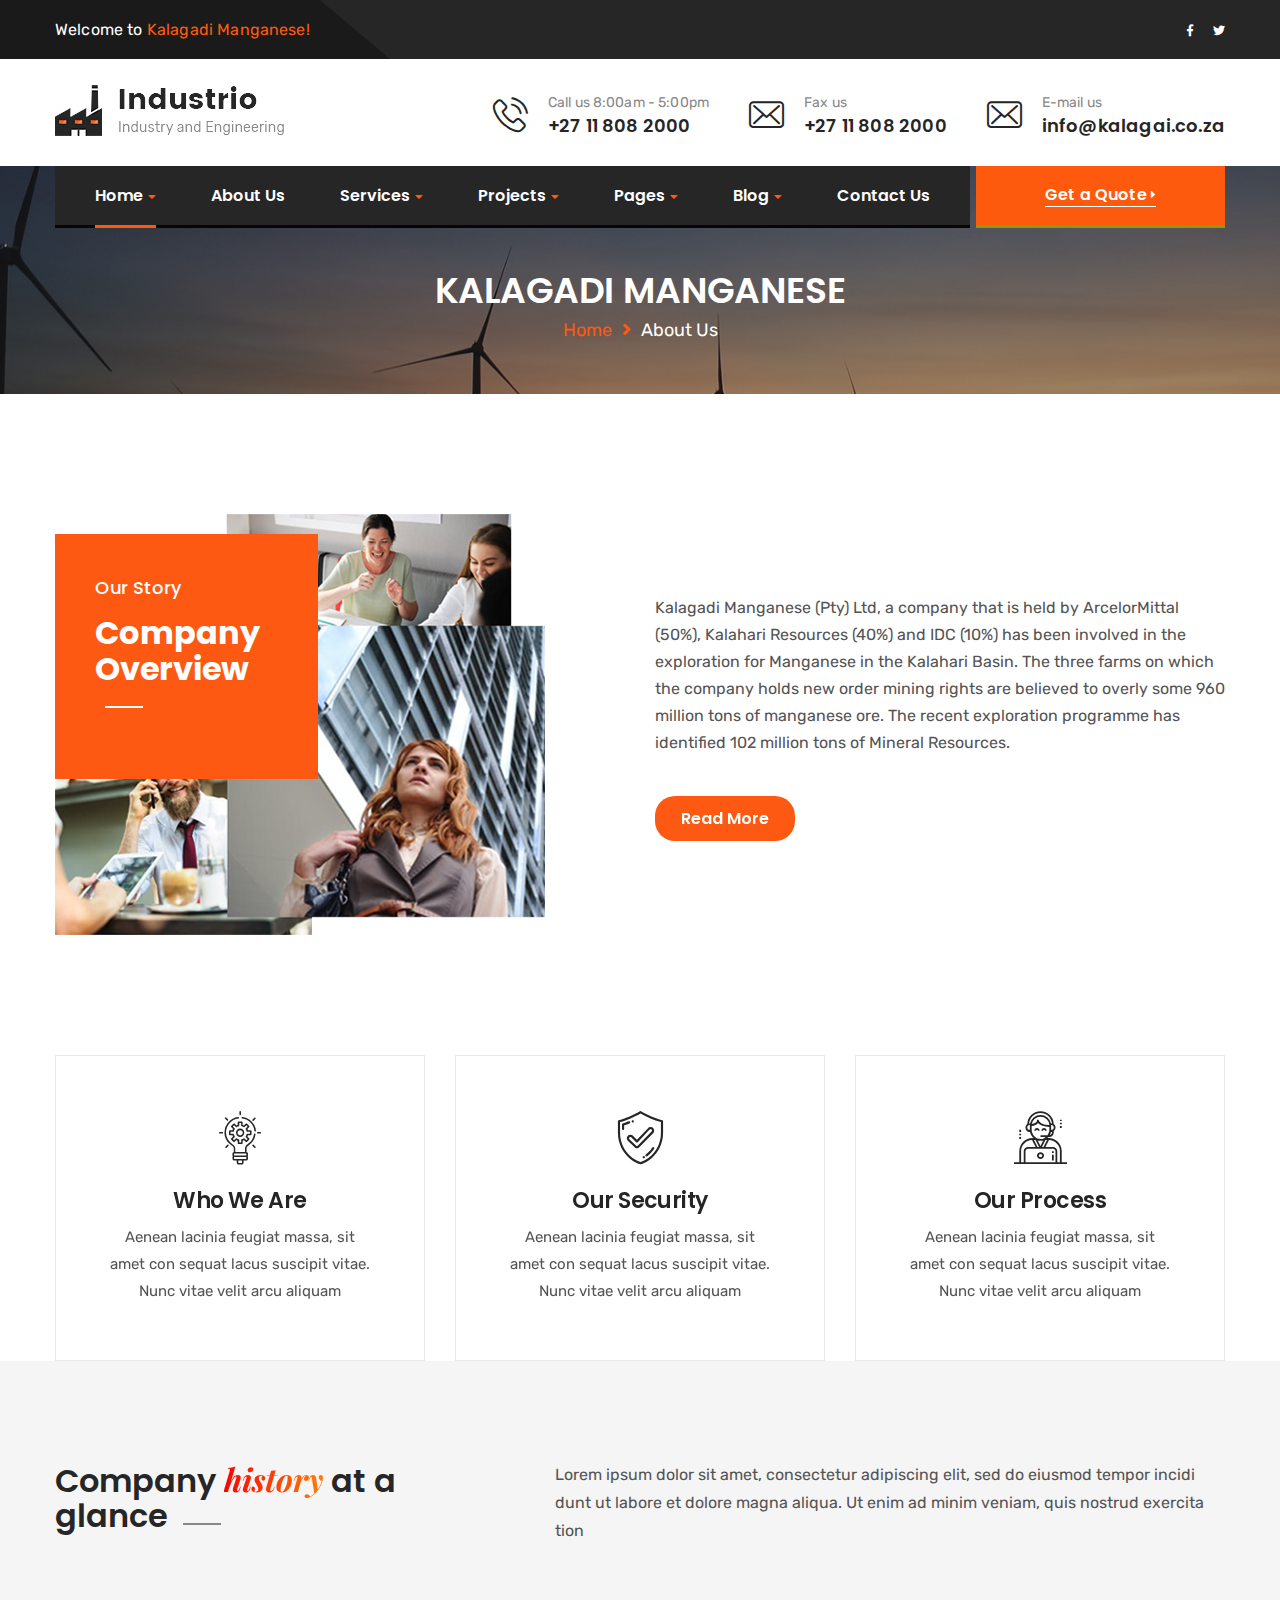
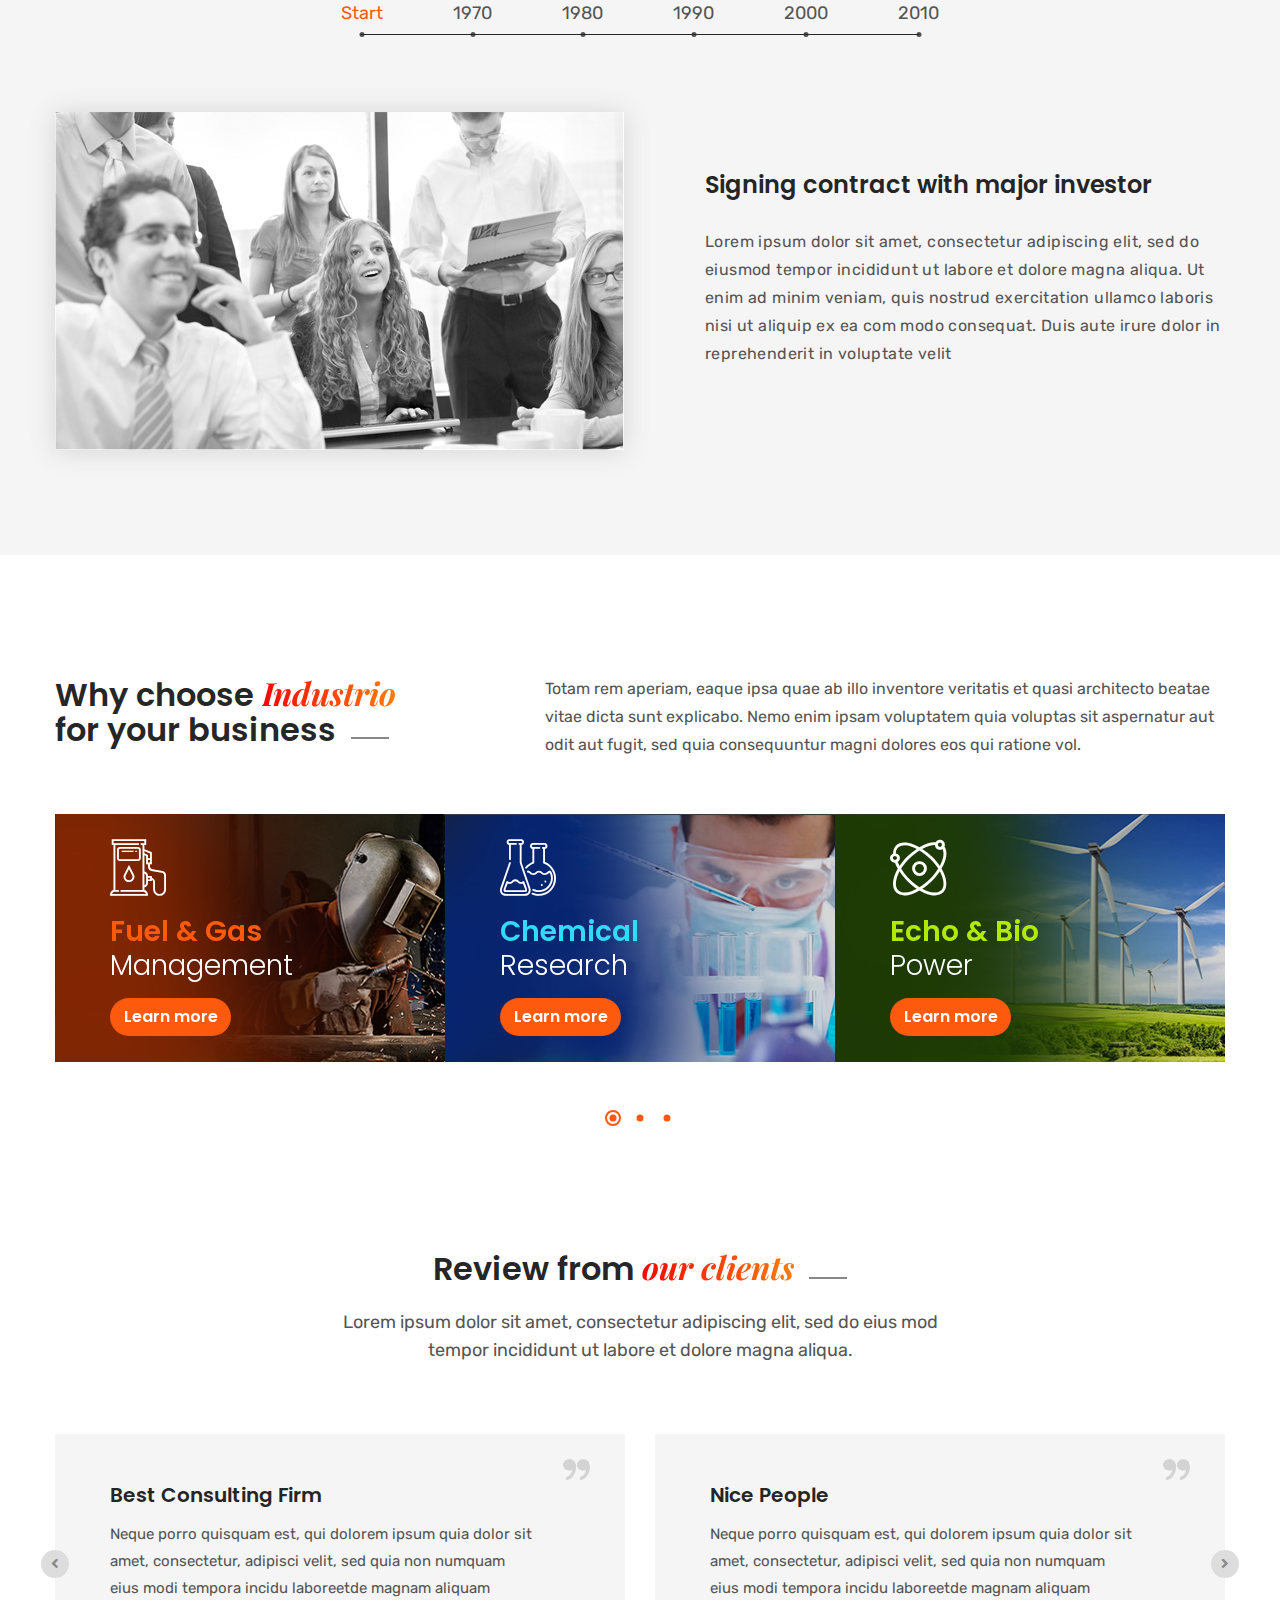
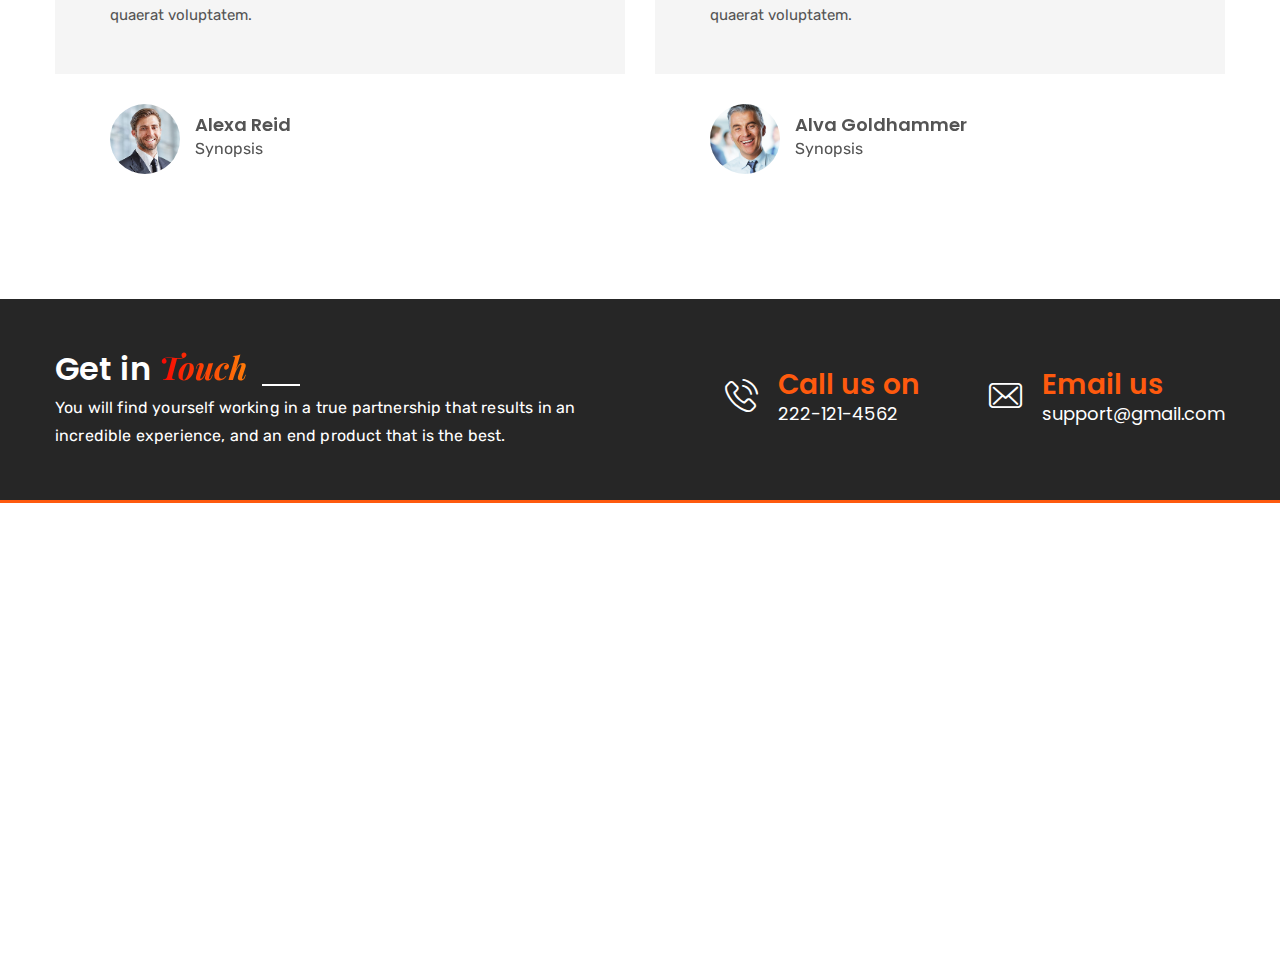
==== commit 4505560a: "changes" ====
--- a/about.html
+++ b/about.html
@@ -4,7 +4,7 @@
 <!-- Mirrored from themexriver.com/industrio/about.html by HTTrack Website Copier/3.x [XR&CO'2014], Tue, 22 Jan 2019 12:02:33 GMT -->
 <head>
     <meta charset="UTF-8" />
-    <title>Bearings & Power Transmission</title>
+    <title>Kalahari Resources</title>
     <!-- mobile responsive meta -->
     <meta name="viewport" content="width=device-width, initial-scale=1">
     <link rel="apple-touch-icon" sizes="57x57" href="img/favicon/apple-icon-57x57.png">
@@ -42,8 +42,7 @@
                 <div class="pull-right social">
                     <a href="#" class="fab fa-facebook-f"></a><!--
                     --><a href="#" class="fab fa-twitter"></a><!--
-                    --><a href="#" class="fab fa-google-plus-g"></a><!--
-                    --><a href="#" class="fab fa-linkedin-in"></a>
+                    -->
                 </div><!-- /.pull-right -->
             </div><!-- /.container -->
         </div><!-- /.top-info -->
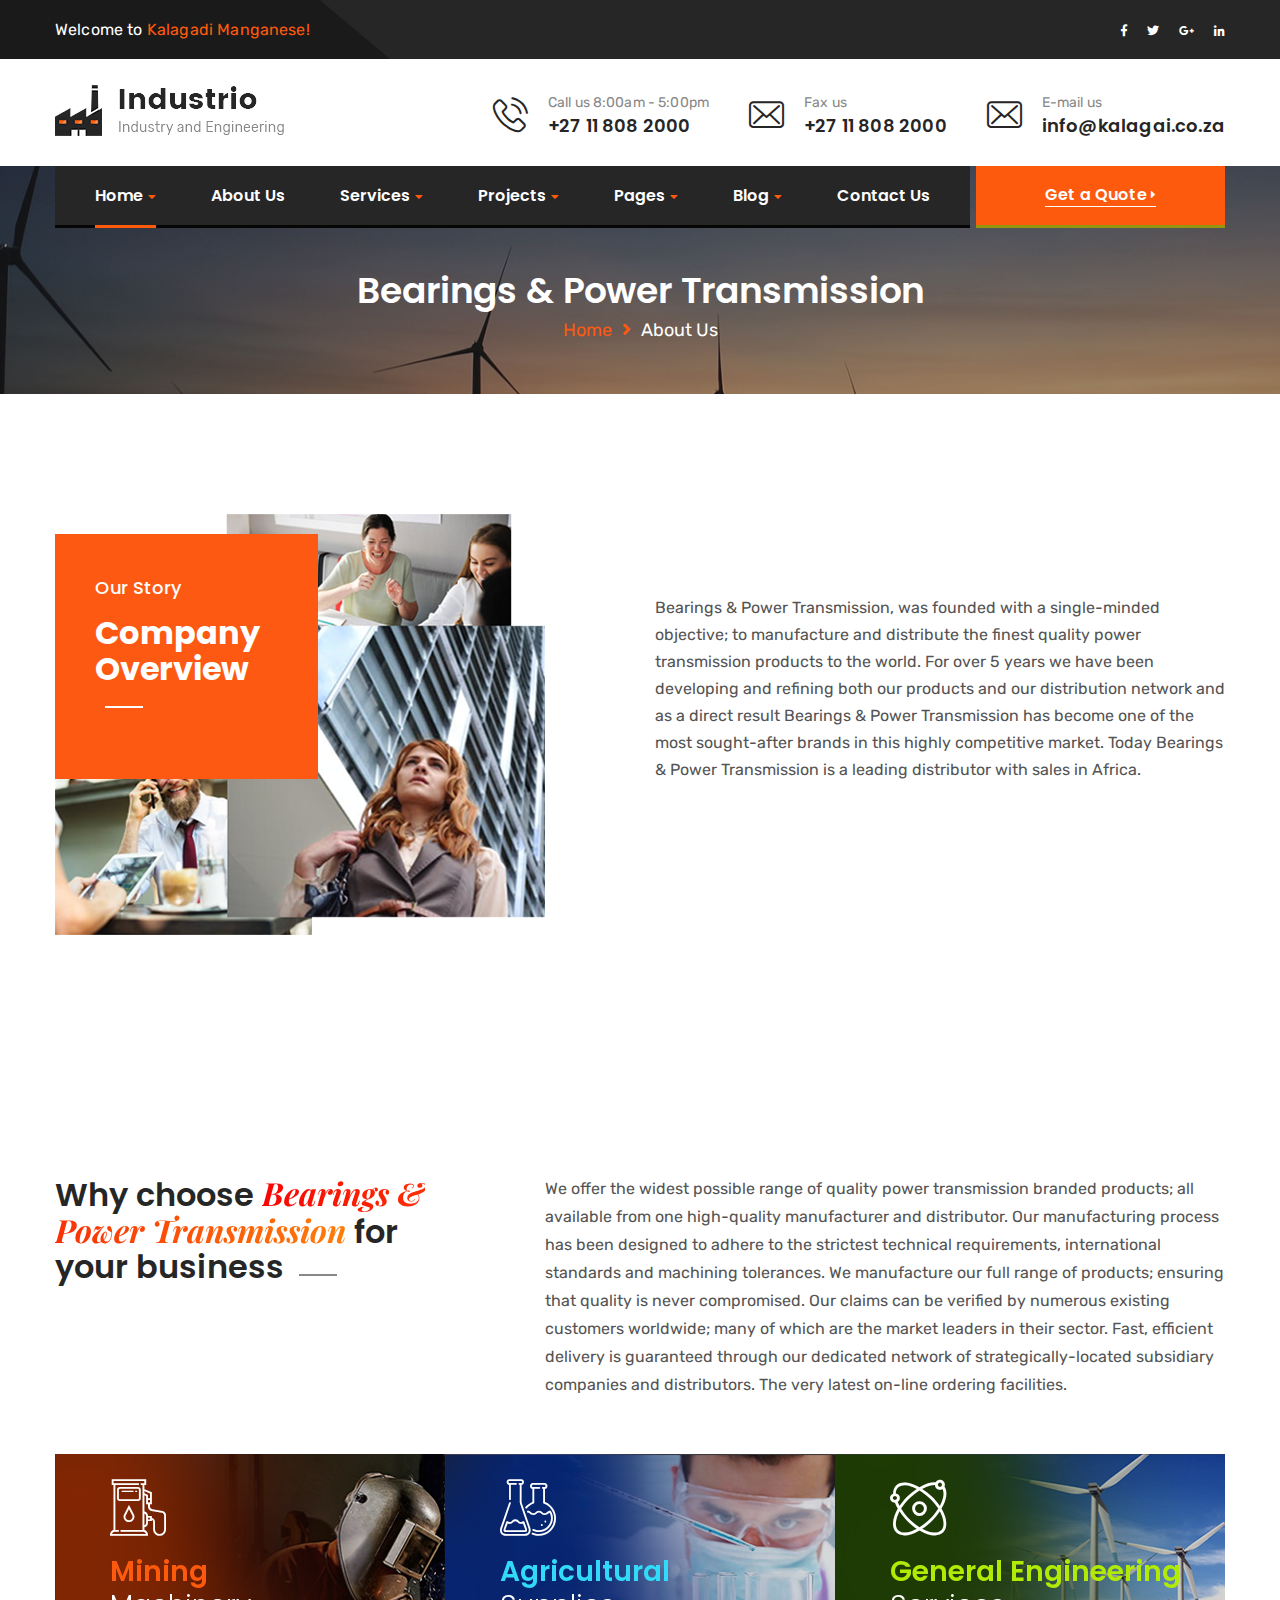
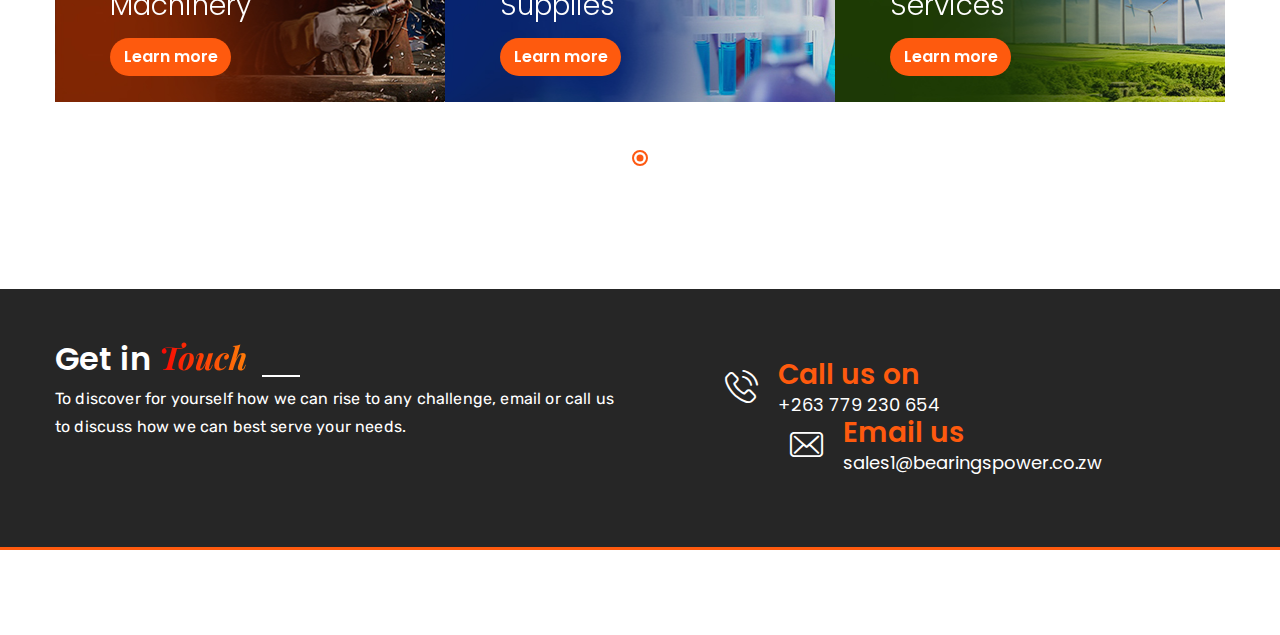
==== commit 17981ede: "about us change" ====
--- a/about.html
+++ b/about.html
@@ -4,7 +4,7 @@
 <!-- Mirrored from themexriver.com/industrio/about.html by HTTrack Website Copier/3.x [XR&CO'2014], Tue, 22 Jan 2019 12:02:33 GMT -->
 <head>
     <meta charset="UTF-8" />
-    <title>Kalahari Resources</title>
+    <title>Bearings & Power Transmission</title>
     <!-- mobile responsive meta -->
     <meta name="viewport" content="width=device-width, initial-scale=1">
     <link rel="apple-touch-icon" sizes="57x57" href="img/favicon/apple-icon-57x57.png">
@@ -42,7 +42,8 @@
                 <div class="pull-right social">
                     <a href="#" class="fab fa-facebook-f"></a><!--
                     --><a href="#" class="fab fa-twitter"></a><!--
-                    -->
+                    --><a href="#" class="fab fa-google-plus-g"></a><!--
+                    --><a href="#" class="fab fa-linkedin-in"></a>
                 </div><!-- /.pull-right -->
             </div><!-- /.container -->
         </div><!-- /.top-info -->
@@ -150,7 +151,7 @@
     
     <div class="inner-banner">
         <div class="container">
-            <h3>KALAGADI MANGANESE</h3>
+            <h3>Bearings & Power Transmission</h3>
             <ul class="breadcumb">
                 <li><a href="index.html">Home</a></li><!--
                 --><li><span class="sep"><i class="fa fa-angle-right"></i></span></li><!--
@@ -173,172 +174,37 @@
 				</div><!-- /.col-md-6 -->
 				<div class="col-md-6 col-sm-12 col-xs-12">
 					<div class="about-content">
-						<p>Kalagadi Manganese (Pty) Ltd, a company that is held by ArcelorMittal (50%), Kalahari Resources (40%) and IDC (10%) has been involved in the exploration for Manganese in the Kalahari Basin. The three farms on which the company holds new order mining rights are believed to overly some 960 million tons of manganese ore. The recent exploration programme has identified 102 million tons of Mineral Resources.</p>
-						<a href="http://www.kalagadi.co.za/images/2014-Kalagadi-Booklet.pdf.zip" class="about-btn hvr-sweep-to-right">Read More</a>
+						<p>Bearings & Power Transmission, was founded with a single-minded objective; to manufacture and distribute the finest quality power transmission products to the world.
+                        For over 5 years we have been developing and refining both our products and our distribution network and as a direct result Bearings & Power Transmission has become one of the most sought-after brands in this highly competitive market.
+                        Today Bearings & Power Transmission is a leading distributor with sales in Africa.</p>
+						<!--<a href="http://www.kalagadi.co.za/images/2014-Kalagadi-Booklet.pdf.zip" class="about-btn hvr-sweep-to-right">Read More</a>-->
 					</div><!-- /.about-content -->
 				</div><!-- /.col-md-6 -->
 			</div><!-- /.row -->
 		</div><!-- /.container -->
 	</section><!-- /.about-style-three -->
 
-	<section class="features-style-two">
-		<div class="container">
-			<div class="row">
-				<div class="col-md-4 col-sm-6 col-xs-12">
-					<div class="single-features-style-two hvr-bounce-to-bottom">
-						<div class="inner">
-							<i class="industrio-icon-innovation"></i>
-							<h3>Who We Are</h3>
-							<p>Aenean lacinia feugiat massa, sit amet con sequat lacus suscipit vitae. Nunc vitae velit arcu aliquam</p>
-						</div><!-- /.inner -->
-					</div><!-- /.single-features-style-two -->
-				</div><!-- /.col-md-4 col-sm-6 col-xs-12 -->
-				<div class="col-md-4 col-sm-6 col-xs-12">
-					<div class="single-features-style-two hvr-bounce-to-bottom">
-						<div class="inner">
-							<i class="industrio-icon-secure-shield"></i>
-							<h3>Our Security</h3>
-							<p>Aenean lacinia feugiat massa, sit amet con sequat lacus suscipit vitae. Nunc vitae velit arcu aliquam</p>
-						</div><!-- /.inner -->
-					</div><!-- /.single-features-style-two -->
-				</div><!-- /.col-md-4 col-sm-6 col-xs-12 -->
-				<div class="col-md-4 col-sm-6 col-xs-12">
-					<div class="single-features-style-two hvr-bounce-to-bottom">
-						<div class="inner">
-							<i class="industrio-icon-support"></i>
-							<h3>Our Process</h3>
-							<p>Aenean lacinia feugiat massa, sit amet con sequat lacus suscipit vitae. Nunc vitae velit arcu aliquam</p>
-						</div><!-- /.inner -->
-					</div><!-- /.single-features-style-two -->
-				</div><!-- /.col-md-4 col-sm-6 col-xs-12 -->
-			</div><!-- /.row -->
-		</div><!-- /.container -->
-	</section><!-- /.features-style-two -->
-
-	<section class="time-line gray-bg">
-		<div class="container">
-			<div class="sec-title">
-				<div class="row">
-					<div class="col-md-4">
-						<h3>Company <span>history</span> at a glance</h3>
-					</div><!-- /.col-md-4 -->
-					<div class="col-md-8">
-						<p>Lorem ipsum dolor sit amet, consectetur adipiscing elit, sed do eiusmod tempor incidi dunt ut labore et dolore magna aliqua. Ut enim ad minim veniam, quis nostrud exercita tion</p>
-					</div><!-- /.col-md-8 -->
-				</div><!-- /.row -->
-			</div><!-- /.sec-title -->
-            <form class="timeline-tab-select-form">
-                <select class="selectpicker" id="timeline-tab-select">
-                    <option value="year-start">Start</option>
-                    <option value="year-1970">1970</option>
-                    <option value="year-1980">1980</option>
-                    <option value="year-1990">1990</option>
-                    <option value="year-2000">2000</option>
-                    <option value="year-2010">2010</option>
-                </select>
-            </form>
-			<div class="tab-title-wrapper text-center">
-				<ul class="tab-title" id="timeline-tab">
-					<li class="active" data-tab-name="year-start"><a aria-controls="year-start" data-toggle="tab" href="#year-start">Start</a></li><!--
-					--><li data-tab-name="year-1970"><a aria-controls="year-1970" data-toggle="tab" href="#year-1970">1970</a></li><!--
-					--><li data-tab-name="year-1980"><a aria-controls="year-1980" data-toggle="tab" href="#year-1980">1980</a></li><!--
-					--><li data-tab-name="year-1990"><a aria-controls="year-1990" data-toggle="tab" href="#year-1990">1990</a></li><!--
-					--><li data-tab-name="year-2000"><a aria-controls="year-2000" data-toggle="tab" href="#year-2000">2000</a></li><!--
-					--><li data-tab-name="year-2010"><a aria-controls="year-2010" data-toggle="tab" href="#year-2010">2010</a></li>
-				</ul><!-- /.tab-title -->
-			</div><!-- /.tab-title-wrapper -->
-			<div class="tab-content">
-				<div class="tab-pane fade in active" id="year-start">
-					<div class="row">
-						<div class="col-md-6">
-							<img src="img/time-line.jpg" alt="Awesome Image"/>
-						</div><!-- /.col-md-6 -->
-						<div class="col-md-6">
-							<div class="content">
-								<h3>Signing contract with major investor</h3>
-								<p>Lorem ipsum dolor sit amet, consectetur adipiscing elit, sed do eiusmod tempor incididunt ut labore et dolore magna aliqua. Ut enim ad minim veniam, quis nostrud exercitation ullamco laboris nisi ut aliquip ex ea com modo consequat. Duis aute irure dolor in reprehenderit in voluptate velit</p>
-							</div><!-- /.content -->
-						</div><!-- /.col-md-6 -->
-					</div><!-- /.row -->
-				</div><!-- /.tab-pane fade in active -->
-				<div class="tab-pane fade in " id="year-1970">
-					<div class="row">
-						<div class="col-md-6">
-							<img src="img/time-line.jpg" alt="Awesome Image"/>
-						</div><!-- /.col-md-6 -->
-						<div class="col-md-6">
-							<div class="content">
-								<h3>Signing contract with major investor</h3>
-								<p>Lorem ipsum dolor sit amet, consectetur adipiscing elit, sed do eiusmod tempor incididunt ut labore et dolore magna aliqua. Ut enim ad minim veniam, quis nostrud exercitation ullamco laboris nisi ut aliquip ex ea com modo consequat. Duis aute irure dolor in reprehenderit in voluptate velit</p>
-							</div><!-- /.content -->
-						</div><!-- /.col-md-6 -->
-					</div><!-- /.row -->
-				</div><!-- /.tab-pane fade in  -->
-				<div class="tab-pane fade in " id="year-1980">
-					<div class="row">
-						<div class="col-md-6">
-							<img src="img/time-line.jpg" alt="Awesome Image"/>
-						</div><!-- /.col-md-6 -->
-						<div class="col-md-6">
-							<div class="content">
-								<h3>Signing contract with major investor</h3>
-								<p>Lorem ipsum dolor sit amet, consectetur adipiscing elit, sed do eiusmod tempor incididunt ut labore et dolore magna aliqua. Ut enim ad minim veniam, quis nostrud exercitation ullamco laboris nisi ut aliquip ex ea com modo consequat. Duis aute irure dolor in reprehenderit in voluptate velit</p>
-							</div><!-- /.content -->
-						</div><!-- /.col-md-6 -->
-					</div><!-- /.row -->
-				</div><!-- /.tab-pane fade in  -->
-				<div class="tab-pane fade in " id="year-1990">
-					<div class="row">
-						<div class="col-md-6">
-							<img src="img/time-line.jpg" alt="Awesome Image"/>
-						</div><!-- /.col-md-6 -->
-						<div class="col-md-6">
-							<div class="content">
-								<h3>Signing contract with major investor</h3>
-								<p>Lorem ipsum dolor sit amet, consectetur adipiscing elit, sed do eiusmod tempor incididunt ut labore et dolore magna aliqua. Ut enim ad minim veniam, quis nostrud exercitation ullamco laboris nisi ut aliquip ex ea com modo consequat. Duis aute irure dolor in reprehenderit in voluptate velit</p>
-							</div><!-- /.content -->
-						</div><!-- /.col-md-6 -->
-					</div><!-- /.row -->
-				</div><!-- /.tab-pane fade in  -->
-				<div class="tab-pane fade in " id="year-2000">
-					<div class="row">
-						<div class="col-md-6">
-							<img src="img/time-line.jpg" alt="Awesome Image"/>
-						</div><!-- /.col-md-6 -->
-						<div class="col-md-6">
-							<div class="content">
-								<h3>Signing contract with major investor</h3>
-								<p>Lorem ipsum dolor sit amet, consectetur adipiscing elit, sed do eiusmod tempor incididunt ut labore et dolore magna aliqua. Ut enim ad minim veniam, quis nostrud exercitation ullamco laboris nisi ut aliquip ex ea com modo consequat. Duis aute irure dolor in reprehenderit in voluptate velit</p>
-							</div><!-- /.content -->
-						</div><!-- /.col-md-6 -->
-					</div><!-- /.row -->
-				</div><!-- /.tab-pane fade in  -->
-				<div class="tab-pane fade in " id="year-2010">
-					<div class="row">
-						<div class="col-md-6">
-							<img src="img/time-line.jpg" alt="Awesome Image"/>
-						</div><!-- /.col-md-6 -->
-						<div class="col-md-6">
-							<div class="content">
-								<h3>Signing contract with major investor</h3>
-								<p>Lorem ipsum dolor sit amet, consectetur adipiscing elit, sed do eiusmod tempor incididunt ut labore et dolore magna aliqua. Ut enim ad minim veniam, quis nostrud exercitation ullamco laboris nisi ut aliquip ex ea com modo consequat. Duis aute irure dolor in reprehenderit in voluptate velit</p>
-							</div><!-- /.content -->
-						</div><!-- /.col-md-6 -->
-					</div><!-- /.row -->
-				</div><!-- /.tab-pane fade in  -->
-			</div><!-- /.tab-content -->
-		</div><!-- /.container -->
-	</section><!-- /.time-line -->
 	
 	<section class="service-style-four about-page">
         <div class="container">
         	<div class="sec-title">
         		<div class="row">
         			<div class="col-md-4">
-        				<h3>Why choose <span>Industrio</span> for your business</h3>
+        				<h3>Why choose <span>Bearings & Power Transmission</span> for your business</h3>
         			</div><!-- /.col-md-4 -->
         			<div class="col-md-8">
-        				<p>Totam rem aperiam, eaque ipsa quae ab illo inventore veritatis et quasi architecto beatae vitae dicta sunt explicabo. Nemo enim ipsam voluptatem quia voluptas sit aspernatur aut odit aut fugit, sed quia consequuntur magni dolores eos qui ratione vol.</p>
+        				<p>We offer the widest possible range of quality power transmission branded products; all available from one high-quality manufacturer and distributor.
+
+                        Our manufacturing process has been designed to adhere to the strictest technical requirements, international standards and machining tolerances.
+
+                        We manufacture our full range of products; ensuring that quality is never compromised.
+                        
+                        Our claims can be verified by numerous existing customers worldwide; many of which are the market leaders in their sector.
+
+                        Fast, efficient delivery is guaranteed through our dedicated network of strategically-located subsidiary companies and distributors.
+
+                        The very latest on-line ordering facilities.
+                    </p>
         			</div><!-- /.col-md-8 -->
         		</div><!-- /.row -->
         	</div><!-- /.sec-title -->
@@ -350,7 +216,7 @@
                             <div class="box">
                                 <div class="content">
                                     <i class="industrio-icon-gas-station-1"></i>
-                                    <h3><span>Fuel & Gas</span> <br /> Management</h3>
+                                    <h3><span>Mining</span> <br /> Machinery</h3>
                                     <a href="#" class="more hvr-sweep-to-right">Learn more</a>
                                 </div><!-- /.content -->
                             </div><!-- /.box -->
@@ -364,7 +230,7 @@
                             <div class="box">
                                 <div class="content">
                                     <i class="industrio-icon-flasks"></i>
-                                    <h3><span>Chemical</span> <br /> Research</h3>
+                                    <h3><span>Agricultural</span> <br /> Supplies</h3>
                                     <a href="#" class="more hvr-sweep-to-right">Learn more</a>
                                 </div><!-- /.content -->
                             </div><!-- /.box -->
@@ -378,175 +244,24 @@
                             <div class="box">
                                 <div class="content">
                                     <i class="industrio-icon-atomic"></i>
-                                    <h3><span>Echo & Bio</span> <br /> Power</h3>
+                                    <h3><span>General Engineering </span>Services <br /> </h3>
                                     <a href="#" class="more hvr-sweep-to-right">Learn more</a>
                                 </div><!-- /.content -->
                             </div><!-- /.box -->
                         </div><!-- /.img-box -->
                     </div><!-- /.single-service-style-four -->
                 </div><!-- /.item -->
-                <div class="item">
-                    <div class="single-service-style-four gas">
-                        <div class="img-box">
-                            <img src="img/service-3-1.jpg" alt="Awesome Image"/>
-                            <div class="box">
-                                <div class="content">
-                                    <i class="industrio-icon-gas-station-1"></i>
-                                    <h3><span>Fuel & Gas</span> <br /> Management</h3>
-                                    <a href="#" class="more hvr-sweep-to-right">Learn more</a>
-                                </div><!-- /.content -->
-                            </div><!-- /.box -->
-                        </div><!-- /.img-box -->
-                    </div><!-- /.single-service-style-four -->
-                </div><!-- /.item -->
-                <div class="item">
-                    <div class="single-service-style-four chemical">
-                        <div class="img-box">
-                            <img src="img/service-3-2.jpg" alt="Awesome Image"/>
-                            <div class="box">
-                                <div class="content">
-                                    <i class="industrio-icon-flasks"></i>
-                                    <h3><span>Chemical</span> <br /> Research</h3>
-                                    <a href="#" class="more hvr-sweep-to-right">Learn more</a>
-                                </div><!-- /.content -->
-                            </div><!-- /.box -->
-                        </div><!-- /.img-box -->
-                    </div><!-- /.single-service-style-four -->
-                </div><!-- /.item -->
-                <div class="item">
-                    <div class="single-service-style-four eco">
-                        <div class="img-box">
-                            <img src="img/service-3-3.jpg" alt="Awesome Image"/>
-                            <div class="box">
-                                <div class="content">
-                                    <i class="industrio-icon-atomic"></i>
-                                    <h3><span>Echo & Bio</span> <br /> Power</h3>
-                                    <a href="#" class="more hvr-sweep-to-right">Learn more</a>
-                                </div><!-- /.content -->
-                            </div><!-- /.box -->
-                        </div><!-- /.img-box -->
-                    </div><!-- /.single-service-style-four -->
-                </div><!-- /.item -->
-                <div class="item">
-                    <div class="single-service-style-four gas">
-                        <div class="img-box">
-                            <img src="img/service-3-1.jpg" alt="Awesome Image"/>
-                            <div class="box">
-                                <div class="content">
-                                    <i class="industrio-icon-gas-station-1"></i>
-                                    <h3><span>Fuel & Gas</span> <br /> Management</h3>
-                                    <a href="#" class="more hvr-sweep-to-right">Learn more</a>
-                                </div><!-- /.content -->
-                            </div><!-- /.box -->
-                        </div><!-- /.img-box -->
-                    </div><!-- /.single-service-style-four -->
-                </div><!-- /.item -->
-                <div class="item">
-                    <div class="single-service-style-four chemical">
-                        <div class="img-box">
-                            <img src="img/service-3-2.jpg" alt="Awesome Image"/>
-                            <div class="box">
-                                <div class="content">
-                                    <i class="industrio-icon-flasks"></i>
-                                    <h3><span>Chemical</span> <br /> Research</h3>
-                                    <a href="#" class="more hvr-sweep-to-right">Learn more</a>
-                                </div><!-- /.content -->
-                            </div><!-- /.box -->
-                        </div><!-- /.img-box -->
-                    </div><!-- /.single-service-style-four -->
-                </div><!-- /.item -->
-                <div class="item">
-                    <div class="single-service-style-four eco">
-                        <div class="img-box">
-                            <img src="img/service-3-3.jpg" alt="Awesome Image"/>
-                            <div class="box">
-                                <div class="content">
-                                    <i class="industrio-icon-atomic"></i>
-                                    <h3><span>Echo & Bio</span> <br /> Power</h3>
-                                    <a href="#" class="more hvr-sweep-to-right">Learn more</a>
-                                </div><!-- /.content -->
-                            </div><!-- /.box -->
-                        </div><!-- /.img-box -->
-                    </div><!-- /.single-service-style-four -->
-                </div><!-- /.item -->
+               
+               
+               
+               
+              
+             
             </div><!-- /.row -->
         </div><!-- /.container -->
     </section><!-- /.service-style-four -->
 
-    <section class="testimonials-style-one">
-    	<div class="container">
-    		<div class="sec-title text-center">
-    			<h3>Review from <span>our clients</span></h3>
-    			<p>Lorem ipsum dolor sit amet, consectetur adipiscing elit, sed do eius mod <br /> tempor incididunt ut labore et dolore magna aliqua.</p>
-    		</div><!-- /.sec-title -->
-    		<div class="testimonials-style-one-carousel owl-theme owl-carousel">
-    			<div class="item">
-    				<div class="single-testimonials-style-one">
-    					<img src="img/testi-quote-2-1.png" class="qoute-img" alt="Awesome Image"/>
-    					<h3>Best Consulting Firm</h3>
-    					<p>Neque porro quisquam est, qui dolorem ipsum quia dolor sit amet, consectetur, adipisci velit, sed quia non numquam eius modi tempora incidu laboreetde magnam aliquam quaerat voluptatem.</p>
-    					<div class="name-box">
-    						<div class="img-box">
-    							<img src="img/team-2-1.jpg" alt="Awesome Image"/>
-    						</div><!-- /.img-box -->
-    						<div class="text-box">
-    							<h4>Alexa Reid</h4>
-    							<span>Synopsis</span>
-    						</div><!-- /.text-box -->
-    					</div><!-- /.name-box -->
-    				</div><!-- /.single-testimonials-style-one -->
-    			</div><!-- /.item -->
-    			<div class="item">
-    				<div class="single-testimonials-style-one">
-    					<img src="img/testi-quote-2-1.png" class="qoute-img" alt="Awesome Image"/>
-    					<h3>Nice People</h3>
-    					<p>Neque porro quisquam est, qui dolorem ipsum quia dolor sit amet, consectetur, adipisci velit, sed quia non numquam eius modi tempora incidu laboreetde magnam aliquam quaerat voluptatem.</p>
-    					<div class="name-box">
-    						<div class="img-box">
-    							<img src="img/team-2-2.jpg" alt="Awesome Image"/>
-    						</div><!-- /.img-box -->
-    						<div class="text-box">
-    							<h4>Alva Goldhammer</h4>
-    							<span>Synopsis</span>
-    						</div><!-- /.text-box -->
-    					</div><!-- /.name-box -->
-    				</div><!-- /.single-testimonials-style-one -->
-    			</div><!-- /.item -->
-    			<div class="item">
-    				<div class="single-testimonials-style-one">
-    					<img src="img/testi-quote-2-1.png" class="qoute-img" alt="Awesome Image"/>
-    					<h3>Best Consulting Firm</h3>
-    					<p>Neque porro quisquam est, qui dolorem ipsum quia dolor sit amet, consectetur, adipisci velit, sed quia non numquam eius modi tempora incidu laboreetde magnam aliquam quaerat voluptatem.</p>
-    					<div class="name-box">
-    						<div class="img-box">
-    							<img src="img/team-2-1.jpg" alt="Awesome Image"/>
-    						</div><!-- /.img-box -->
-    						<div class="text-box">
-    							<h4>Alexa Reid</h4>
-    							<span>Synopsis</span>
-    						</div><!-- /.text-box -->
-    					</div><!-- /.name-box -->
-    				</div><!-- /.single-testimonials-style-one -->
-    			</div><!-- /.item -->
-    			<div class="item">
-    				<div class="single-testimonials-style-one">
-    					<img src="img/testi-quote-2-1.png" class="qoute-img" alt="Awesome Image"/>
-    					<h3>Nice People</h3>
-    					<p>Neque porro quisquam est, qui dolorem ipsum quia dolor sit amet, consectetur, adipisci velit, sed quia non numquam eius modi tempora incidu laboreetde magnam aliquam quaerat voluptatem.</p>
-    					<div class="name-box">
-    						<div class="img-box">
-    							<img src="img/team-2-2.jpg" alt="Awesome Image"/>
-    						</div><!-- /.img-box -->
-    						<div class="text-box">
-    							<h4>Alva Goldhammer</h4>
-    							<span>Synopsis</span>
-    						</div><!-- /.text-box -->
-    					</div><!-- /.name-box -->
-    				</div><!-- /.single-testimonials-style-one -->
-    			</div><!-- /.item -->
-    		</div><!-- /.testimonials-style-one-carousel -->
-    	</div><!-- /.container -->
-    </section><!-- /.testimonials-style-one -->
+   
 
     <section class="contact-info-style-one">
         <div class="container">
@@ -554,7 +269,7 @@
                 <div class="col-md-6">
                     <div class="title">
                         <h3>Get in <span>Touch</span></h3>
-                        <p>You will find yourself working in a true partnership that results in an incredible experience, and an end product that is the best.</p>
+                        <p>To discover for yourself how we can rise to any challenge, email or call us to discuss how we can best serve your needs.</p>
                     </div><!-- /.title -->
                 </div><!-- /.col-md-7 -->
                 <div class="col-md-6">
@@ -565,7 +280,7 @@
                             </div><!-- /.icon-box -->
                             <div class="text-box">
                                 <h3>Call us on</h3>
-                                <p>222-121-4562</p>
+                                <p>+263 779 230 654</p>
                             </div><!-- /.text-box -->
                         </div><!-- /.single-contact-infos -->
                         <div class="single-contact-infos">
@@ -574,7 +289,7 @@
                             </div><!-- /.icon-box -->
                             <div class="text-box">
                                 <h3>Email us</h3>
-                                <p>support@gmail.com</p>
+                                <p>sales1@bearingspower.co.zw</p>
                             </div><!-- /.text-box -->
                         </div><!-- /.single-contact-infos -->
                     </div><!-- /.contact-infos -->
@@ -586,63 +301,11 @@
 </div><!-- /.page-wrapper -->
 
 <footer class="site-footer fixed-footer">
-    <div class="main-footer">
-        <div class="container">
-            <div class="row">
-                <div class="col-md-3 col-sm-6 col-xs-12">
-                    <div class="footer-widget about-widget">
-                        <a href="index.html"><img src="img/logo2-1.png" alt="Awesome Image"/></a>
-                        <h3>About us</h3>
-                        <p>Many of our SELC registered employees are requested as main preferred temporary staff when a service.</p>
-                    </div><!-- /.footer-widget about-widget -->
-                </div><!-- /.col-md-3 -->
-                <div class="col-md-2 col-sm-6 col-xs-12">
-                    <div class="footer-widget links-widget">
-                        <div class="title">
-                            <h3>Links</h3>
-                        </div><!-- /.title -->
-                        <ul class="links-list">
-                            <li><a href="#">Home</a></li>
-                            <li><a href="#">About Us</a></li>
-                            <li><a href="#">Services</a></li>
-                            <li><a href="#">Project</a></li>
-                            <li><a href="#">Pages</a></li>
-                            <li><a href="#">Blog</a></li>
-                            <li><a href="#">Contact</a></li>
-                        </ul><!-- /.links-list -->
-                    </div><!-- /.footer-widget links-widget -->
-                </div><!-- /.col-md-2 -->
-                <div class="col-md-3 col-sm-6 col-xs-12">
-                    <div class="footer-widget services-widget">
-                        <div class="title">
-                            <h3>Services</h3>
-                        </div><!-- /.title -->
-                        <ul class="links-list">
-                            <li><a href="#">Engineering</a></li>
-                            <li><a href="#">Petrolium & Gas</a></li>
-                            <li><a href="#">Power & Engergy</a></li>
-                            <li><a href="#">Mechanical Engineering</a></li>
-                            <li><a href="#">Agricultural Processing</a></li>
-                        </ul><!-- /.links-list -->
-                    </div><!-- /.footer-widget services-widget -->
-                </div><!-- /.col-md-3 -->
-                <div class="col-md-4 col-sm-6 col-xs-12">
-                    <div class="footer-widget subscribe-widget">
-                        <h3>Subscribe Today</h3>
-                        <p>Many of our SELC registered employees are requested as main</p>
-                        <form action="#" class="subscribe-form">
-                            <input type="text" placeholder="Email Address" />
-                            <button type="submit" class="hvr-sweep-to-right">Subscribe</button>
-                        </form><!-- /.subscribe-form -->
-                    </div><!-- /.footer-widget subscribe-widget -->
-                </div><!-- /.col-md-4 -->
-            </div><!-- /.row -->
-        </div><!-- /.container -->
-    </div><!-- /.main-footer -->
+   
     <div class="bottom-footer">
         <div class="container">
-            <div class="left-text pull-left"><p>&copy; Copyright Industrio 2018. All right reserved.</p></div><!-- /.left-text -->
-            <div class="right-text pull-right"><p>Created by Themexriver</p></div><!-- /.right-text -->
+            <div class="left-text pull-left"><p>&copy; Copyright Bearings & Power Transmission 2020. All right reserved.</p></div><!-- /.left-text -->
+            <div class="right-text pull-right"><p>Created by Fusion</p></div><!-- /.right-text -->
         </div><!-- /.container -->
     </div><!-- /.bottom-footer -->
 </footer><!-- /.site-footer -->
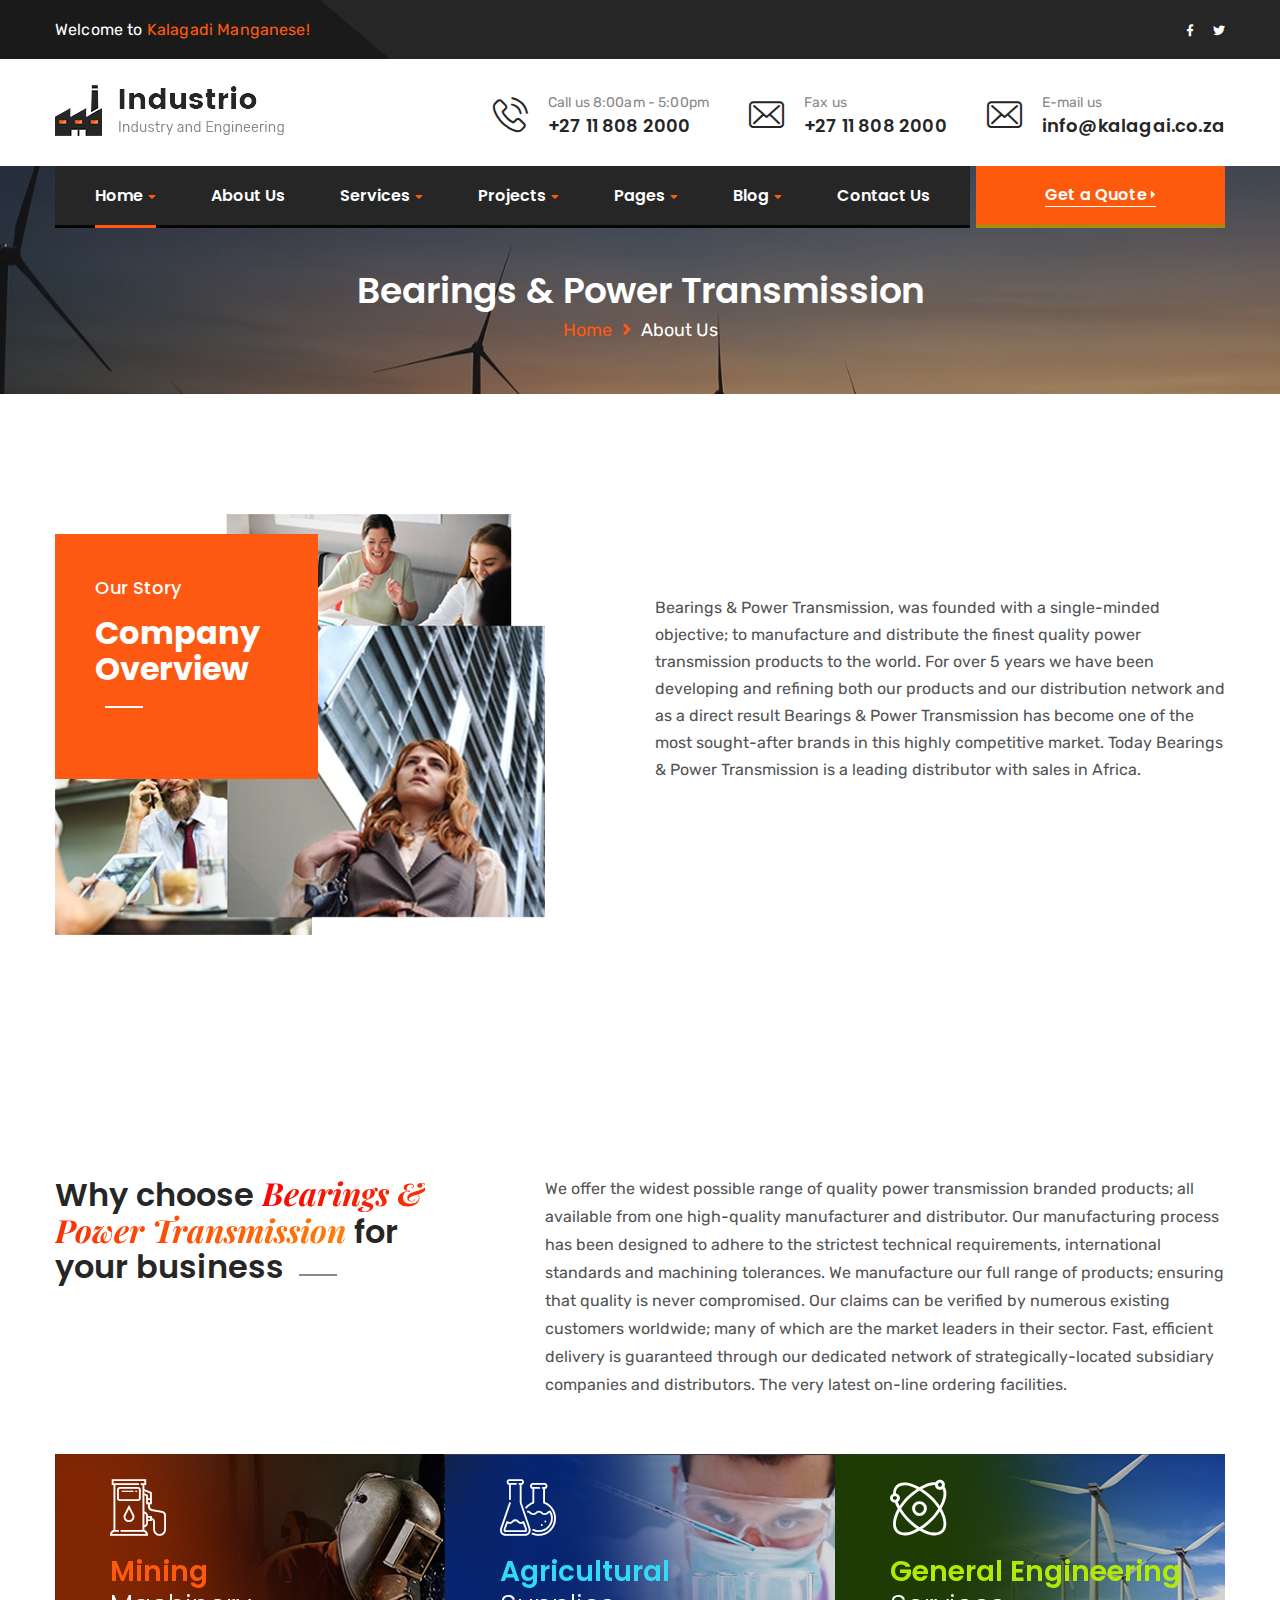
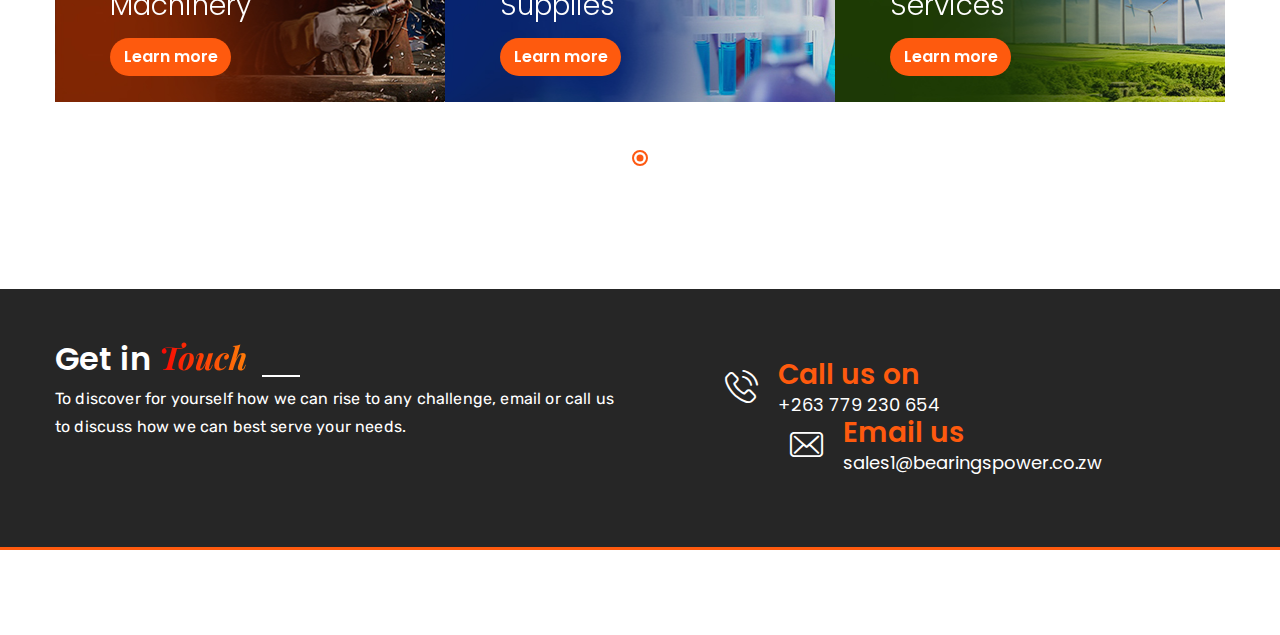
==== commit 7a7d6707: "Merge branch 'master' of https://github.com/munchy2017/bearingspower" ====
--- a/about.html
+++ b/about.html
@@ -42,8 +42,7 @@
                 <div class="pull-right social">
                     <a href="#" class="fab fa-facebook-f"></a><!--
                     --><a href="#" class="fab fa-twitter"></a><!--
-                    --><a href="#" class="fab fa-google-plus-g"></a><!--
-                    --><a href="#" class="fab fa-linkedin-in"></a>
+                    -->
                 </div><!-- /.pull-right -->
             </div><!-- /.container -->
         </div><!-- /.top-info -->
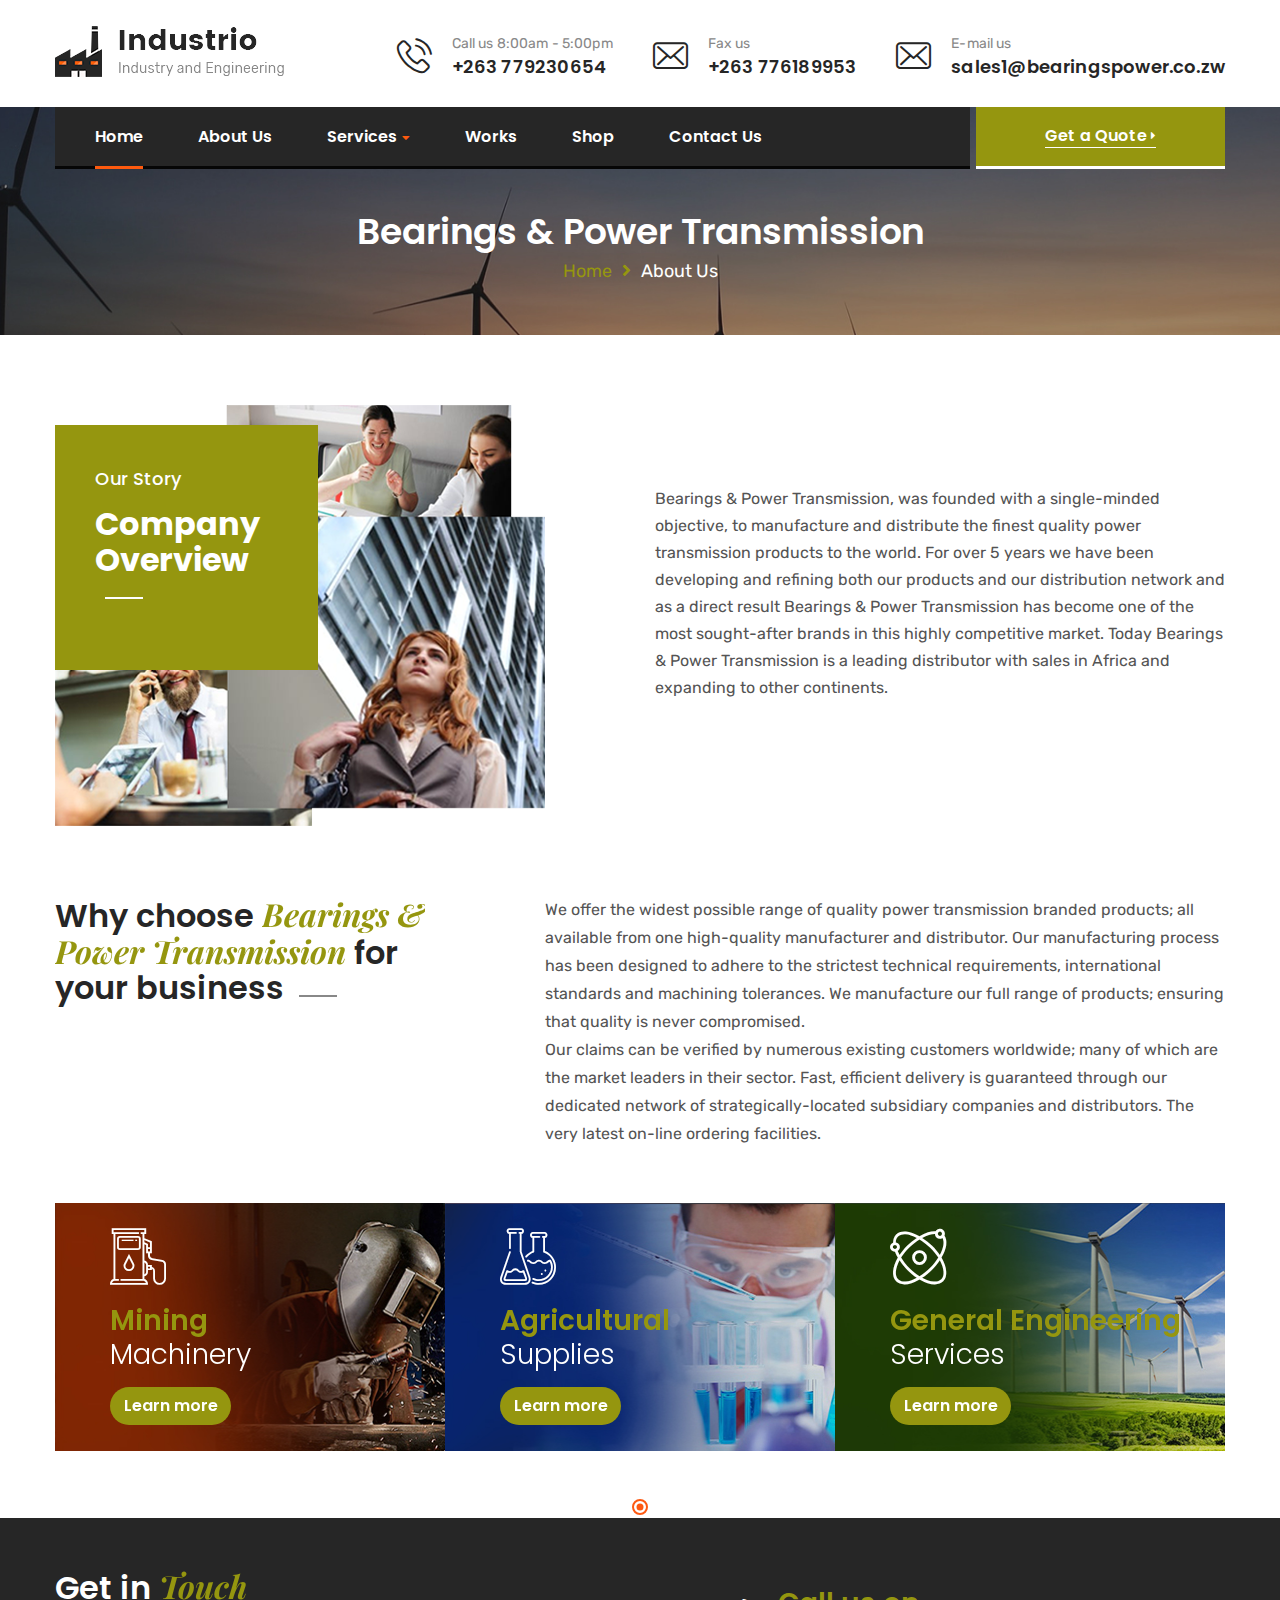
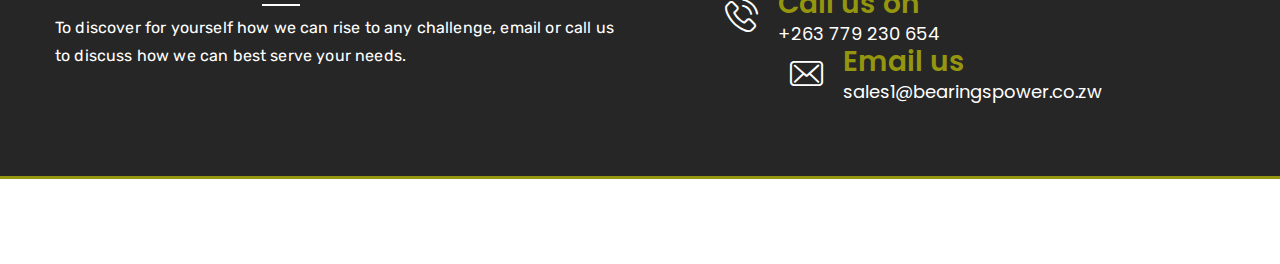
==== commit bf26e837: "final about and contact" ====
--- a/about.html
+++ b/about.html
@@ -35,15 +35,16 @@
     
     <div class="header-top home-three">
         <div class="top-info">
-            <div class="container">
+            <!--<div class="container">
                 <div class="pull-left left-text">
                     <p>Welcome to <span>Kalagadi Manganese!</span></p>
-                </div><!-- /.pull-left -->
+                </div><!-- /.pull-left --
                 <div class="pull-right social">
                     <a href="#" class="fab fa-facebook-f"></a><!--
-                    --><a href="#" class="fab fa-twitter"></a><!--
-                    -->
-                </div><!-- /.pull-right -->
+                    --<a href="#" class="fab fa-twitter"></a><!--
+                    --<a href="#" class="fab fa-google-plus-g"></a><!--
+                    --<a href="#" class="fab fa-linkedin-in"></a>
+                </div><!-- /.pull-right --
             </div><!-- /.container -->
         </div><!-- /.top-info -->
         <div class="container">
@@ -57,7 +58,7 @@
                     </div><!-- /.icon-box -->
                     <div class="text-box">
                         <p>Call us 8:00am - 5:00pm</p>
-                        <h3>+27 11 808 2000</h3>
+                        <h3>+263 779230654</h3>
                     </div><!-- /.text-box -->
                 </div><!-- /.single-header-right-info -->
                 <div class="single-header-right-info">
@@ -66,7 +67,7 @@
                     </div><!-- /.icon-box -->
                     <div class="text-box">
                         <p>Fax us</p>
-                        <h3>+27 11 808 2000</h3>
+                        <h3>+263 776189953</h3>
                     </div><!-- /.text-box -->
                 </div><!-- /.single-header-right-info -->
                 <div class="single-header-right-info">
@@ -75,7 +76,7 @@
                     </div><!-- /.icon-box -->
                     <div class="text-box">
                         <p>E-mail us</p>
-                        <h3>info@kalagai.co.za</h3>
+                        <h3>sales1@bearingspower.co.zw</h3>
                     </div><!-- /.text-box -->
                 </div><!-- /.single-header-right-info -->
             </div><!-- /.header-right-info -->
@@ -96,31 +97,25 @@
                     <ul class="nav navbar-nav navigation-box">
                         <li class="current"> 
                             <a href="index.html">Home</a> 
-                            <ul class="sub-menu">
-                                <li><a href="index.html">Home Page One</a></li>
-                                <li><a href="index2.html">Home Page Two</a></li>
-                                <li><a href="index3.html">Home Page Three</a></li>
-                            </ul><!-- /.sub-menu -->
+                            
                         </li>
                         <li> <a href="about.html">About Us</a> </li>
                         <li> 
                             <a href="service.html">Services</a> 
                             <ul class="sub-menu">
-                                <li> <a href="single-service.html">Chemical Research</a> </li>
-                                <li><a href="single-service.html">Fuel & Gas Management</a></li>
-                                <li><a href="single-service.html">Eco & Bio Power</a></li>
-                                <li><a href="single-service.html">Mechanical Engineering</a></li>
-                                <li><a href="single-service.html">Petroleum Refinery</a></li>
-                                <li><a href="single-service.html">Power & Energy Sector</a></li>
+                                <li> <a href="mining.html">Mining Machines</a> </li>
+                                <li><a href="agriculture.html">Agricultural Supplies</a></li>
+                                <li><a href="engineering.html">General Engineering</a></li>
+                                
                             </ul><!-- /.sub-menu -->
                         </li>
                         <li> 
-                            <a href="project.html">Projects</a> 
-                            <ul class="sub-menu">
+                            <a href="project.html">Works</a> 
+                            <!--<ul class="sub-menu">
                                 <li> <a href="single-project.html">Project Details</a> </li>
                             </ul><!-- /.sub-menu -->
                         </li>
-                        <li> 
+                        <!--<li> 
                             <a href="#">Pages</a> 
                             <ul class="sub-menu">
                                 <li> <a href="404.html">Error 404</a> </li>
@@ -129,14 +124,11 @@
                                 <li> <a href="single-project.html">Project Details</a> </li>
                                 <li><a href="team.html">Team</a></li>
                                 <li><a href="testimonials.html">Testimonials</a></li>   
-                            </ul><!-- /.sub-menu -->
-                        </li>
+                            </ul><!-- /.sub-menu -
+                        </li>-->
                         <li> 
-                            <a href="blog.html">Blog</a> 
-                            <ul class="sub-menu">
-                                <li><a href="blog.html">Blog Classic</a></li>
-                                <li><a href="blog-details.html">Blog Details</a></li>
-                            </ul><!-- /.sub-menu -->
+                            <a href="blog.html">Shop</a> 
+                            
                         </li>
                         <li> <a href="contact.html">Contact Us</a> </li>
                     </ul>                
@@ -173,9 +165,9 @@
 				</div><!-- /.col-md-6 -->
 				<div class="col-md-6 col-sm-12 col-xs-12">
 					<div class="about-content">
-						<p>Bearings & Power Transmission, was founded with a single-minded objective; to manufacture and distribute the finest quality power transmission products to the world.
+						<p>Bearings & Power Transmission, was founded with a single-minded objective, to manufacture and distribute the finest quality power transmission products to the world.
                         For over 5 years we have been developing and refining both our products and our distribution network and as a direct result Bearings & Power Transmission has become one of the most sought-after brands in this highly competitive market.
-                        Today Bearings & Power Transmission is a leading distributor with sales in Africa.</p>
+                        Today Bearings & Power Transmission is a leading distributor with sales in Africa and expanding to other continents.</p>
 						<!--<a href="http://www.kalagadi.co.za/images/2014-Kalagadi-Booklet.pdf.zip" class="about-btn hvr-sweep-to-right">Read More</a>-->
 					</div><!-- /.about-content -->
 				</div><!-- /.col-md-6 -->
@@ -196,7 +188,7 @@
 
                         Our manufacturing process has been designed to adhere to the strictest technical requirements, international standards and machining tolerances.
 
-                        We manufacture our full range of products; ensuring that quality is never compromised.
+                        We manufacture our full range of products; ensuring that quality is never compromised.</p><p>
                         
                         Our claims can be verified by numerous existing customers worldwide; many of which are the market leaders in their sector.
 
--- a/css/style.css
+++ b/css/style.css
@@ -160,8 +160,8 @@
   font-family: 'Playfair Display', serif;
   font-weight: bold;
   font-style: italic;
-  background: -webkit-gradient(linear, left top, right top, from(#f80503), to(#ff7d09));
-  background: linear-gradient(to right, #f80503 0%, #ff7d09 100%);
+  background: -webkit-gradient(linear, left top, right top, from(#95960F), to(#95960F));
+  background: linear-gradient(to right, #95960F 0%, #95960F 100%);
   -webkit-background-clip: text;
   -webkit-text-fill-color: transparent;
 }
@@ -190,7 +190,7 @@
   width: 50px;
   height: 50px;
   text-align: center;
-  background: rgba(254, 90, 14, 0.75);
+  background: #95960F;
   color: #262626;
   font-size: 17px;
   line-height: 50px;
@@ -203,7 +203,7 @@
   transition: all .4s ease;
 }
 .scroll-to-top:hover {
-  background: #fe5a0e;
+  background: #95960F;
   color: #fff;
 }
 
@@ -319,7 +319,7 @@
 .header-navigation .container .right-side-box a.rqa-btn {
   display: inline-block;
   vertical-align: middle;
-  background: #fe5a0e;
+  background: #95960F;
   color: #ffffff;
   font-size: 16px;
   font-family: 'Poppins';
@@ -771,7 +771,7 @@
 }
 .header.header-home-three .header-navigation .container .right-side-box a.rqa-btn {
   padding: 18px 69px;
-  border-bottom: 3px solid#95960F;
+  border-bottom: 3px solid#fff;
 }
 .header.header-home-three .header-navigation .container .right-side-box a.rqa-btn:after {
   display: none;
@@ -3341,7 +3341,7 @@
 
 .contact-info-style-one {
   background: #262626;
-  border-bottom: 3px solid #FE5A0E;
+  border-bottom: 3px solid #95960F;
   padding: 50px 0;
 }
 .contact-info-style-one .title h3, .contact-info-style-one .title p {
@@ -3358,8 +3358,8 @@
   font-family: 'Playfair Display', serif;
   font-weight: bold;
   font-style: italic;
-  background: -webkit-gradient(linear, left top, right top, from(#f80503), to(#ff7d09));
-  background: linear-gradient(to right, #f80503 0%, #ff7d09 100%);
+  background: -webkit-gradient(linear, left top, right top, from(#95960F), to(#95960F));
+  background: linear-gradient(to right, #95960F 0%, #95960F 100%);
   -webkit-background-clip: text;
   -webkit-text-fill-color: transparent;
 }
@@ -3410,7 +3410,7 @@
 .contact-info-style-one .contact-infos .single-contact-infos .text-box h3 {
   font-size: 28px;
   font-family: 'Poppins';
-  color: #FE5A0E;
+  color: #95960F;
   font-weight: 600;
 }
 .contact-info-style-one .contact-infos .single-contact-infos .text-box p {
@@ -3620,13 +3620,13 @@
   vertical-align: middle;
 }
 .inner-banner ul.breadcumb a, .inner-banner ul.breadcumb span {
-  color: #FE5A0E;
+  color: #95960F;
   font-size: 18px;
 }
 .inner-banner ul.breadcumb span.sep {
   margin-left: 10px;
   margin-right: 10px;
-  color: #FE5A0E;
+  color: #95960F;
 }
 .inner-banner ul.breadcumb span {
   color: #fff;
@@ -4477,7 +4477,7 @@
   color: #B1EA04;
 }
 .service-style-four.about-page {
-  padding: 120px 0;
+  padding: 0px 0;
 }
 .service-style-four.about-page .sec-title {
   margin-bottom: 55px;
@@ -4531,7 +4531,7 @@
 .single-service-style-four .img-box .box .content a.more {
   width: 121px;
   height: 38px;
-  background: #FE5A0E;
+  background: #95960F;
   color: #fff;
   font-size: 16px;
   font-family: 'Poppins';
@@ -4544,19 +4544,19 @@
   margin-top: 15px;
 }
 .single-service-style-four .img-box .box .content a.more:before {
-  background: #252525;
+  background: #95960F;
 }
 
 .gas.single-service-style-four .img-box .box .content h3 span {
-  color: #FE5A0E;
+  color: #95960F;
 }
 
 .chemical.single-service-style-four .img-box .box .content h3 span {
-  color: #31DAF9;
+  color: #95960F;
 }
 
 .eco.single-service-style-four .img-box .box .content h3 span {
-  color: #B1EA04;
+  color: #95960F;
 }
 
 .mechanical.single-service-style-four .img-box .box .content h3 span {
@@ -4564,11 +4564,11 @@
 }
 
 .petrol.single-service-style-four .img-box .box .content h3 span {
-  color: #FDFD1E;
+  color: #95960F;
 }
 
 .power.single-service-style-four .img-box .box .content h3 span {
-  color: #54C4FD;
+  color: #95960F;
 }
 
 .service-style-four-carousel.owl-theme .owl-dots {
@@ -4957,7 +4957,7 @@
 }
 
 .about-style-three {
-  padding: 120px 0;
+  padding: 70px 0;
 }
 .about-style-three .about-img-box {
   position: relative;
@@ -4966,7 +4966,7 @@
   position: absolute;
   top: 20px;
   left: 0;
-  background: #FD5912;
+  background: #95960F;
   width: 100%;
   max-width: 263px;
   min-height: 245px;
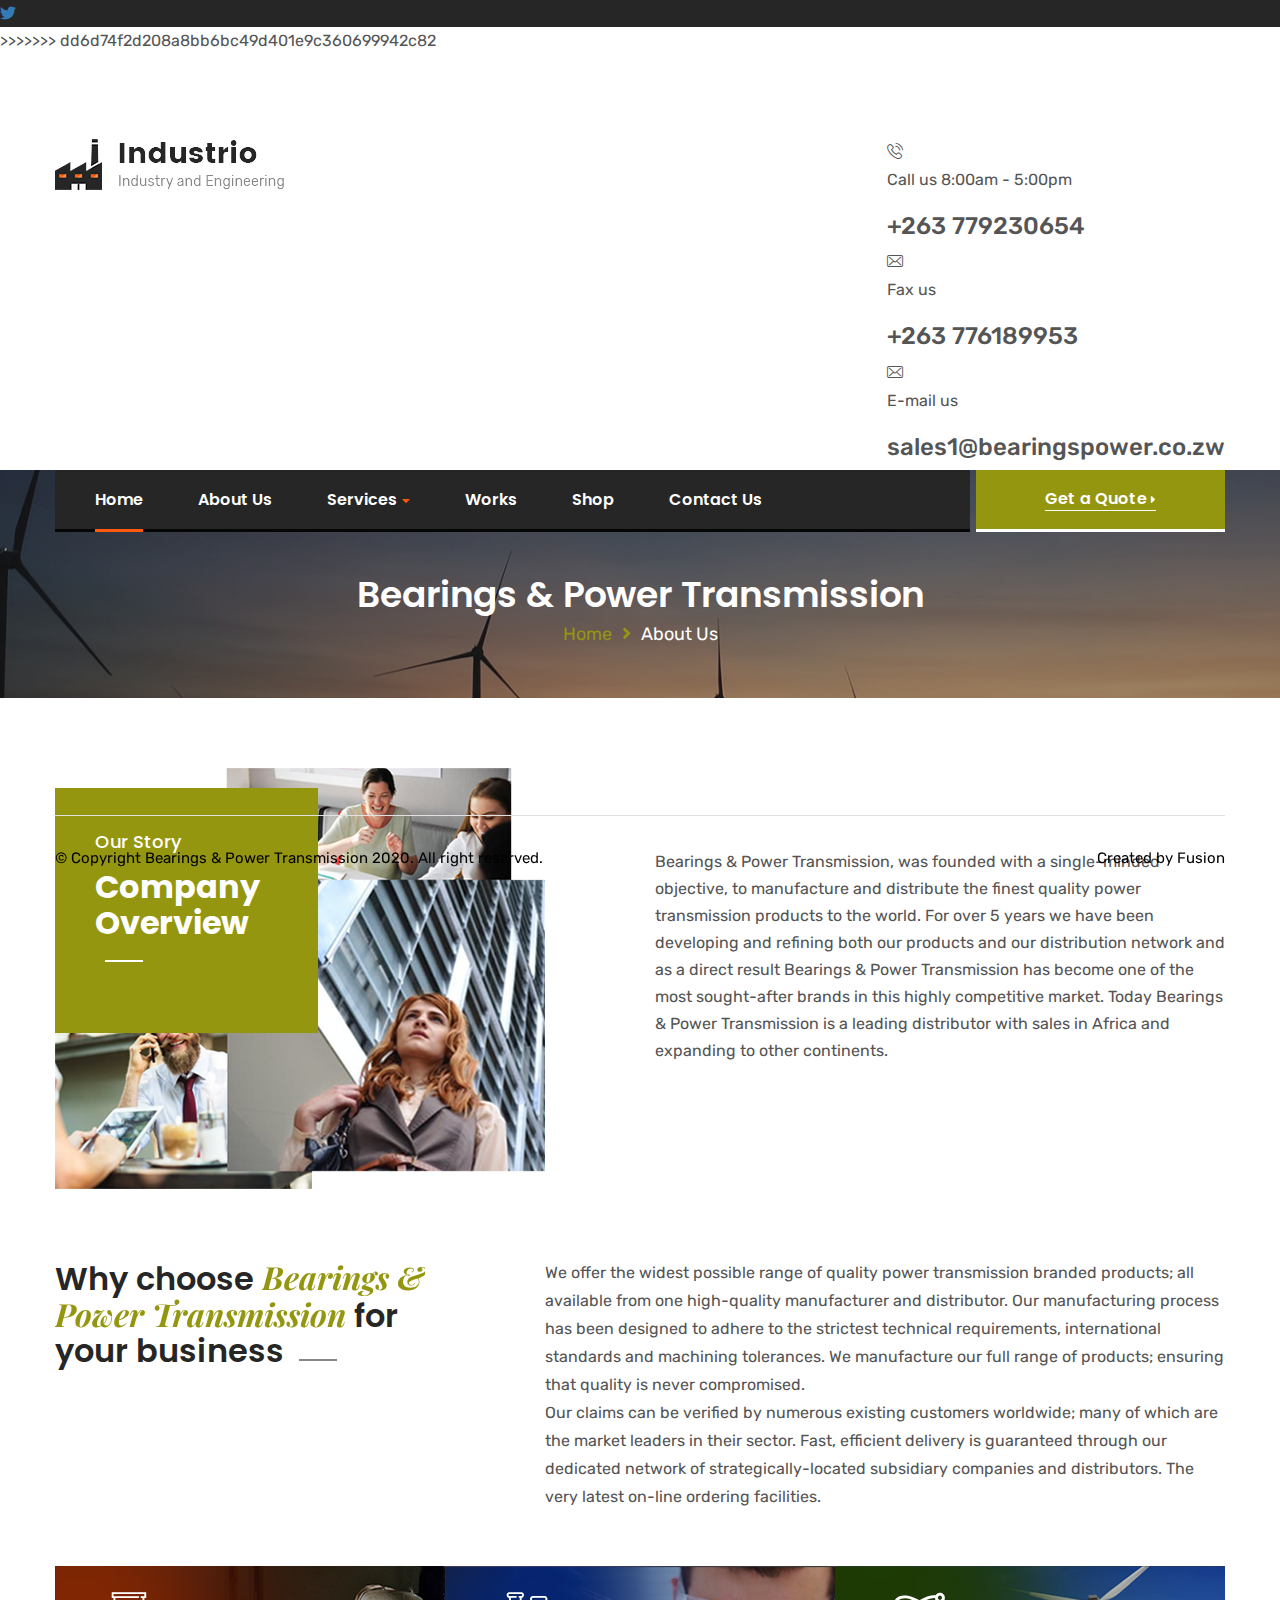
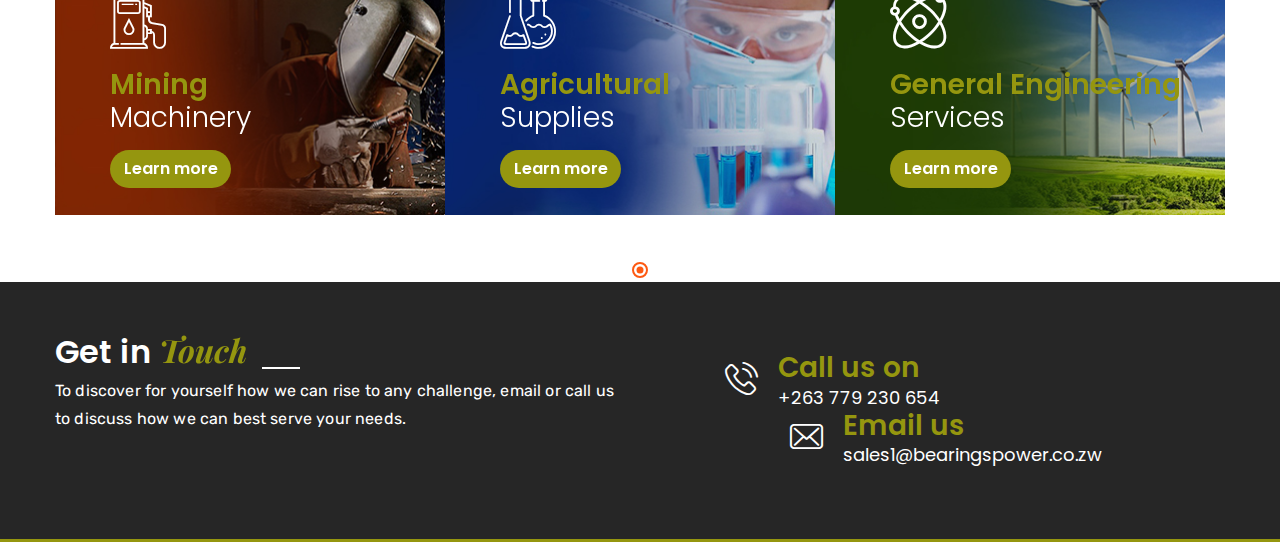
==== commit b30d514f: "about us again" ====
--- a/about.html
+++ b/about.html
@@ -41,10 +41,16 @@
                 </div><!-- /.pull-left --
                 <div class="pull-right social">
                     <a href="#" class="fab fa-facebook-f"></a><!--
+<<<<<<< HEAD
                     --<a href="#" class="fab fa-twitter"></a><!--
                     --<a href="#" class="fab fa-google-plus-g"></a><!--
                     --<a href="#" class="fab fa-linkedin-in"></a>
                 </div><!-- /.pull-right --
+=======
+                    --><a href="#" class="fab fa-twitter"></a><!--
+                    -->
+                </div><!-- /.pull-right -->
+>>>>>>> dd6d74f2d208a8bb6bc49d401e9c360699942c82
             </div><!-- /.container -->
         </div><!-- /.top-info -->
         <div class="container">
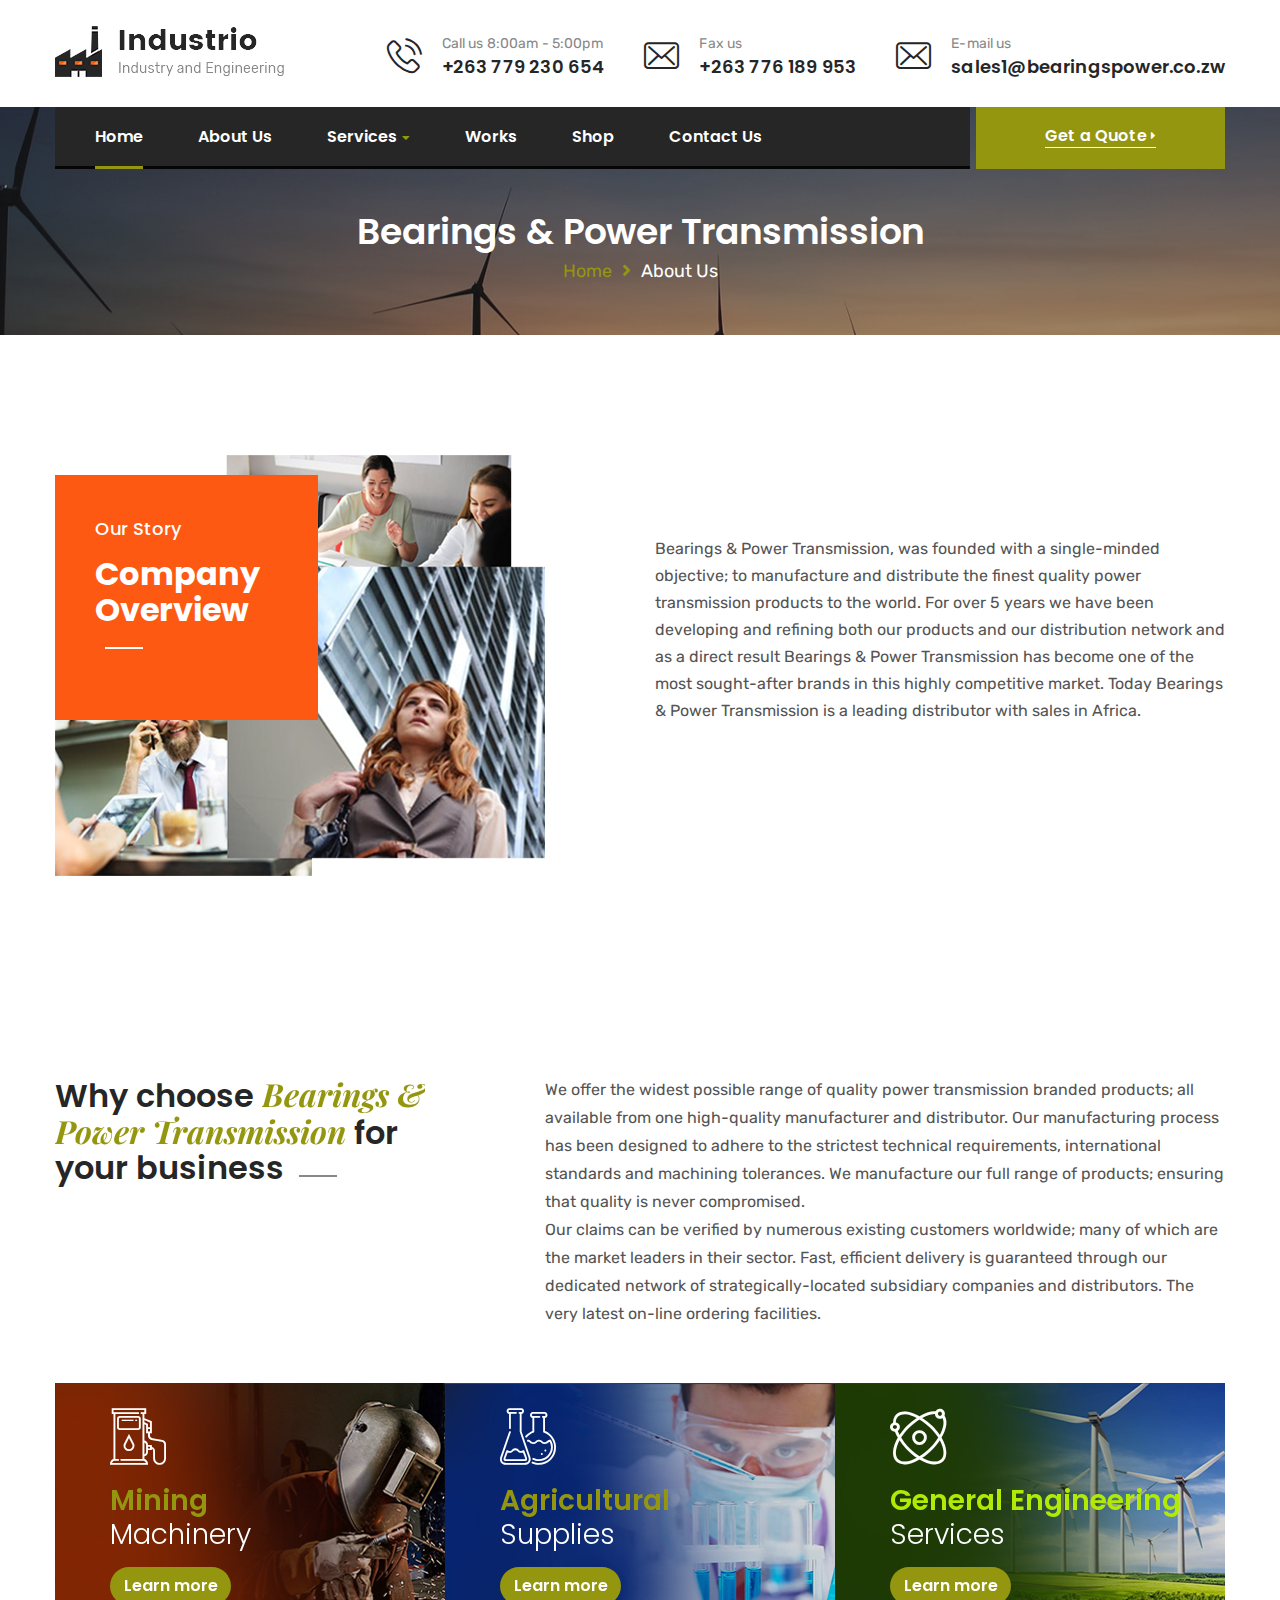
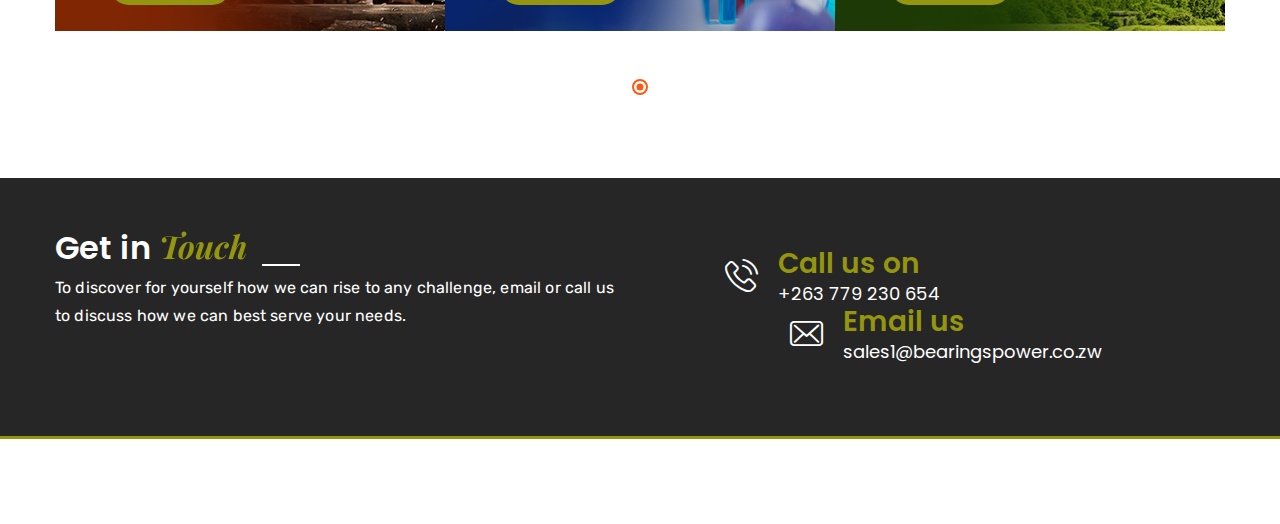
==== commit 7e34e37c: "check that out" ====
--- a/about.html
+++ b/about.html
@@ -35,23 +35,7 @@
     
     <div class="header-top home-three">
         <div class="top-info">
-            <!--<div class="container">
-                <div class="pull-left left-text">
-                    <p>Welcome to <span>Kalagadi Manganese!</span></p>
-                </div><!-- /.pull-left --
-                <div class="pull-right social">
-                    <a href="#" class="fab fa-facebook-f"></a><!--
-<<<<<<< HEAD
-                    --<a href="#" class="fab fa-twitter"></a><!--
-                    --<a href="#" class="fab fa-google-plus-g"></a><!--
-                    --<a href="#" class="fab fa-linkedin-in"></a>
-                </div><!-- /.pull-right --
-=======
-                    --><a href="#" class="fab fa-twitter"></a><!--
-                    -->
-                </div><!-- /.pull-right -->
->>>>>>> dd6d74f2d208a8bb6bc49d401e9c360699942c82
-            </div><!-- /.container -->
+            
         </div><!-- /.top-info -->
         <div class="container">
             <div class="logo pull-left">
@@ -64,7 +48,7 @@
                     </div><!-- /.icon-box -->
                     <div class="text-box">
                         <p>Call us 8:00am - 5:00pm</p>
-                        <h3>+263 779230654</h3>
+                        <h3>+263 779 230 654</h3>
                     </div><!-- /.text-box -->
                 </div><!-- /.single-header-right-info -->
                 <div class="single-header-right-info">
@@ -73,7 +57,7 @@
                     </div><!-- /.icon-box -->
                     <div class="text-box">
                         <p>Fax us</p>
-                        <h3>+263 776189953</h3>
+                        <h3>+263 776 189 953</h3>
                     </div><!-- /.text-box -->
                 </div><!-- /.single-header-right-info -->
                 <div class="single-header-right-info">
@@ -171,9 +155,9 @@
 				</div><!-- /.col-md-6 -->
 				<div class="col-md-6 col-sm-12 col-xs-12">
 					<div class="about-content">
-						<p>Bearings & Power Transmission, was founded with a single-minded objective, to manufacture and distribute the finest quality power transmission products to the world.
+						<p>Bearings & Power Transmission, was founded with a single-minded objective; to manufacture and distribute the finest quality power transmission products to the world.
                         For over 5 years we have been developing and refining both our products and our distribution network and as a direct result Bearings & Power Transmission has become one of the most sought-after brands in this highly competitive market.
-                        Today Bearings & Power Transmission is a leading distributor with sales in Africa and expanding to other continents.</p>
+                        Today Bearings & Power Transmission is a leading distributor with sales in Africa.</p>
 						<!--<a href="http://www.kalagadi.co.za/images/2014-Kalagadi-Booklet.pdf.zip" class="about-btn hvr-sweep-to-right">Read More</a>-->
 					</div><!-- /.about-content -->
 				</div><!-- /.col-md-6 -->
@@ -194,8 +178,8 @@
 
                         Our manufacturing process has been designed to adhere to the strictest technical requirements, international standards and machining tolerances.
 
-                        We manufacture our full range of products; ensuring that quality is never compromised.</p><p>
-                        
+                        We manufacture our full range of products; ensuring that quality is never compromised.
+                        </p><p>
                         Our claims can be verified by numerous existing customers worldwide; many of which are the market leaders in their sector.
 
                         Fast, efficient delivery is guaranteed through our dedicated network of strategically-located subsidiary companies and distributors.
--- a/css/style.css
+++ b/css/style.css
@@ -156,7 +156,7 @@
   line-height: 28px;
 }
 .sec-title span {
-  color: #FE5A0E;
+  color: #95960F;
   font-family: 'Playfair Display', serif;
   font-weight: bold;
   font-style: italic;
@@ -219,7 +219,7 @@
 }
 
 .preloader {
-  background-color: #FE5A0E;
+  background-color: #95960F;
   height: 100%;
   left: 0;
   position: fixed;
@@ -292,7 +292,7 @@
   transition: all .4s ease;
 }
 .header-navigation .container .navbar-header button.side-nav-toggler:hover {
-  color: #fe5a0e;
+  color: #95960F;
 }
 .header-navigation .container .navbar-brand {
   height: auto;
@@ -350,7 +350,7 @@
   height: 100%;
   -webkit-transform: skewX(-15deg);
   transform: skewX(-15deg);
-  background: #fe5a0e;
+  background: #95960F;
   display: block;
   z-index: -1;
   -webkit-transition: all .4s ease;
@@ -395,7 +395,7 @@
   content: '';
   width: 100%;
   height: 3px;
-  background: #fe5a0e;
+  background: #95960F;
   position: absolute;
   bottom: 0;
   left: 0;
@@ -426,7 +426,7 @@
   font-family: 'Font Awesome 5 Free';
   font-size: 12px;
   margin-left: 5px;
-  color: #fe5a0e;
+  color: #95960F;
 }
 .header-navigation ul.navigation-box > li > a:only-child:after {
   content: '';
@@ -477,7 +477,7 @@
   transition: all .4s ease;
 }
 .header-navigation ul.navigation-box > li > .sub-menu li:hover > a {
-  background: #FE5A0E;
+  background: #95960F;
   color: #fff;
   position: relative;
 }
@@ -592,7 +592,7 @@
   margin: 0;
 }
 .header-top .single-header-right-info .text-box p {
-  color: #FE5A0E;
+  color: #95960F;
   letter-spacing: .01em;
   font-family: 'Rubik';
   font-size: 14px;
@@ -634,7 +634,7 @@
   z-index: 10;
 }
 .header-top.home-three .top-info p span {
-  color: #FE5A0E;
+  color: #95960F;
 }
 .header-top.home-three .top-info .social {
   padding: 16px 0;
@@ -646,7 +646,7 @@
   transition: all .4s ease;
 }
 .header-top.home-three .top-info .social a:hover {
-  color: #FE5A0E;
+  color: #95960F;
 }
 .header-top.home-three .top-info .social a + a {
   margin-left: 20px;
@@ -724,7 +724,7 @@
   display: none;
 }
 .header.header-home-two .header-navigation .container .right-side-box a.rqa-btn:hover {
-  background-color: #FE5A0E;
+  background-color: #95960F;
 }
 .header.header-home-two .header-navigation .container .right-side-box a.rqa-btn:before {
   background: #252525;
@@ -771,7 +771,7 @@
 }
 .header.header-home-three .header-navigation .container .right-side-box a.rqa-btn {
   padding: 18px 69px;
-  border-bottom: 3px solid#fff;
+  border-bottom: 3px solid#95960F;
 }
 .header.header-home-three .header-navigation .container .right-side-box a.rqa-btn:after {
   display: none;
@@ -1827,7 +1827,7 @@
 ***************************/
 .award-winning {
   background: #262626;
-  border-bottom: 3px solid #FE5A0E;
+  border-bottom: 3px solid #95960F;
   padding: 35px 0;
 }
 .award-winning .title {
@@ -1951,7 +1951,7 @@
   transition: all .4s ease;
 }
 .blog-style-one .single-blog-style-one .meta-info a:hover {
-  color: #FE5A0E;
+  color: #95960F;
 }
 .blog-style-one .single-blog-style-one .meta-info a + a {
   margin-left: 10px;
@@ -1968,7 +1968,7 @@
   margin-bottom: 10px;
 }
 .blog-style-one .single-blog-style-one h3:hover {
-  color: #FE5A0E;
+  color: #95960F;
 }
 .blog-style-one .single-blog-style-one p {
   margin: 0;
@@ -1977,7 +1977,7 @@
   margin-bottom: 7px;
 }
 .blog-style-one .single-blog-style-one a.read-more {
-  color: #FE5A0E;
+  color: #95960F;
   font-family: 'Poppins';
   font-weight: 600;
   -webkit-transition: all .3s ease;
@@ -2035,7 +2035,7 @@
   background: #262626;
 }
 .blog-style-one .blog-list-sidebar .single-blog-list:hover h3 {
-  color: #FE5A0E;
+  color: #95960F;
 }
 .blog-style-one .blog-list-sidebar .single-blog-list:hover p,
 .blog-style-one .blog-list-sidebar .single-blog-list:hover .cat-list a {
@@ -2046,7 +2046,7 @@
   padding: 16px 30px;
 }
 .blog-style-one .blog-list-sidebar .btn-box a {
-  color: #FE5A0E;
+  color: #95960F;
   font-size: 16px;
   font-weight: 600;
   font-family: 'Poppins';
@@ -2107,7 +2107,7 @@
   line-height: 1.25em;
 }
 .single-blog-style-two .text-box h3:hover {
-  color: #FE5A0E;
+  color: #95960F;
 }
 .single-blog-style-two .text-box .meta-info {
   margin-top: 20px;
@@ -2121,10 +2121,10 @@
   transition: all .4s ease;
 }
 .single-blog-style-two .text-box .meta-info a:hover {
-  color: #FE5A0E;
+  color: #95960F;
 }
 .single-blog-style-two .text-box .meta-info a i {
-  color: #FE5A0E;
+  color: #95960F;
   font-size: 12px;
   margin-right: 4px;
 }
@@ -2149,7 +2149,7 @@
   line-height: 54px;
   -webkit-transition: all .4s ease;
   transition: all .4s ease;
-  background: #FE5A0E;
+  background: #95960F;
   margin-top: 25px;
 }
 .single-blog-style-two .text-box a.more:before {
@@ -2367,7 +2367,7 @@
   font-weight: 500;
   width: 82px;
   height: 35px;
-  background: #FE5A0E;
+  background: #95960F;
   border-radius: 17.5px;
   line-height: 35px;
   position: absolute;
@@ -2436,7 +2436,7 @@
   height: 54px;
   line-height: 54px;
   text-align: center;
-  background: #FE5A0E;
+  background: #95960F;
   font-size: 16px;
   border-radius: 0px;
   display: inline-block;
@@ -2548,7 +2548,7 @@
           transform: translateY(-50%);
 }
 .testimonials-style-one-carousel .owl-nav [class*=owl-]:hover {
-  background: #FE5A0E;
+  background: #95960F;
 }
 .testimonials-style-one-carousel .owl-nav .owl-prev {
   left: -14px;
@@ -2572,7 +2572,7 @@
   margin: 0;
 }
 .single-testimonial-style-two p i.fas {
-  color: #FE5A0E;
+  color: #95960F;
   font-size: 17px;
   position: absolute;
 }
@@ -2612,7 +2612,7 @@
 }
 .single-testimonial-style-two .client-info-box .text-box p {
   margin: 0;
-  color: #FE5A0E;
+  color: #95960F;
   font-size: 16px;
   padding: 0;
 }
@@ -2735,7 +2735,7 @@
   font-weight: 500;
 }
 .testimonials-style-three .single-testimonials-style-three .text-box .client-name span {
-  color: #FE5A0E;
+  color: #95960F;
 }
 .testimonials-style-three .single-testimonials-style-three .text-box:after {
   content: '';
@@ -2778,8 +2778,8 @@
   transition: all .4s ease;
 }
 .testimonials-style-three-carousel .owl-nav [class*=owl-]:hover {
-  border-color: #FE5A0E;
-  background: #FE5A0E;
+  border-color: #95960F;
+  background: #95960F;
 }
 .testimonials-style-three-carousel .owl-nav [class*=owl-next] {
   margin-left: 10px;
@@ -2869,7 +2869,7 @@
   font-family: 'Poppins';
 }
 .rqa-box h3 span {
-  color: #FE5A0E;
+  color: #95960F;
   font-family: 'Playfair Display', serif;
   font-weight: bold;
   font-style: italic;
@@ -2936,7 +2936,7 @@
   height: 44px;
   border: none;
   outline: none;
-  background: #FE5A0E;
+  background: #95960F;
   color: #FFFFFF;
   font-size: 16px;
   font-family: 'Poppins';
@@ -3014,7 +3014,7 @@
   color: #555555;
 }
 .faq-style-one .accrodion-grp .accrodion.active .accrodion-title h4 {
-  color: #FE5A0E;
+  color: #95960F;
 }
 .faq-style-one .accrodion-grp .accrodion.active .accrodion-title h4:before {
   content: "\f062";
@@ -3023,7 +3023,7 @@
   border-color: #262626;
 }
 .faq-style-one a.more-info {
-  color: #FE5A0E;
+  color: #95960F;
   font-size: 16px;
   font-weight: 600;
   font-family: 'Poppins';
@@ -3054,7 +3054,7 @@
   bottom: 65px;
 }
 .single-team-style-one .img-box .name-box .inner {
-  background: #FE5A0E;
+  background: #95960F;
   color: #FFFFFF;
   font-size: 18px;
   line-height: 1.2em;
@@ -3091,7 +3091,7 @@
   transition: all .4s ease;
 }
 .single-team-style-one .text-box .social a:hover {
-  color: #FE5A0E;
+  color: #95960F;
 }
 .single-team-style-one .text-box .social a + a {
   margin-left: 11px;
@@ -3204,7 +3204,7 @@
           transform: translateY(-50%);
 }
 .team-style-two-carousel .owl-nav [class*=owl-]:hover {
-  background: #FE5A0E;
+  background: #95960F;
 }
 .team-style-two-carousel .owl-nav .owl-prev {
   left: -14px;
@@ -3221,7 +3221,7 @@
   padding: 0;
 }
 .feature-style-one [class*=col-md]:nth-child(2) {
-  background: #FE5A0E;
+  background: #95960F;
   padding: 0;
 }
 .feature-style-one [class*=col-md]:nth-child(3) {
@@ -3354,7 +3354,7 @@
   font-size: 32px;
 }
 .contact-info-style-one .title h3 span {
-  color: #FE5A0E;
+  color: #95960F;
   font-family: 'Playfair Display', serif;
   font-weight: bold;
   font-style: italic;
@@ -3495,7 +3495,7 @@
   height: 45px;
   border: none;
   outline: none;
-  background: #FE5A0E;
+  background: #95960F;
   color: #FFFFFF;
   font-size: 16px;
   font-family: 'Poppins';
@@ -3522,7 +3522,7 @@
   right: 0;
   height: 100%;
   width: 100000px;
-  background: #FE5A0E;
+  background: #95960F;
   opacity: .85;
 }
 .contact-info-style-two .left-content .inner {
@@ -3674,7 +3674,7 @@
 }
 .error-404 .box .content h3 {
   font-size: 80px;
-  color: #FE5A0E;
+  color: #95960F;
   font-weight: 600;
   font-family: 'Poppins';
 }
@@ -3713,7 +3713,7 @@
   right: 50px;
   -webkit-transform: skewX(45deg);
           transform: skewX(45deg);
-  background: #fe5a0e;
+  background: #95960F;
   width: 100000px;
   height: 100%;
 }
@@ -3798,7 +3798,7 @@
 }
 .coming-soon-block .box .content ul.countdown-box li .box h4 {
   margin: 0;
-  color: #FE5A0E;
+  color: #95960F;
   font-size: 40px;
   font-family: 'Poppins';
   font-weight: 600;
@@ -3818,7 +3818,7 @@
 .coming-soon-block .box .content .btn-box a {
   display: inline-block;
   vertical-align: middle;
-  background: #FE5A0E;
+  background: #95960F;
   font-size: 16px;
   font-weight: 600;
   font-family: 'Poppins';
@@ -3879,7 +3879,7 @@
   right: 50px;
   -webkit-transform: skewX(45deg);
           transform: skewX(45deg);
-  background: #fe5a0e;
+  background: #95960F;
   width: 100000px;
   height: 100%;
 }
@@ -3925,7 +3925,7 @@
   left: 0;
   width: 100%;
   height: 3px;
-  background: #FE5A0E;
+  background: #95960F;
   -webkit-transform: scale(0);
           transform: scale(0);
   -webkit-transition: all .4s ease;
@@ -3938,7 +3938,7 @@
   margin-right: 13px;
 }
 .portfolio-style-two .gallery-filter ul li.active span {
-  color: #FE5A0E;
+  color: #95960F;
 }
 .portfolio-style-two .gallery-filter ul li.active span:after {
   -webkit-transform: scale(1);
@@ -3975,7 +3975,7 @@
   vertical-align: middle;
 }
 .portfolio-style-two .single-portfolio-style-two .img-box .overlay .box .content span {
-  color: #FE5A0E;
+  color: #95960F;
   font-size: 14px;
 }
 .portfolio-style-two .single-portfolio-style-two .img-box .overlay .box .content h3 {
@@ -3988,7 +3988,7 @@
   margin-bottom: 7px;
 }
 .portfolio-style-two .single-portfolio-style-two .img-box .overlay .box .content a.img-popup {
-  color: #FE5A0E;
+  color: #95960F;
   font-size: 15px;
   position: absolute;
   top: 20px;
@@ -4097,7 +4097,7 @@
 }
 .single-service-style-one .front i {
   font-size: 56px;
-  color: #fe5a0e;
+  color: #95960F;
 }
 .single-service-style-one .front h3 {
   font-size: 20px;
@@ -4123,14 +4123,14 @@
           transform: translateY(-50%);
   -webkit-transition: all .3s ease-in-out;
   transition: all .3s ease-in-out;
-  border-bottom: 3px solid #fe5a0e;
+  border-bottom: 3px solid #95960F;
   background: #1B1B1B;
   padding-top: 30px;
   padding-bottom: 30px;
 }
 .single-service-style-one .back h3 {
   margin: 0;
-  color: #FE5A0E;
+  color: #95960F;
   font-size: 20px;
   font-family: 'Poppins';
   font-weight: 600;
@@ -4174,7 +4174,7 @@
           transform: translateY(-50%);
 }
 .service-carousel-one .owl-nav [class*=owl-]:hover {
-  background: #FE5A0E;
+  background: #95960F;
 }
 .service-carousel-one .owl-nav .owl-prev {
   left: -14px;
@@ -4211,7 +4211,7 @@
   width: 41px;
 }
 .single-service-style-two .overlay .icon-box i {
-  color: #fe5a0e;
+  color: #95960F;
   font-size: 41px;
   line-height: 1em;
   display: block;
@@ -4242,7 +4242,7 @@
   transition: all .4s ease-in-out;
   -webkit-transform: translateY(-40%);
           transform: translateY(-40%);
-  border-top: 3px solid #FE5A0E;
+  border-top: 3px solid #95960F;
 }
 .single-service-style-two .hover .box {
   display: table;
@@ -4262,7 +4262,7 @@
   width: 41px;
 }
 .single-service-style-two .hover .icon-box i {
-  color: #fe5a0e;
+  color: #95960F;
   font-size: 41px;
   line-height: 1em;
   display: block;
@@ -4289,7 +4289,7 @@
   margin-top: 15px;
 }
 .single-service-style-two .hover .text-box a.more {
-  color: #FE5A0E;
+  color: #95960F;
   font-family: 'Poppins';
   font-size: 13px;
   font-weight: 600;
@@ -4338,7 +4338,7 @@
   margin-left: 10px;
 }
 .service-carousel-style-two .owl-dots .owl-dot.active span {
-  background: #FE5A0E;
+  background: #95960F;
 }
 
 .service-style-three {
@@ -4367,7 +4367,7 @@
 }
 .single-service-style-three .text-box .inner {
   padding-bottom: 40px;
-  background: #FE5A0E;
+  background: #95960F;
   -webkit-transition: all .4s ease;
   transition: all .4s ease;
 }
@@ -4420,7 +4420,7 @@
   font-size: 15px;
   font-weight: 600;
   font-family: 'Poppins';
-  color: #FE5A0E;
+  color: #95960F;
   display: block;
   margin-top: 10px;
   opacity: 0;
@@ -4434,7 +4434,7 @@
           box-shadow: 0px 1px 18px rgba(0, 0, 0, 0.2);
 }
 .single-service-style-three .text-box:hover .inner .icon-box {
-  background: #FE5A0E;
+  background: #95960F;
 }
 .single-service-style-three .text-box:hover .inner .icon-box i {
   color: #fff;
@@ -4468,7 +4468,7 @@
   padding: 0;
 }
 .service-style-four .row [class*=col-]:nth-child(1) .single-service-style-four .img-box .box .content h3 span {
-  color: #FE5A0E;
+  color: #95960F;
 }
 .service-style-four .row [class*=col-]:nth-child(2) .single-service-style-four .img-box .box .content h3 span {
   color: #31DAF9;
@@ -4477,7 +4477,7 @@
   color: #B1EA04;
 }
 .service-style-four.about-page {
-  padding: 0px 0;
+  padding: 80px 0;
 }
 .service-style-four.about-page .sec-title {
   margin-bottom: 55px;
@@ -4544,7 +4544,7 @@
   margin-top: 15px;
 }
 .single-service-style-four .img-box .box .content a.more:before {
-  background: #95960F;
+  background: #252525;
 }
 
 .gas.single-service-style-four .img-box .box .content h3 span {
@@ -4556,7 +4556,7 @@
 }
 
 .eco.single-service-style-four .img-box .box .content h3 span {
-  color: #95960F;
+  color: #B1EA04;
 }
 
 .mechanical.single-service-style-four .img-box .box .content h3 span {
@@ -4564,11 +4564,11 @@
 }
 
 .petrol.single-service-style-four .img-box .box .content h3 span {
-  color: #95960F;
+  color: #FDFD1E;
 }
 
 .power.single-service-style-four .img-box .box .content h3 span {
-  color: #95960F;
+  color: #54C4FD;
 }
 
 .service-style-four-carousel.owl-theme .owl-dots {
@@ -4647,7 +4647,7 @@
           transform: translateY(0%);
 }
 .service-style-four-carousel .owl-nav [class*=owl-]:hover {
-  background: #FE5A0E;
+  background: #95960F;
 }
 .service-style-four-carousel .owl-nav .owl-prev {
   left: auto;
@@ -4747,7 +4747,7 @@
   font-family: 'Poppins';
 }
 .about-style-one .about-content h3 span {
-  color: #FE5A0E;
+  color: #95960F;
   font-family: 'Playfair Display', serif;
   font-weight: bold;
   font-style: italic;
@@ -4786,7 +4786,7 @@
   left: 0;
   -webkit-transform: translateY(-50%);
           transform: translateY(-50%);
-  color: #FE5A0E;
+  color: #95960F;
   font-size: 16px;
   -webkit-transition: all .4s ease;
   transition: all .4s ease;
@@ -4800,7 +4800,7 @@
 .about-style-one .about-content a.about-btn {
   margin-top: 40px;
   display: inline-block;
-  background: #FE5A0E;
+  background: #95960F;
   font-size: 16px;
   text-align: center;
   font-weight: 600;
@@ -4848,7 +4848,7 @@
   color: #262626;
 }
 .about-style-two .about-content h3 span {
-  color: #FE5A0E;
+  color: #95960F;
   font-family: 'Playfair Display', serif;
   font-weight: bold;
   font-style: italic;
@@ -4879,7 +4879,7 @@
   width: 78%;
 }
 .about-style-two .about-content p.tag-line span {
-  color: #FE5A0E;
+  color: #95960F;
 }
 .about-style-two .about-content p {
   font-size: 16px;
@@ -4889,7 +4889,7 @@
   width: 82%;
 }
 .about-style-two .about-content .quote-box {
-  border-left: 2px solid #FE5A0E;
+  border-left: 2px solid #95960F;
   padding-left: 35px;
   padding-bottom: 15px;
   position: relative;
@@ -4910,14 +4910,14 @@
 }
 .about-style-two .about-content .quote-box h4 {
   margin: 0;
-  color: #FE5A0E;
+  color: #95960F;
   font-size: 15px;
   font-weight: 500;
   margin-top: 5px;
 }
 .about-style-two .about-content a.view-more {
   color: #fff;
-  background: #FE5A0E;
+  background: #95960F;
   font-size: 16px;
   font-family: 'Poppins';
   font-weight: 600;
@@ -4957,7 +4957,7 @@
 }
 
 .about-style-three {
-  padding: 70px 0;
+  padding: 120px 0;
 }
 .about-style-three .about-img-box {
   position: relative;
@@ -4966,7 +4966,7 @@
   position: absolute;
   top: 20px;
   left: 0;
-  background: #95960F;
+  background: #FD5912;
   width: 100%;
   max-width: 263px;
   min-height: 245px;
@@ -5101,7 +5101,7 @@
   border-radius: 5px;
   -webkit-animation-duration: 2s;
           animation-duration: 2s;
-  background: #FE5A0E;
+  background: #95960F;
 }
 .fact-counter-section .single-progress-bar .percent {
   color: #262626;
@@ -5135,7 +5135,7 @@
 }
 .fact-counter-section .single-fact-counter .text-box h3 {
   line-height: 1em;
-  color: #FE5A0E;
+  color: #95960F;
   font-size: 36px;
   font-family: 'Poppins';
   font-weight: 600;
@@ -5199,7 +5199,7 @@
   display: inline-block;
   border: none;
   outline: none;
-  background: #FE5A0E;
+  background: #95960F;
   color: #FFFFFF;
   font-weight: bold;
   text-transform: uppercase;
@@ -5243,7 +5243,7 @@
   padding-bottom: 10px;
 }
 .time-line .timeline-tab-select-form .dropdown-menu > li.selected > a {
-  background: #FE5A0E;
+  background: #95960F;
   color: #fff;
 }
 .time-line .timeline-tab-select-form .dropdown-menu > li > a {
@@ -5253,7 +5253,7 @@
   transition: all .4s ease;
 }
 .time-line .timeline-tab-select-form .dropdown-menu > li > a:hover {
-  background: #FE5A0E;
+  background: #95960F;
   color: #fff;
   cursor: pointer;
 }
@@ -5554,7 +5554,7 @@
   float: right;
 }
 .sidebar .single-sidebar.category-widget ul.category-list li a:hover {
-  color: #FE5A0E;
+  color: #95960F;
 }
 .sidebar .single-sidebar.recent-post-widget .recent-post-list {
   margin-top: -5px;
@@ -5583,7 +5583,7 @@
   transition: all .4s ease;
 }
 .sidebar .single-sidebar.recent-post-widget .recent-post-list .single-recent-post h3:hover {
-  color: #FE5A0E;
+  color: #95960F;
 }
 .sidebar .single-sidebar.recent-post-widget .recent-post-list .single-recent-post a.date {
   color: #929191;
@@ -5620,8 +5620,8 @@
 }
 .sidebar .single-sidebar.tags-widget ul.tags-list li a:hover {
   color: #fff;
-  border-color: #FE5A0E;
-  background: #FE5A0E;
+  border-color: #95960F;
+  background: #95960F;
 }
 .sidebar .single-sidebar.service-sidebar {
   border: none !important;
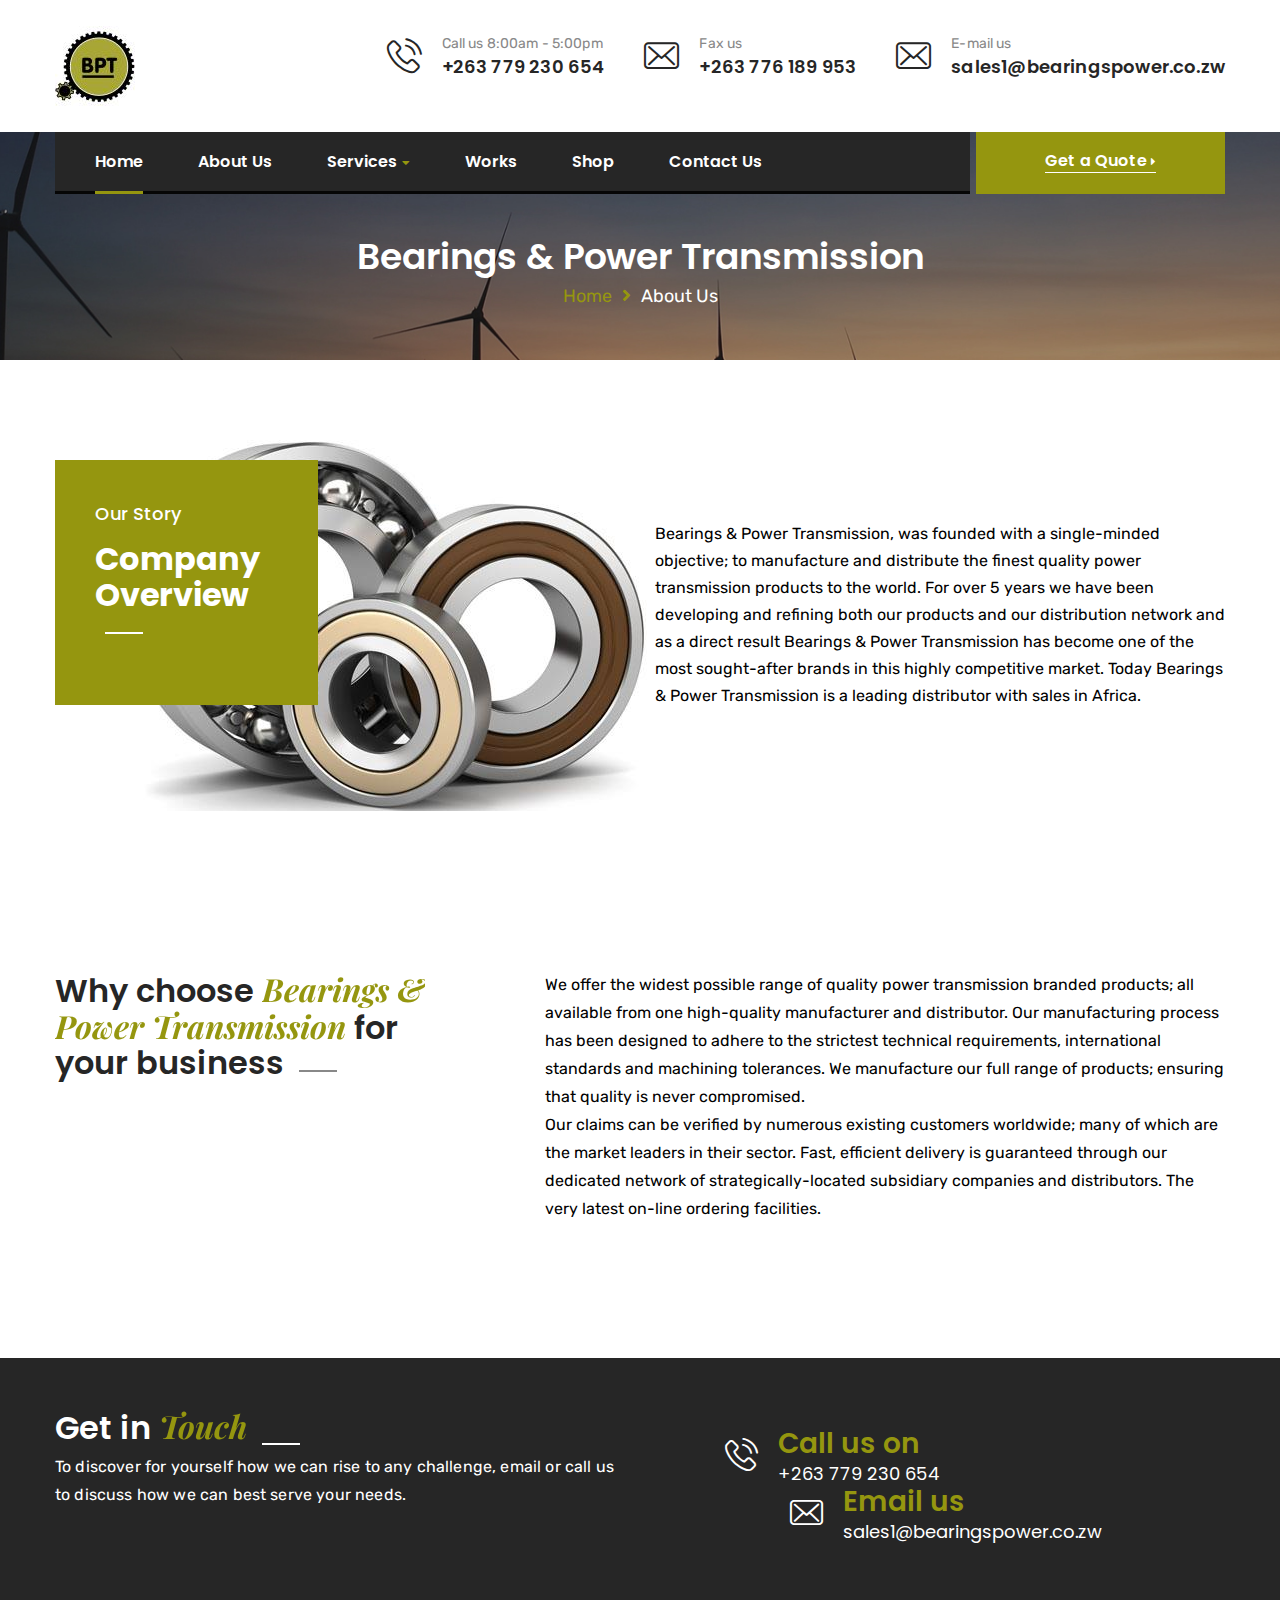
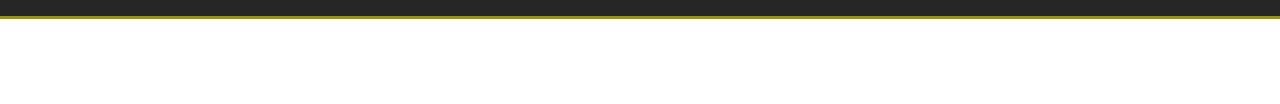
==== commit 7d6668bf: "demoz" ====
--- a/about.html
+++ b/about.html
@@ -39,7 +39,7 @@
         </div><!-- /.top-info -->
         <div class="container">
             <div class="logo pull-left">
-                <a href="index.html"><img src="img/logo2-1.png" alt="Awesome Image"/></a>
+                <a href="index.html"><img src="img/logos.jpeg" alt="Awesome Image"/></a>
             </div><!-- /.logo -->
             <div class="header-right-info pull-right">
                 <div class="single-header-right-info">
@@ -146,7 +146,7 @@
 			<div class="row">
 				<div class="col-md-6 col-sm-12 col-xs-12">
 					<div class="about-img-box">
-						<img src="img/about-3-1.png" alt="Awesome Image"/>
+						<img src="img/bearingss.jpeg" alt="Awesome Image"/>
 						<div class="content">
 							<span>Our Story</span>
 							<h3>Company Overview </h3>
@@ -189,56 +189,8 @@
         			</div><!-- /.col-md-8 -->
         		</div><!-- /.row -->
         	</div><!-- /.sec-title -->
-            <div class="service-style-four-carousel owl-theme owl-carousel">
-                <div class="item">
-                    <div class="single-service-style-four gas">
-                        <div class="img-box">
-                            <img src="img/service-3-1.jpg" alt="Awesome Image"/>
-                            <div class="box">
-                                <div class="content">
-                                    <i class="industrio-icon-gas-station-1"></i>
-                                    <h3><span>Mining</span> <br /> Machinery</h3>
-                                    <a href="#" class="more hvr-sweep-to-right">Learn more</a>
-                                </div><!-- /.content -->
-                            </div><!-- /.box -->
-                        </div><!-- /.img-box -->
-                    </div><!-- /.single-service-style-four -->
-                </div><!-- /.item -->
-                <div class="item">
-                    <div class="single-service-style-four chemical">
-                        <div class="img-box">
-                            <img src="img/service-3-2.jpg" alt="Awesome Image"/>
-                            <div class="box">
-                                <div class="content">
-                                    <i class="industrio-icon-flasks"></i>
-                                    <h3><span>Agricultural</span> <br /> Supplies</h3>
-                                    <a href="#" class="more hvr-sweep-to-right">Learn more</a>
-                                </div><!-- /.content -->
-                            </div><!-- /.box -->
-                        </div><!-- /.img-box -->
-                    </div><!-- /.single-service-style-four -->
-                </div><!-- /.item -->
-                <div class="item">
-                    <div class="single-service-style-four eco">
-                        <div class="img-box">
-                            <img src="img/service-3-3.jpg" alt="Awesome Image"/>
-                            <div class="box">
-                                <div class="content">
-                                    <i class="industrio-icon-atomic"></i>
-                                    <h3><span>General Engineering </span>Services <br /> </h3>
-                                    <a href="#" class="more hvr-sweep-to-right">Learn more</a>
-                                </div><!-- /.content -->
-                            </div><!-- /.box -->
-                        </div><!-- /.img-box -->
-                    </div><!-- /.single-service-style-four -->
-                </div><!-- /.item -->
-               
-               
-               
-               
-              
-             
-            </div><!-- /.row -->
+
+            
         </div><!-- /.container -->
     </section><!-- /.service-style-four -->
 
--- a/css/style.css
+++ b/css/style.css
@@ -1246,8 +1246,8 @@
   left: 0;
   background: #fff;
   display: inline-block;
-  padding: 47px 0;
-  padding-left: 45px;
+  padding: 30px 0;
+  padding-left: 20px;
   z-index: 9999;
 }
 .slider-home-two .logo.home-two img {
@@ -4485,12 +4485,14 @@
 .service-style-four.about-page .sec-title p {
   font-size: 16px;
   line-height: 28px;
-  color: #545454;
+  color: #000;
   padding-left: 100px;
 }
 
 .single-service-style-four .img-box {
   position: relative;
+  height: 390px;
+  width: 390px;
 }
 .single-service-style-four .img-box > img {
   width: 100%;
@@ -4548,27 +4550,27 @@
 }
 
 .gas.single-service-style-four .img-box .box .content h3 span {
-  color: #95960F;
+  color: #000;
 }
 
 .chemical.single-service-style-four .img-box .box .content h3 span {
-  color: #95960F;
+  color: #000;
 }
 
 .eco.single-service-style-four .img-box .box .content h3 span {
-  color: #B1EA04;
+  color: #000;
 }
 
 .mechanical.single-service-style-four .img-box .box .content h3 span {
-  color: #D3AE3A;
+  color: #000;
 }
 
 .petrol.single-service-style-four .img-box .box .content h3 span {
-  color: #FDFD1E;
+  color: #000;
 }
 
 .power.single-service-style-four .img-box .box .content h3 span {
-  color: #54C4FD;
+  color: #000;
 }
 
 .service-style-four-carousel.owl-theme .owl-dots {
@@ -4957,7 +4959,7 @@
 }
 
 .about-style-three {
-  padding: 120px 0;
+  padding: 80px 0;
 }
 .about-style-three .about-img-box {
   position: relative;
@@ -4966,7 +4968,7 @@
   position: absolute;
   top: 20px;
   left: 0;
-  background: #FD5912;
+  background: #95960F;
   width: 100%;
   max-width: 263px;
   min-height: 245px;
@@ -5011,7 +5013,7 @@
   font-weight: 600;
 }
 .about-style-three .about-content p {
-  color: #545454;
+  color: #000;
   font-size: 16px;
   line-height: 27px;
   margin-top: 20px;
